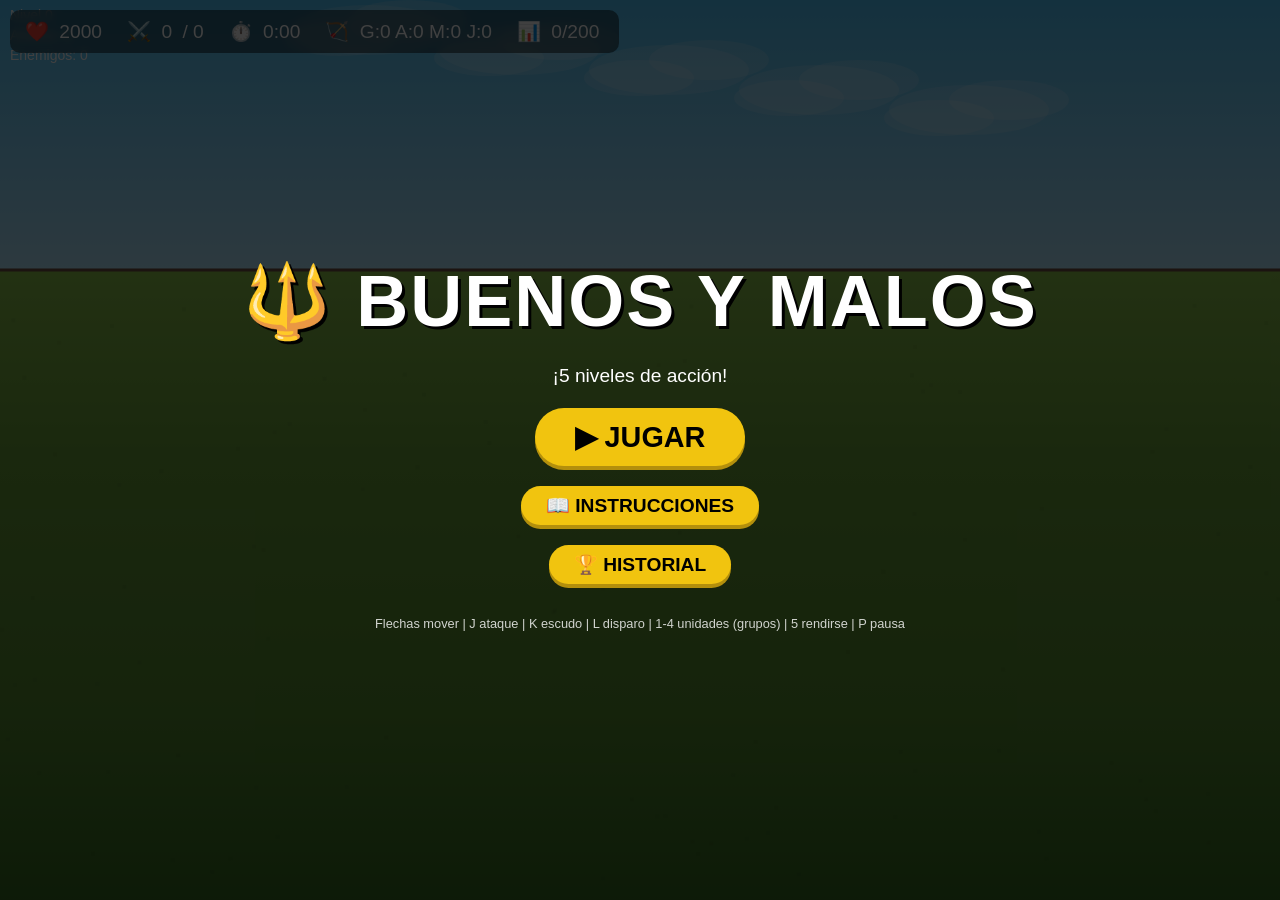
==== index.html @ 1f39ee5f "Version 0.0" ====
<!DOCTYPE html>
<html lang="es">
<head>
    <meta charset="UTF-8">
    <meta name="viewport" content="width=device-width, initial-scale=1.0, user-scalable=no">
    <title>🔱 MARISCAL MAGNO 🔱</title>
    <style>
        * { margin: 0; padding: 0; box-sizing: border-box; }
        html, body {
            width: 100%; height: 100%;
            overflow: hidden;
            background: #0a0a0a;
            display: flex;
            justify-content: center;
            align-items: center;
            font-family: 'Arial', sans-serif;
        }
        #gameContainer {
            width: 100vw; height: 100vh;
            background: #1a1a2e;
            position: relative;
            overflow: hidden;
        }
        canvas {
            display: block;
            width: 100%; height: 100%;
            background: #4fc3f7;
            cursor: none;
        }

        .menu-overlay {
            position: absolute;
            top: 0; left: 0;
            width: 100%; height: 100%;
            background: rgba(0,0,0,0.75);
            display: flex;
            flex-direction: column;
            justify-content: center;
            align-items: center;
            color: white;
            z-index: 10;
            padding: 20px;
            text-align: center;
        }
        .menu-overlay h1 { font-size: clamp(2em, 8vw, 4.5em); margin-bottom: 10px; text-shadow: 3px 3px 0 #000; letter-spacing: 2px; }
        .menu-overlay h2 { font-size: clamp(1.5em, 5vw, 2.5em); margin-bottom: 15px; text-shadow: 2px 2px 0 #000; }
        .menu-overlay p { font-size: clamp(0.8em, 2vw, 1.2em); max-width: 600px; margin: 8px 0; line-height: 1.5; }
        .menu-overlay button {
            background: #f1c40f;
            border: none;
            color: #000;
            font-size: clamp(1.2em, 3vw, 1.8em);
            padding: 12px 40px;
            margin: 10px;
            border-radius: 50px;
            cursor: pointer;
            font-weight: bold;
            transition: transform 0.15s, background 0.15s;
            box-shadow: 0 4px 0 #b38f0c;
        }
        .menu-overlay button:hover { transform: scale(1.05); background: #f39c12; }
        .menu-overlay button:active { transform: scale(0.95); }
        .menu-overlay .small-btn { font-size: clamp(0.8em, 2vw, 1.2em); padding: 8px 25px; }
        .menu-overlay .score-list {
            text-align: left;
            max-height: 40vh;
            overflow-y: auto;
            width: 80%;
            max-width: 500px;
            background: rgba(0,0,0,0.5);
            padding: 15px;
            border-radius: 10px;
            margin: 10px 0;
        }
        .menu-overlay .score-list li { list-style: none; padding: 5px 0; border-bottom: 1px solid rgba(255,255,255,0.2); font-size: clamp(0.9em, 1.5vw, 1.1em); }
        .hidden { display: none !important; }

        #ui {
            position: absolute;
            top: 10px; left: 10px;
            color: white;
            font-size: clamp(0.8em, 1.5vw, 1.2em);
            background: rgba(0,0,0,0.5);
            padding: 10px 15px;
            border-radius: 10px;
            z-index: 5;
            pointer-events: none;
            backdrop-filter: blur(4px);
            display: flex;
            flex-wrap: wrap;
            gap: 10px 20px;
            max-width: 80%;
        }
        #ui span { margin-right: 5px; }
        #ui .badge { background: rgba(255,255,255,0.15); padding: 2px 8px; border-radius: 12px; }
        #pauseMsg {
            position: absolute;
            top: 50%; left: 50%;
            transform: translate(-50%, -50%);
            color: white;
            font-size: clamp(2em, 5vw, 4em);
            background: rgba(0,0,0,0.6);
            padding: 20px 40px;
            border-radius: 20px;
            z-index: 6;
            display: none;
            pointer-events: none;
        }
        #levelIntro {
            position: absolute;
            top: 50%; left: 50%;
            transform: translate(-50%, -50%);
            color: white;
            font-size: clamp(2.5em, 6vw, 5em);
            font-weight: bold;
            text-shadow: 0 0 30px rgba(0,0,0,0.8);
            background: rgba(0,0,0,0.5);
            padding: 20px 50px;
            border-radius: 20px;
            z-index: 7;
            pointer-events: none;
            opacity: 0;
            transition: opacity 0.3s;
            text-align: center;
        }
        #levelIntro.show { opacity: 1; }
        @media (max-width: 768px) {
            #ui { font-size: 0.7em; padding: 5px 10px; gap: 5px 10px; max-width: 90%; }
            #levelIntro { font-size: 2em; padding: 15px 30px; }
        }
    </style>
</head>
<body>
<div id="gameContainer">
    <canvas id="gameCanvas"></canvas>

    <!-- UI del juego -->
    <div id="ui">
        <div><span>❤️</span> <span id="marshalHP">2000</span></div>
        <div><span id="killLabel">⚔️</span> <span id="enemyKills">0</span> / <span id="allyKills">0</span></div>
        <div><span>⏱️</span> <span id="timerDisplay">0:00</span></div>
        <div><span>🏹</span> <span id="unitsDisplay">G:0 A:0 M:0 J:0</span></div>
        <div><span>📊</span> <span id="fieldUnits">0/200</span></div>
    </div>
    <div id="pauseMsg">⏸️ PAUSA</div>
    <div id="levelIntro"></div>

    <!-- Menús -->
    <div id="mainMenu" class="menu-overlay">
        <h1>🔱 BUENOS Y MALOS</h1>
        <p>¡5 niveles de acción!</p>
        <button id="playBtn">▶ JUGAR</button>
        <button id="instructionsBtn" class="small-btn">📖 INSTRUCCIONES</button>
        <button id="scoresBtn" class="small-btn">🏆 HISTORIAL</button>
        <p style="font-size:0.8em; margin-top:20px; opacity:0.8;">Flechas mover | J ataque | K escudo | L disparo | 1-4 unidades (grupos) | 5 rendirse | P pausa</p>
    </div>

    <div id="instructionsScreen" class="menu-overlay hidden">
        <h2>📖 INSTRUCCIONES</h2>
        <p><strong>Mariscal:</strong> Flechas mover, J ataque (espada), K escudo, L disparo (proyectil).</p>
        <p><strong>Reclutar grupos:</strong> 1 → 10 Guerreros, 2 → 5 Arqueros, 3 → 5 Magas, 4 → 5 Jinetes.</p>
        <p><strong>Niveles:</strong> N1: Aniquilar enemigos. N2: Más bajas en 2 min (oleadas rápidas). N3: Defender base 2 min (máx 40 aliados, 80 enemigos). N4: Infiltrar soldado en base enemiga (máx 80 aliados, 40 enemigos, oleadas rápidas). N5: Derrotar al JEFE (50.000 PS, dispara bolas de fuego).</p>
        <p><strong>Puntuación:</strong> bajas_enemigas - bajas_propias. ¡Historial guardado!</p>
        <p><strong>Teclas:</strong> 5 rendirse (confirmar), P pausar.</p>
        <button id="backFromInstructions" class="small-btn">⬅ VOLVER</button>
    </div>

    <div id="scoresScreen" class="menu-overlay hidden">
        <h2>🏆 HISTORIAL</h2>
        <ul id="scoreList" class="score-list"></ul>
        <button id="clearScoresBtn" class="small-btn">🗑️ BORRAR HISTORIAL</button>
        <button id="backFromScores" class="small-btn">⬅ VOLVER</button>
    </div>

    <div id="gameOverScreen" class="menu-overlay hidden">
        <h1>💀 DERROTA</h1>
        <p>Puntuación final: <span id="finalScore">0</span></p>
        <button id="restartBtn" class="small-btn">🔄 REINICIAR</button>
        <button id="menuBtn" class="small-btn">🏠 MENÚ</button>
    </div>

    <div id="victoryScreen" class="menu-overlay hidden">
        <h1>🏆 ¡VICTORIA!</h1>
        <p>Puntuación final: <span id="victoryScore">0</span></p>
        <button id="winRestartBtn" class="small-btn">🔄 JUGAR DE NUEVO</button>
        <button id="winMenuBtn" class="small-btn">🏠 MENÚ</button>
    </div>

    <div id="surrenderConfirm" class="menu-overlay hidden">
        <h2>⚠️ ¿RENDIRSE?</h2>
        <p>Perderás la partida actual. ¿Estás seguro?</p>
        <button id="surrenderYes" class="small-btn">✅ SÍ</button>
        <button id="surrenderNo" class="small-btn">❌ NO</button>
    </div>
</div>

<script>
// ============================================================
//  CONFIGURACIÓN Y CONSTANTES
// ============================================================
const canvas = document.getElementById('gameCanvas');
const ctx = canvas.getContext('2d');

function resizeCanvas() {
    const container = document.getElementById('gameContainer');
    canvas.width = container.clientWidth;
    canvas.height = container.clientHeight;
}
window.addEventListener('resize', resizeCanvas);
resizeCanvas();

const W = () => canvas.width;
const H = () => canvas.height;

// Elementos UI
const ui = document.getElementById('ui');
const marshalHPSpan = document.getElementById('marshalHP');
const enemyKillsSpan = document.getElementById('enemyKills');
const allyKillsSpan = document.getElementById('allyKills');
const timerSpan = document.getElementById('timerDisplay');
const unitsSpan = document.getElementById('unitsDisplay');
const fieldUnitsSpan = document.getElementById('fieldUnits');
const killLabel = document.getElementById('killLabel');
const levelIntro = document.getElementById('levelIntro');

// Menús
const mainMenu = document.getElementById('mainMenu');
const instructionsScreen = document.getElementById('instructionsScreen');
const scoresScreen = document.getElementById('scoresScreen');
const gameOverScreen = document.getElementById('gameOverScreen');
const victoryScreen = document.getElementById('victoryScreen');
const surrenderConfirm = document.getElementById('surrenderConfirm');
const scoreList = document.getElementById('scoreList');
const finalScoreSpan = document.getElementById('finalScore');
const victoryScoreSpan = document.getElementById('victoryScore');

// ============================================================
//  SISTEMA DE SONIDOS (fallback si no existen)
// ============================================================
class SoundManager {
    constructor() {
        this.sounds = {};
        this.music = null;
        this.musicPlaying = false;
        this.enabled = true;
    }

    loadSound(name, url) {
        return new Promise((resolve) => {
            try {
                const audio = new Audio(url);
                audio.preload = 'auto';
                audio.oncanplaythrough = () => {
                    this.sounds[name] = audio;
                    resolve();
                };
                audio.onerror = () => {
                    this.sounds[name] = new Audio();
                    resolve();
                };
                audio.load();
                setTimeout(() => {
                    if (!this.sounds[name]) {
                        this.sounds[name] = new Audio();
                        resolve();
                    }
                }, 2000);
            } catch (e) {
                this.sounds[name] = new Audio();
                resolve();
            }
        });
    }

    loadMusic(url) {
        return new Promise((resolve) => {
            try {
                this.music = new Audio(url);
                this.music.loop = true;
                this.music.volume = 0.3;
                this.music.oncanplaythrough = () => resolve();
                this.music.onerror = () => { this.music = null; resolve(); };
                this.music.load();
                setTimeout(() => resolve(), 2000);
            } catch (e) { this.music = null; resolve(); }
        });
    }

    play(name) {
        if (!this.enabled) return;
        if (this.sounds[name]) {
            try {
                const clone = this.sounds[name].cloneNode();
                clone.volume = 0.5;
                clone.play().catch(() => {});
            } catch (e) {}
        }
    }

    playMusic() {
        if (!this.enabled || !this.music) return;
        if (!this.musicPlaying) {
            this.music.play().catch(() => {});
            this.musicPlaying = true;
        }
    }

    stopMusic() {
        if (this.music) {
            this.music.pause();
            this.music.currentTime = 0;
            this.musicPlaying = false;
        }
    }

    async loadAll() {
        const files = {
            'button': 'audio/button.m4a',
            'attack': 'audio/attack.m4a',
            'health': 'audio/health.m4a',
            'arrow': 'audio/fired.m4a',
            'fire': 'audio/fire.m4a',
            'canon': 'audio/canon.m4a',
            'teleport': 'audio/teleport.m4a',
            'victory': 'audio/victory.m4a',
            'defeat': 'audio/defeat.m4a'
        };
        for (const [name, url] of Object.entries(files)) {
            await this.loadSound(name, url);
        }
        await this.loadMusic('audio/music.m4a');
        console.log('✅ Sonidos cargados (fallback si no existen)');
    }
}

const sound = new SoundManager();

// ============================================================
//  SISTEMA DE IMÁGENES (fallback con formas)
// ============================================================
const images = {};

function loadImages() {
    const list = {
        'mariscal': 'images/mariscal.png',
        'mariscal_attack': 'images/mariscal.png',
        'mariscal_shield': 'images/mariscal.png',
        'mariscal_shot': 'images/mariscal.png',
        'guerrero': 'images/guerrero.png',
        'guerrero_attack': 'images/guerrero.png',
        'guerrero_shield': 'images/guerrero.png',
        'arquero': 'images/arquero.png',
        'arquero_arrow': 'images/arquero.png',
        'arquero_attack': 'images/arquero.png',
        'arquero_shield': 'images/arquero.png',
        'maga': 'images/maga.png',
        'maga_attack': 'images/maga.png',
        'maga_launch': 'images/maga.png',
        'maga_health': 'images/maga.png',
        'maga_teleporter': 'images/maga.png',
        'jinete': 'images/jinete.png',
        'jinete_attack': 'images/jinete.png',
        'jinete_shield': 'images/jinete.png',
        'cañon': 'images/canon.png',
        'esqueleto': 'images/esqueleto.png',
        'esqueleto_attack': 'images/esqueleto.png',
        'esqueleto_shield': 'images/esqueleto.png',
        'esqueleto_arquero': 'images/esqueleto.png',
        'esqueleto_arquero_attack': 'images/esqueleto_arquero.png',
        'esqueleto_arquero_shield': 'images/esqueleto_arquero.png',
        'esqueleto_arquero_arrow': 'images/esqueleto_arquero.png',
        'guerrero_oscuridad': 'images/guerrero_oscuridad.png',
        'guerrero_oscuridad_attack': 'images/guerrero_oscuridad.png',
        'guerrero_oscuridad_shield': 'images/guerrero_oscuridad.png',
        'hechicera': 'images/hechicera.png',
        'hechicera_attack': 'images/hechicera.png',
        'hechicera_launch': 'images/hechicera.png',
        'hechicera_health': 'images/hechicera.png',
        'hechicera_teleporter': 'images/hechicera.png',
        'jefe': 'images/jefe.png',
        'jefe_attack': 'images/jefe.png',
        'jefe_shield': 'images/jefe.png'
    };
    return new Promise((resolve) => {
        let loaded = 0;
        const total = Object.keys(list).length;
        for (const [key, src] of Object.entries(list)) {
            const img = new Image();
            img.onload = () => { loaded++; images[key] = img; if (loaded === total) resolve(); };
            img.onerror = () => { loaded++; images[key] = null; if (loaded === total) resolve(); };
            img.src = src;
        }
        setTimeout(resolve, 3000);
    });
}

// ============================================================
//  UTILIDADES
// ============================================================
function distancia(a, b) {
    return Math.hypot(a.x - b.x, a.y - b.y);
}
function clamp(v, min, max) { return Math.max(min, Math.min(max, v)); }
function random(min, max) { return Math.random() * (max - min) + min; }

// ============================================================
//  CLASE PROYECTIL (para flechas y fuego)
// ============================================================
class Projectile {
    constructor(x, y, target, tipo, damage, owner, speed = 5, color = null) {
        this.x = x;
        this.y = y;
        this.target = target;
        this.tipo = tipo; // 'arrow' o 'fire'
        this.damage = damage;
        this.owner = owner; // 'ally' o 'enemy'
        this.speed = speed;
        this.active = true;
        this.radius = tipo === 'fire' ? 16 : 8;
        const dx = target.x + target.w/2 - x;
        const dy = target.y + target.h/2 - y;
        const dist = Math.hypot(dx, dy);
        if (dist > 0) {
            this.vx = (dx / dist) * speed;
            this.vy = (dy / dist) * speed;
        } else {
            this.vx = 0;
            this.vy = -speed;
        }
        this.angle = Math.atan2(this.vy, this.vx);
        this.trail = [];
        this.customColor = color || null;
    }

    update(entities) {
        if (!this.active) return;
        this.trail.push({x: this.x, y: this.y});
        if (this.trail.length > 15) this.trail.shift();

        this.x += this.vx;
        this.y += this.vy;

        if (this.x < -50 || this.x > W() + 50 || this.y < -50 || this.y > H() + 50) {
            this.active = false;
            return;
        }

        for (let e of entities) {
            if (!e.isAlive()) continue;
            const isTarget = (this.owner === 'ally' && (e.type === 'esqueleto' || e.type === 'esqueleto_arquero' || e.type === 'guerrero_oscuridad' || e.type === 'hechicera' || e.type === 'jefe' || e.type === 'cañon_enemigo')) ||
                             (this.owner === 'enemy' && (e.type === 'marshal' || e.type === 'guerrero' || e.type === 'arquero' || e.type === 'maga' || e.type === 'jinete' || e.type === 'cañon_amigo'));
            if (!isTarget) continue;

            if (distancia(this, {x: e.x + e.w/2, y: e.y + e.h/2}) < this.radius + Math.max(e.w, e.h)/2) {
                e.takeDamage(this.damage);
                this.active = false;
                break;
            }
        }
    }

    draw(ctx) {
        if (!this.active) return;
        ctx.save();
        ctx.translate(this.x, this.y);
        ctx.rotate(this.angle);

        if (this.tipo === 'arrow') {
            const len = 24;
            const headLen = 8;
            const headWidth = 6;
            ctx.fillStyle = '#8B4513';
            ctx.strokeStyle = '#4a2c0a';
            ctx.lineWidth = 2;
            ctx.beginPath();
            ctx.moveTo(-len/2, 0);
            ctx.lineTo(len/2 - headLen, 0);
            ctx.stroke();
            ctx.fillStyle = '#D2B48C';
            ctx.beginPath();
            ctx.moveTo(len/2, 0);
            ctx.lineTo(len/2 - headLen, -headWidth/2);
            ctx.lineTo(len/2 - headLen, headWidth/2);
            ctx.closePath();
            ctx.fill();
            ctx.fillStyle = '#F5DEB3';
            ctx.beginPath();
            ctx.moveTo(-len/2, 0);
            ctx.lineTo(-len/2 + 6, -5);
            ctx.lineTo(-len/2 + 12, 0);
            ctx.closePath();
            ctx.fill();
            ctx.beginPath();
            ctx.moveTo(-len/2, 0);
            ctx.lineTo(-len/2 + 6, 5);
            ctx.lineTo(-len/2 + 12, 0);
            ctx.closePath();
            ctx.fill();
        } else if (this.tipo === 'fire') {
            const grad = ctx.createRadialGradient(0, 0, 0, 0, 0, this.radius);
            if (this.customColor) {
                grad.addColorStop(0, '#FFFFFF');
                grad.addColorStop(0.1, '#FF6666');
                grad.addColorStop(0.4, '#FF2200');
                grad.addColorStop(0.8, '#CC0000');
                grad.addColorStop(1, '#660000');
            } else {
                grad.addColorStop(0, '#FFFFFF');
                grad.addColorStop(0.2, '#FFFF00');
                grad.addColorStop(0.5, '#FFA500');
                grad.addColorStop(0.8, '#FF4500');
                grad.addColorStop(1, '#8B0000');
            }
            ctx.shadowBlur = 30;
            ctx.shadowColor = this.customColor ? '#FF2200' : '#FF4500';
            ctx.fillStyle = grad;
            ctx.beginPath();
            ctx.arc(0, 0, this.radius, 0, Math.PI * 2);
            ctx.fill();
            ctx.shadowBlur = 0;
            // Llamas
            for (let i = 0; i < 7; i++) {
                const angle = this.angle + i * 0.9 + Math.sin(Date.now() * 0.01 + i) * 0.3;
                const r = this.radius + 4 + Math.sin(Date.now() * 0.02 + i * 2) * 3;
                const x = Math.cos(angle) * r;
                const y = Math.sin(angle) * r;
                const size = 6 + Math.sin(Date.now() * 0.03 + i) * 2;
                ctx.fillStyle = this.customColor ?
                    `rgba(255, 50, 0, ${0.5 + 0.3 * Math.sin(Date.now() * 0.02 + i)})` :
                    `rgba(255, 69, 0, ${0.6 + 0.4 * Math.sin(Date.now() * 0.02 + i)})`;
                ctx.beginPath();
                ctx.moveTo(x, y);
                ctx.lineTo(x - size/2, y - size);
                ctx.lineTo(x + size/2, y - size);
                ctx.closePath();
                ctx.fill();
            }
            ctx.shadowBlur = 0;
        }
        ctx.restore();
    }
}

// ============================================================
//  CLASE PROYECTIL DE CAÑÓN (punto negro)
// ============================================================
class CanonBall {
    constructor(x, y, direction, isEnemy = false) {
        this.x = x;
        this.y = y;
        this.radius = 10;
        this.speed = 6 * direction;
        this.direction = direction;
        this.active = true;
        this.damage = 50;
        this.trail = [];
        this.isEnemy = isEnemy;
    }

    update(entities) {
        if (!this.active) return;
        this.trail.push({x: this.x, y: this.y});
        if (this.trail.length > 10) this.trail.shift();

        this.x += this.speed;

        if (this.x < -50 || this.x > W() + 50) {
            this.active = false;
            return;
        }

        // Colisión con muro (nivel 4)
        if (this.isEnemy && currentLevel === 4) {
            for (let wall of walls) {
                if (this.x > wall.x && this.x < wall.x + wall.w && this.y > wall.y && this.y < wall.y + wall.h) {
                    this.active = false;
                    return;
                }
            }
        }

        for (let e of entities) {
            if (!e.isAlive()) continue;
            const isTarget = (this.isEnemy && (e.type === 'marshal' || e.type === 'guerrero' || e.type === 'arquero' || e.type === 'maga' || e.type === 'jinete')) ||
                             (!this.isEnemy && (e.type === 'esqueleto' || e.type === 'esqueleto_arquero' || e.type === 'guerrero_oscuridad' || e.type === 'hechicera' || e.type === 'jefe'));
            if (!isTarget) continue;

            const dist = distancia(this, {x: e.x + e.w/2, y: e.y + e.h/2});
            if (dist < this.radius + Math.max(e.w, e.h)/2) {
                e.takeDamage(this.damage);
                this.active = false;
                break;
            }
        }
    }

    draw(ctx) {
        if (!this.active) return;
        for (let i = 0; i < this.trail.length; i++) {
            const alpha = i / this.trail.length * 0.6;
            ctx.fillStyle = `rgba(0, 0, 0, ${alpha})`;
            const r = this.radius * (0.3 + 0.7 * (i / this.trail.length));
            ctx.beginPath();
            ctx.arc(this.trail[i].x, this.trail[i].y, r, 0, Math.PI*2);
            ctx.fill();
        }
        ctx.shadowBlur = 12;
        ctx.shadowColor = '#000';
        ctx.fillStyle = '#000000';
        ctx.beginPath();
        ctx.arc(this.x, this.y, this.radius, 0, Math.PI*2);
        ctx.fill();
        ctx.shadowBlur = 0;
        ctx.fillStyle = 'rgba(255,255,255,0.25)';
        ctx.beginPath();
        ctx.arc(this.x - 3, this.y - 4, 4, 0, Math.PI*2);
        ctx.fill();
        ctx.shadowBlur = 0;
    }
}

// ============================================================
//  CLASE BASE: ENTIDAD
// ============================================================
class Entity {
    constructor(x, y, type, maxHP, speed) {
        this.x = x;
        this.y = y;
        this.type = type;
        this.maxHP = maxHP;
        this.hp = maxHP;
        this.speed = speed;
        this.vx = 0;
        this.vy = 0;
        this.direction = 1;
        this.active = true;
        this.attackCooldown = 0;
        this.shieldActive = false;
        this.state = 'idle';
        this.attackDamage = 0;
        this.shieldTimer = 0;
        this.range = 40;
        this.attackInterval = 30;
        this.attackAnim = 0;
        this.shootAnim = 0;
        this.w = 30;
        this.h = 40;
        this.target = null;
        this.rangeMin = 0;
        this.rangeMax = 0;
        this.projectileSpeed = 5;
        this.projectileDamage = 0;
        this.projectileType = 'arrow';
        this.rushMode = false;
        this.goalX = null;
    }

    takeDamage(dmg) {
        if (this.shieldActive) dmg = Math.floor(dmg * 0.3);
        this.hp -= dmg;
        if (this.hp <= 0) { this.hp = 0; this.active = false; }
    }

    isAlive() { return this.active && this.hp > 0; }

    move() {
        this.x += this.vx;
        this.y += this.vy;
        const groundY = H() * 0.3;
        this.y = clamp(this.y, groundY, H() - 20);
        this.x = clamp(this.x, 0, W());
        if (this.vx > 0) this.direction = 1;
        else if (this.vx < 0) this.direction = -1;
    }

    update() {
        if (this.attackCooldown > 0) this.attackCooldown--;
        if (this.shieldTimer > 0) { this.shieldTimer--; this.shieldActive = true; } else { this.shieldActive = false; }
        if (this.attackAnim > 0) this.attackAnim--;
        if (this.shootAnim > 0) this.shootAnim--;
        this.move();
    }

    draw(ctx, images) { /* sobrescrito */ }
}

// ============================================================
//  UNIDADES ALIADAS (SIN CURACIÓN) - CON BLOQUEO POR CAÑONES
// ============================================================
class Guerrero extends Entity {
    constructor(x, y, goalX = null) {
        super(x, y, 'guerrero', 150, 1);
        this.attackDamage = 20;
        this.range = 35;
        this.attackInterval = 25;
        this.w = 30; this.h = 40;
        this.goalX = goalX;
    }
    draw(ctx, images) {
        if (!this.isAlive()) return;
        let img = this.shieldActive ? images.guerrero_shield : (this.attackAnim > 0 ? images.guerrero_attack : images.guerrero);
        if (img && img.complete && img.naturalWidth > 0) {
            ctx.save();
            if (this.direction === -1) { ctx.translate(this.x + this.w, this.y); ctx.scale(-1,1); } else ctx.translate(this.x, this.y);
            ctx.drawImage(img, 0, 0, this.w, this.h);
            ctx.restore();
        } else {
            ctx.fillStyle = '#4CAF50'; ctx.fillRect(this.x, this.y, this.w, this.h);
            ctx.fillStyle = '#fff'; ctx.font = '10px Arial'; ctx.fillText('G', this.x+8, this.y+20);
        }
        ctx.fillStyle = 'rgba(0,0,0,0.6)'; ctx.fillRect(this.x, this.y-8, this.w, 5);
        ctx.fillStyle = '#2ecc71'; ctx.fillRect(this.x+2, this.y-6, (this.w-4)*(this.hp/this.maxHP), 3);
    }
    update(aliados, enemigos, cañones) {
        super.update();
        if (this.goalX !== null) {
            // Buscar cañones enemigos bloqueando el camino
            let blockingCanon = null;
            let minDist = Infinity;
            for (let c of cañones) {
                if (!c.active || !c.isEnemy) continue;
                if (Math.abs(c.y - this.y) < 20 && c.x > this.x && c.x < this.goalX) {
                    const d = c.x - this.x;
                    if (d < minDist) { minDist = d; blockingCanon = c; }
                }
            }
            if (blockingCanon) {
                // Atacar al cañón
                const dx = blockingCanon.x - this.x;
                const dy = blockingCanon.y - this.y;
                const dist = Math.hypot(dx, dy);
                if (dist > this.range) {
                    this.vx = (dx/dist)*this.speed;
                    this.vy = (dy/dist)*this.speed;
                } else {
                    this.vx = 0; this.vy = 0;
                    if (this.attackCooldown <= 0) {
                        blockingCanon.hp -= this.attackDamage;
                        if (blockingCanon.hp <= 0) blockingCanon.active = false;
                        this.attackCooldown = this.attackInterval;
                        this.attackAnim = 10;
                        sound.play('attack');
                    }
                }
                return;
            }

            // En nivel 4, solo atacar enemigos en la misma fila y en el camino
            let target = null;
            let minEnemyDist = Infinity;
            for (let e of enemigos) {
                if (!e.isAlive()) continue;
                if (Math.abs(e.y - this.y) < 30 && e.x > this.x && e.x < this.goalX) {
                    const d = distancia(this, e);
                    if (d < minEnemyDist && d < 200) {
                        minEnemyDist = d;
                        target = e;
                    }
                }
            }
            if (target) {
                const dx = target.x - this.x;
                const dy = target.y - this.y;
                const dist = Math.hypot(dx, dy);
                if (dist > this.range) {
                    this.vx = (dx/dist)*this.speed;
                    this.vy = (dy/dist)*this.speed;
                } else {
                    this.vx = 0; this.vy = 0;
                    if (this.attackCooldown <= 0) {
                        target.takeDamage(this.attackDamage);
                        this.attackCooldown = this.attackInterval;
                        this.attackAnim = 10;
                        sound.play('attack');
                    }
                }
            } else {
                // Moverse hacia la base
                const dx = this.goalX - this.x;
                const dist = Math.abs(dx);
                if (dist > 5) {
                    this.vx = (dx/dist) * this.speed;
                    this.vy = 0;
                } else {
                    this.vx *= 0.9;
                    this.vy = 0;
                }
                this.direction = 1;
            }
        } else {
            // Comportamiento normal
            let closest = null, minDist = Infinity;
            for (let e of enemigos) { if (!e.isAlive()) continue; const d = distancia(this, e); if (d < minDist) { minDist = d; closest = e; } }
            if (closest) {
                const dx = closest.x - this.x, dy = closest.y - this.y, dist = Math.hypot(dx, dy);
                if (dist > this.range) { this.vx = (dx/dist)*this.speed; this.vy = (dy/dist)*this.speed; }
                else { this.vx = 0; this.vy = 0; if (this.attackCooldown <= 0) { closest.takeDamage(this.attackDamage); this.attackCooldown = this.attackInterval; this.attackAnim = 10; sound.play('attack'); } }
            } else { this.vx *= 0.9; this.vy *= 0.9; }
        }
    }
}

class Arquero extends Entity {
    constructor(x, y, goalX = null) {
        super(x, y, 'arquero', 100, 1.5);
        this.attackDamage = 20;
        this.rangeMin = 100;
        this.rangeMax = 250;
        this.attackInterval = 40;
        this.w = 30; this.h = 40;
        this.projectileSpeed = 6;
        this.projectileDamage = 20;
        this.projectileType = 'arrow';
        this.shooting = false;
        this.goalX = goalX;
    }
    draw(ctx, images) {
        if (!this.isAlive()) return;
        let img = images.arquero;
        if (this.shieldActive) img = images.arquero_shield;
        else if (this.shooting) img = images.arquero_arrow;
        else if (this.attackAnim > 0) img = images.arquero_attack;
        if (img && img.complete && img.naturalWidth > 0) {
            ctx.save();
            if (this.direction === -1) { ctx.translate(this.x + this.w, this.y); ctx.scale(-1,1); } else ctx.translate(this.x, this.y);
            ctx.drawImage(img, 0, 0, this.w, this.h);
            ctx.restore();
        } else {
            ctx.fillStyle = '#2196F3'; ctx.fillRect(this.x, this.y, this.w, this.h);
            ctx.fillStyle = '#fff'; ctx.font = '10px Arial'; ctx.fillText('A', this.x+8, this.y+20);
        }
        ctx.fillStyle = 'rgba(0,0,0,0.6)'; ctx.fillRect(this.x, this.y-8, this.w, 5);
        ctx.fillStyle = '#2ecc71'; ctx.fillRect(this.x+2, this.y-6, (this.w-4)*(this.hp/this.maxHP), 3);
        this.shooting = false;
    }
    update(aliados, enemigos, proyectiles, cañones) {
        super.update();
        if (this.goalX !== null) {
            // Buscar cañones enemigos bloqueando
            let blockingCanon = null;
            let minDist = Infinity;
            for (let c of cañones) {
                if (!c.active || !c.isEnemy) continue;
                if (Math.abs(c.y - this.y) < 20 && c.x > this.x && c.x < this.goalX) {
                    const d = c.x - this.x;
                    if (d < minDist) { minDist = d; blockingCanon = c; }
                }
            }
            if (blockingCanon && minDist < this.rangeMax) {
                // Disparar al cañón
                if (this.attackCooldown <= 0) {
                    const p = new Projectile(
                        this.x + this.w/2,
                        this.y + this.h/2,
                        blockingCanon,
                        this.projectileType,
                        this.projectileDamage,
                        'ally',
                        this.projectileSpeed
                    );
                    proyectiles.push(p);
                    this.attackCooldown = this.attackInterval;
                    this.shooting = true;
                    sound.play('arrow');
                }
                this.vx = 0; this.vy = 0;
                return;
            }

            // En nivel 4, solo atacar enemigos en la misma fila y en el camino
            let target = null;
            let minEnemyDist = Infinity;
            for (let e of enemigos) {
                if (!e.isAlive()) continue;
                if (Math.abs(e.y - this.y) < 30 && e.x > this.x && e.x < this.goalX) {
                    const d = distancia(this, e);
                    if (d < minEnemyDist && d < this.rangeMax) {
                        minEnemyDist = d;
                        target = e;
                    }
                }
            }
            if (target) {
                const dx = target.x - this.x;
                const dy = target.y - this.y;
                const dist = Math.hypot(dx, dy);
                if (dist > this.rangeMax) {
                    this.vx = (dx/dist)*this.speed;
                    this.vy = (dy/dist)*this.speed;
                } else if (dist < this.rangeMin) {
                    this.vx = -(dx/dist)*this.speed;
                    this.vy = -(dy/dist)*this.speed;
                } else {
                    this.vx = 0; this.vy = 0;
                    if (this.attackCooldown <= 0) {
                        const p = new Projectile(
                            this.x + this.w/2,
                            this.y + this.h/2,
                            target,
                            this.projectileType,
                            this.projectileDamage,
                            'ally',
                            this.projectileSpeed
                        );
                        proyectiles.push(p);
                        this.attackCooldown = this.attackInterval;
                        this.shooting = true;
                        sound.play('arrow');
                    }
                }
            } else {
                // Moverse hacia la base
                const dx = this.goalX - this.x;
                const dist = Math.abs(dx);
                if (dist > 5) {
                    this.vx = (dx/dist) * this.speed;
                    this.vy = 0;
                } else {
                    this.vx *= 0.9;
                    this.vy = 0;
                }
                this.direction = 1;
            }
        } else {
            // Comportamiento normal
            let closest = null, minDist = Infinity;
            for (let e of enemigos) { if (!e.isAlive()) continue; const d = distancia(this, e); if (d < minDist) { minDist = d; closest = e; } }
            if (closest) {
                const dx = closest.x - this.x, dy = closest.y - this.y, dist = Math.hypot(dx, dy);
                if (dist > this.rangeMax) {
                    this.vx = (dx/dist)*this.speed;
                    this.vy = (dy/dist)*this.speed;
                } else if (dist < this.rangeMin) {
                    this.vx = -(dx/dist)*this.speed;
                    this.vy = -(dy/dist)*this.speed;
                } else {
                    this.vx = 0; this.vy = 0;
                    if (this.attackCooldown <= 0) {
                        const p = new Projectile(
                            this.x + this.w/2,
                            this.y + this.h/2,
                            closest,
                            this.projectileType,
                            this.projectileDamage,
                            'ally',
                            this.projectileSpeed
                        );
                        proyectiles.push(p);
                        this.attackCooldown = this.attackInterval;
                        this.shooting = true;
                        sound.play('arrow');
                    }
                }
            } else { this.vx *= 0.9; this.vy *= 0.9; }
        }
    }
}

class Maga extends Entity {
    constructor(x, y, goalX = null) {
        super(x, y, 'maga', 100, 1.5);
        this.attackDamage = 35;
        this.rangeMin = 80;
        this.rangeMax = 200;
        this.attackInterval = 50;
        this.w = 30; this.h = 40;
        this.projectileSpeed = 5;
        this.projectileDamage = 35;
        this.projectileType = 'fire';
        this.launchAnim = 0;
        this.teleportCooldown = 0;
        this.goalX = goalX;
    }
    draw(ctx, images) {
        if (!this.isAlive()) return;
        let img = images.maga;
        if (this.launchAnim > 0) img = images.maga_launch;
        else if (this.attackAnim > 0) img = images.maga_attack;
        else if (this.teleportCooldown > 0) img = images.maga_teleporter;
        if (img && img.complete && img.naturalWidth > 0) {
            ctx.save();
            if (this.direction === -1) { ctx.translate(this.x + this.w, this.y); ctx.scale(-1,1); } else ctx.translate(this.x, this.y);
            ctx.drawImage(img, 0, 0, this.w, this.h);
            ctx.restore();
        } else {
            ctx.fillStyle = '#9C27B0'; ctx.fillRect(this.x, this.y, this.w, this.h);
            ctx.fillStyle = '#fff'; ctx.font = '10px Arial'; ctx.fillText('M', this.x+8, this.y+20);
        }
        ctx.fillStyle = 'rgba(0,0,0,0.6)'; ctx.fillRect(this.x, this.y-8, this.w, 5);
        ctx.fillStyle = '#2ecc71'; ctx.fillRect(this.x+2, this.y-6, (this.w-4)*(this.hp/this.maxHP), 3);
        if (this.launchAnim > 0) this.launchAnim--;
        if (this.teleportCooldown > 0) this.teleportCooldown--;
    }
    update(aliados, enemigos, proyectiles, cañones) {
        super.update();
        if (this.teleportCooldown <= 0 && Math.random() < 0.001) {
            this.x += random(-100,100); this.y += random(-50,50);
            this.x = clamp(this.x, 0, W()); this.y = clamp(this.y, H()*0.3, H()-20);
            this.teleportCooldown = 120;
            sound.play('teleport');
        }
        if (this.goalX !== null) {
            // Buscar cañones enemigos
            let blockingCanon = null;
            let minDist = Infinity;
            for (let c of cañones) {
                if (!c.active || !c.isEnemy) continue;
                if (Math.abs(c.y - this.y) < 20 && c.x > this.x && c.x < this.goalX) {
                    const d = c.x - this.x;
                    if (d < minDist) { minDist = d; blockingCanon = c; }
                }
            }
            if (blockingCanon && minDist < this.rangeMax) {
                if (this.attackCooldown <= 0) {
                    const p = new Projectile(
                        this.x + this.w/2,
                        this.y + this.h/2,
                        blockingCanon,
                        this.projectileType,
                        this.projectileDamage,
                        'ally',
                        this.projectileSpeed
                    );
                    proyectiles.push(p);
                    this.attackCooldown = this.attackInterval;
                    this.launchAnim = 10;
                    sound.play('fire');
                }
                this.vx = 0; this.vy = 0;
                return;
            }

            let target = null;
            let minEnemyDist = Infinity;
            for (let e of enemigos) {
                if (!e.isAlive()) continue;
                if (Math.abs(e.y - this.y) < 30 && e.x > this.x && e.x < this.goalX) {
                    const d = distancia(this, e);
                    if (d < minEnemyDist && d < this.rangeMax) {
                        minEnemyDist = d;
                        target = e;
                    }
                }
            }
            if (target) {
                const dx = target.x - this.x;
                const dy = target.y - this.y;
                const dist = Math.hypot(dx, dy);
                if (dist > this.rangeMax) {
                    this.vx = (dx/dist)*this.speed;
                    this.vy = (dy/dist)*this.speed;
                } else if (dist < this.rangeMin) {
                    this.vx = -(dx/dist)*this.speed;
                    this.vy = -(dy/dist)*this.speed;
                } else {
                    this.vx = 0; this.vy = 0;
                    if (this.attackCooldown <= 0) {
                        const p = new Projectile(
                            this.x + this.w/2,
                            this.y + this.h/2,
                            target,
                            this.projectileType,
                            this.projectileDamage,
                            'ally',
                            this.projectileSpeed
                        );
                        proyectiles.push(p);
                        this.attackCooldown = this.attackInterval;
                        this.launchAnim = 10;
                        sound.play('fire');
                    }
                }
            } else {
                const dx = this.goalX - this.x;
                const dist = Math.abs(dx);
                if (dist > 5) {
                    this.vx = (dx/dist) * this.speed;
                    this.vy = 0;
                } else {
                    this.vx *= 0.9;
                    this.vy = 0;
                }
                this.direction = 1;
            }
        } else {
            let closest = null, minDist = Infinity;
            for (let e of enemigos) { if (!e.isAlive()) continue; const d = distancia(this, e); if (d < minDist) { minDist = d; closest = e; } }
            if (closest) {
                const dx = closest.x - this.x, dy = closest.y - this.y, dist = Math.hypot(dx, dy);
                if (dist > this.rangeMax) {
                    this.vx = (dx/dist)*this.speed;
                    this.vy = (dy/dist)*this.speed;
                } else if (dist < this.rangeMin) {
                    this.vx = -(dx/dist)*this.speed;
                    this.vy = -(dy/dist)*this.speed;
                } else {
                    this.vx = 0; this.vy = 0;
                    if (this.attackCooldown <= 0) {
                        const p = new Projectile(
                            this.x + this.w/2,
                            this.y + this.h/2,
                            closest,
                            this.projectileType,
                            this.projectileDamage,
                            'ally',
                            this.projectileSpeed
                        );
                        proyectiles.push(p);
                        this.attackCooldown = this.attackInterval;
                        this.launchAnim = 10;
                        sound.play('fire');
                    }
                }
            } else { this.vx *= 0.9; this.vy *= 0.9; }
        }
    }
}

class Jinete extends Entity {
    constructor(x, y, goalX = null) {
        super(x, y, 'jinete', 300, 1.2);
        this.attackDamage = 35;
        this.range = 40;
        this.attackInterval = 20;
        this.w = 35; this.h = 45;
        this.goalX = goalX;
    }
    draw(ctx, images) {
        if (!this.isAlive()) return;
        let img = this.shieldActive ? images.jinete_shield : (this.attackAnim > 0 ? images.jinete_attack : images.jinete);
        if (img && img.complete && img.naturalWidth > 0) {
            ctx.save();
            if (this.direction === -1) { ctx.translate(this.x + this.w, this.y); ctx.scale(-1,1); } else ctx.translate(this.x, this.y);
            ctx.drawImage(img, 0, 0, this.w, this.h);
            ctx.restore();
        } else {
            ctx.fillStyle = '#FF9800'; ctx.fillRect(this.x, this.y, this.w, this.h);
            ctx.fillStyle = '#fff'; ctx.font = '10px Arial'; ctx.fillText('J', this.x+8, this.y+20);
        }
        ctx.fillStyle = 'rgba(0,0,0,0.6)'; ctx.fillRect(this.x, this.y-8, this.w, 5);
        ctx.fillStyle = '#2ecc71'; ctx.fillRect(this.x+2, this.y-6, (this.w-4)*(this.hp/this.maxHP), 3);
    }
    update(aliados, enemigos, cañones) {
        super.update();
        if (this.goalX !== null) {
            // Buscar cañones bloqueando
            let blockingCanon = null;
            let minDist = Infinity;
            for (let c of cañones) {
                if (!c.active || !c.isEnemy) continue;
                if (Math.abs(c.y - this.y) < 20 && c.x > this.x && c.x < this.goalX) {
                    const d = c.x - this.x;
                    if (d < minDist) { minDist = d; blockingCanon = c; }
                }
            }
            if (blockingCanon) {
                const dx = blockingCanon.x - this.x;
                const dy = blockingCanon.y - this.y;
                const dist = Math.hypot(dx, dy);
                if (dist > this.range) {
                    this.vx = (dx/dist)*this.speed;
                    this.vy = (dy/dist)*this.speed;
                } else {
                    this.vx = 0; this.vy = 0;
                    if (this.attackCooldown <= 0) {
                        blockingCanon.hp -= this.attackDamage;
                        if (blockingCanon.hp <= 0) blockingCanon.active = false;
                        this.attackCooldown = this.attackInterval;
                        this.attackAnim = 10;
                        sound.play('attack');
                    }
                }
                return;
            }

            let target = null;
            let minEnemyDist = Infinity;
            for (let e of enemigos) {
                if (!e.isAlive()) continue;
                if (Math.abs(e.y - this.y) < 30 && e.x > this.x && e.x < this.goalX) {
                    const d = distancia(this, e);
                    if (d < minEnemyDist && d < 200) {
                        minEnemyDist = d;
                        target = e;
                    }
                }
            }
            if (target) {
                const dx = target.x - this.x;
                const dy = target.y - this.y;
                const dist = Math.hypot(dx, dy);
                if (dist > this.range) {
                    this.vx = (dx/dist)*this.speed;
                    this.vy = (dy/dist)*this.speed;
                } else {
                    this.vx = 0; this.vy = 0;
                    if (this.attackCooldown <= 0) {
                        target.takeDamage(this.attackDamage);
                        this.attackCooldown = this.attackInterval;
                        this.attackAnim = 10;
                        sound.play('attack');
                    }
                }
            } else {
                const dx = this.goalX - this.x;
                const dist = Math.abs(dx);
                if (dist > 5) {
                    this.vx = (dx/dist) * this.speed;
                    this.vy = 0;
                } else {
                    this.vx *= 0.9;
                    this.vy = 0;
                }
                this.direction = 1;
            }
        } else {
            let closest = null, minDist = Infinity;
            for (let e of enemigos) { if (!e.isAlive()) continue; const d = distancia(this, e); if (d < minDist) { minDist = d; closest = e; } }
            if (closest) {
                const dx = closest.x - this.x, dy = closest.y - this.y, dist = Math.hypot(dx, dy);
                if (dist > this.range) { this.vx = (dx/dist)*this.speed; this.vy = (dy/dist)*this.speed; }
                else { this.vx = 0; this.vy = 0; if (this.attackCooldown <= 0) { closest.takeDamage(this.attackDamage); this.attackCooldown = this.attackInterval; this.attackAnim = 10; sound.play('attack'); } }
            } else { this.vx *= 0.9; this.vy *= 0.9; }
        }
    }
}

// ============================================================
//  MARISCAL (JUGADOR)
// ============================================================
class Marshal extends Entity {
    constructor(x, y) {
        super(x, y, 'marshal', 2000, 3);
        this.w = 35; this.h = 45;
        this.attackDamage = 30;
        this.shotDamage = 30;
        this.shootCooldown = 0;
        this.shootAnim = 0;
    }

    update(keys) {
        let dx = 0, dy = 0;
        if (keys['ArrowLeft']) dx = -1;
        if (keys['ArrowRight']) dx = 1;
        if (keys['ArrowUp']) dy = -1;
        if (keys['ArrowDown']) dy = 1;
        if (dx !== 0 || dy !== 0) {
            const len = Math.hypot(dx, dy);
            this.vx = (dx / len) * this.speed;
            this.vy = (dy / len) * this.speed;
            this.state = 'moving';
            if (dx > 0) this.direction = 1;
            else if (dx < 0) this.direction = -1;
        } else {
            this.vx *= 0.9;
            this.vy *= 0.9;
            if (Math.abs(this.vx) < 0.1) this.vx = 0;
            if (Math.abs(this.vy) < 0.1) this.vy = 0;
            this.state = 'idle';
        }

        // Restricciones de movimiento según nivel
        if (currentLevel === 2) {
            this.x = clamp(this.x, 0, W() * 0.5 - this.w);
        } else if (currentLevel === 3 || currentLevel === 4) {
            this.x = clamp(this.x, 0, W() * 0.25 - this.w);
        }

        this.x += this.vx;
        this.y += this.vy;
        const groundY = H() * 0.3;
        this.y = clamp(this.y, groundY, H() - 20);
        this.x = clamp(this.x, 0, W());
        if (this.vx > 0) this.direction = 1;
        else if (this.vx < 0) this.direction = -1;

        // Colisión con muro (nivel 4)
        if (currentLevel === 4) {
            for (let wall of walls) {
                if (this.x < wall.x + wall.w && this.x + this.w > wall.x &&
                    this.y < wall.y + wall.h && this.y + this.h > wall.y) {
                    // Resolver empujando hacia la dirección opuesta
                    const overlapX = Math.min(this.x + this.w - wall.x, wall.x + wall.w - this.x);
                    const overlapY = Math.min(this.y + this.h - wall.y, wall.y + wall.h - this.y);
                    if (overlapX < overlapY) {
                        if (this.x < wall.x) this.x = wall.x - this.w;
                        else this.x = wall.x + wall.w;
                    } else {
                        if (this.y < wall.y) this.y = wall.y - this.h;
                        else this.y = wall.y + wall.h;
                    }
                }
            }
        }

        if (this.attackCooldown > 0) this.attackCooldown--;
        if (this.shootCooldown > 0) this.shootCooldown--;
        if (this.shieldTimer > 0) { this.shieldTimer--; this.shieldActive = true; } else { this.shieldActive = false; }
        if (this.attackAnim > 0) this.attackAnim--;
        if (this.shootAnim > 0) this.shootAnim--;

        if (keys['j'] || keys['J']) {
            if (this.attackCooldown <= 0) {
                this.attackCooldown = 20;
                this.attackAnim = 10;
                for (let e of enemigos) {
                    if (!e.isAlive()) continue;
                    if (distancia(this, e) < 60) {
                        e.takeDamage(this.attackDamage);
                        sound.play('attack');
                    }
                }
                for (let c of cañones) {
                    if (!c.active || !c.isEnemy) continue;
                    if (distancia(this, c) < 60) {
                        c.hp -= this.attackDamage;
                        if (c.hp <= 0) { c.active = false; }
                        sound.play('attack');
                    }
                }
            }
        }
        if (keys['k'] || keys['K']) {
            this.shieldActive = true;
            this.shieldTimer = 10;
        }
        if (keys['l'] || keys['L']) {
            if (this.shootCooldown <= 0) {
                this.shootCooldown = 30;
                this.shootAnim = 10;
                let target = null, minDist = Infinity;
                for (let e of enemigos) {
                    if (!e.isAlive()) continue;
                    const d = distancia(this, e);
                    if (d < minDist) { minDist = d; target = e; }
                }
                for (let c of cañones) {
                    if (!c.active || !c.isEnemy) continue;
                    const d = distancia(this, c);
                    if (d < minDist) { minDist = d; target = c; }
                }
                if (target && minDist < 400) {
                    const p = new Projectile(
                        this.x + (this.direction === 1 ? this.w : 0),
                        this.y + this.h/2,
                        target,
                        'fire',
                        this.shotDamage,
                        'ally',
                        6
                    );
                    proyectiles.push(p);
                    sound.play('fire');
                }
            }
        }
    }

    draw(ctx, images) {
        if (!this.isAlive()) return;
        let img = images.mariscal;
        if (this.shieldActive) img = images.mariscal_shield;
        else if (this.shootAnim > 0) img = images.mariscal_shot;
        else if (this.attackAnim > 0) img = images.mariscal_attack;
        if (img && img.complete && img.naturalWidth > 0) {
            ctx.save();
            if (this.direction === -1) { ctx.translate(this.x + this.w, this.y); ctx.scale(-1,1); } else ctx.translate(this.x, this.y);
            ctx.drawImage(img, 0, 0, this.w, this.h);
            ctx.restore();
        } else {
            ctx.fillStyle = '#FFD700'; ctx.fillRect(this.x, this.y, this.w, this.h);
            ctx.fillStyle = '#000'; ctx.font = '10px Arial'; ctx.fillText('M', this.x+8, this.y+20);
        }
        ctx.fillStyle = 'rgba(0,0,0,0.6)'; ctx.fillRect(this.x, this.y-8, this.w, 5);
        ctx.fillStyle = '#2ecc71'; ctx.fillRect(this.x+2, this.y-6, (this.w-4)*(this.hp/this.maxHP), 3);
    }
}

// ============================================================
//  ENEMIGOS (SIN CURACIÓN)
// ============================================================
class Esqueleto extends Entity {
    constructor(x, y, rushMode = false, goalX = null) {
        super(x, y, 'esqueleto', 150, 1);
        this.attackDamage = 12;
        this.range = 35;
        this.attackInterval = 25;
        this.w = 30; this.h = 40;
        this.rushMode = rushMode;
        this.canonTarget = null;
        if (rushMode) this.speed *= 1.3;
        this.goalX = goalX;
    }
    draw(ctx, images) {
        if (!this.isAlive()) return;
        let img = this.shieldActive ? images.esqueleto_shield : (this.attackAnim > 0 ? images.esqueleto_attack : images.esqueleto);
        if (img && img.complete && img.naturalWidth > 0) {
            ctx.save();
            if (this.direction === -1) { ctx.translate(this.x + this.w, this.y); ctx.scale(-1,1); } else ctx.translate(this.x, this.y);
            ctx.drawImage(img, 0, 0, this.w, this.h);
            ctx.restore();
        } else {
            ctx.fillStyle = '#8D6E63'; ctx.fillRect(this.x, this.y, this.w, this.h);
            ctx.fillStyle = '#fff'; ctx.font = '10px Arial'; ctx.fillText('E', this.x+8, this.y+20);
        }
        ctx.fillStyle = 'rgba(0,0,0,0.6)'; ctx.fillRect(this.x, this.y-8, this.w, 5);
        ctx.fillStyle = '#e74c3c'; ctx.fillRect(this.x+2, this.y-6, (this.w-4)*(this.hp/this.maxHP), 3);
    }
    update(aliados, enemigos, cañones) {
        super.update();
        const allTargets = aliados.concat([marshal]);

        if (this.rushMode) {
            let targetCanon = null;
            let minCanonDist = Infinity;
            for (let c of cañones) {
                if (!c.active || c.isEnemy) continue;
                if (Math.abs(c.y - this.y) < 20 && c.x > this.x && c.x < this.x + 150) {
                    const d = c.x - this.x;
                    if (d < minCanonDist) { minCanonDist = d; targetCanon = c; }
                }
            }
            if (targetCanon) {
                const dx = targetCanon.x - this.x, dy = targetCanon.y - this.y, dist = Math.hypot(dx, dy);
                if (dist <= this.range + 20) {
                    this.vx = 0; this.vy = 0;
                    if (this.attackCooldown <= 0) {
                        targetCanon.hp -= this.attackDamage;
                        if (targetCanon.hp <= 0) targetCanon.active = false;
                        this.attackCooldown = this.attackInterval;
                        this.attackAnim = 10;
                        sound.play('attack');
                    }
                } else {
                    this.vx = (dx/dist) * this.speed;
                    this.vy = (dy/dist) * this.speed;
                }
                return;
            }

            let target = null;
            let minDist = Infinity;
            for (let a of allTargets) {
                if (!a.isAlive()) continue;
                const d = distancia(this, a);
                if (d < minDist && d < 100) {
                    minDist = d;
                    target = a;
                }
            }
            if (target) {
                const dx = target.x - this.x, dy = target.y - this.y, dist = Math.hypot(dx, dy);
                if (dist <= this.range) {
                    this.vx = 0; this.vy = 0;
                    if (this.attackCooldown <= 0) {
                        target.takeDamage(this.attackDamage);
                        this.attackCooldown = this.attackInterval;
                        this.attackAnim = 10;
                        sound.play('attack');
                    }
                } else {
                    this.vx = -this.speed;
                    this.vy = 0;
                    if (Math.random() < 0.01) this.vy = (Math.random() - 0.5) * 0.5;
                }
            } else {
                this.vx = -this.speed;
                this.vy = 0;
                if (Math.random() < 0.01) this.vy = (Math.random() - 0.5) * 0.5;
            }
            this.vy = clamp(this.vy, -0.5, 0.5);
        } else {
            let target = null;
            let minDist = Infinity;
            if (this.goalX !== null) {
                for (let a of allTargets) {
                    if (!a.isAlive()) continue;
                    const d = distancia(this, a);
                    if (d < minDist && d < 300) {
                        minDist = d;
                        target = a;
                    }
                }
                if (target) {
                    const dx = target.x - this.x;
                    const dy = target.y - this.y;
                    const dist = Math.hypot(dx, dy);
                    if (dist > this.range) {
                        this.vx = (dx/dist) * this.speed;
                        this.vy = (dy/dist) * this.speed;
                    } else {
                        this.vx = 0; this.vy = 0;
                        if (this.attackCooldown <= 0) {
                            target.takeDamage(this.attackDamage);
                            this.attackCooldown = this.attackInterval;
                            this.attackAnim = 10;
                            sound.play('attack');
                        }
                    }
                } else {
                    this.vx *= 0.9;
                    this.vy *= 0.9;
                }
            } else {
                for (let a of allTargets) {
                    if (!a.isAlive()) continue;
                    const d = distancia(this, a);
                    if (d < minDist) { minDist = d; target = a; }
                }
                if (target) {
                    const dx = target.x - this.x, dy = target.y - this.y, dist = Math.hypot(dx, dy);
                    if (dist > this.range) {
                        this.vx = (dx/dist)*this.speed;
                        this.vy = (dy/dist)*this.speed;
                    } else {
                        this.vx = 0; this.vy = 0;
                        if (this.attackCooldown <= 0) {
                            target.takeDamage(this.attackDamage);
                            this.attackCooldown = this.attackInterval;
                            this.attackAnim = 10;
                            sound.play('attack');
                        }
                    }
                } else {
                    this.vx *= 0.9;
                    this.vy *= 0.9;
                }
            }
        }
    }
}

class EsqueletoArquero extends Entity {
    constructor(x, y, rushMode = false, goalX = null) {
        super(x, y, 'esqueleto_arquero', 100, 1.5);
        this.attackDamage = 12;
        this.rangeMin = 100;
        this.rangeMax = 250;
        this.attackInterval = 40;
        this.w = 30; this.h = 40;
        this.projectileSpeed = 6;
        this.projectileDamage = 12;
        this.projectileType = 'arrow';
        this.shooting = false;
        this.rushMode = rushMode;
        if (rushMode) this.speed *= 1.3;
        this.goalX = goalX;
    }
    draw(ctx, images) {
        if (!this.isAlive()) return;
        let img = images.esqueleto_arquero;
        if (this.shieldActive) img = images.esqueleto_arquero_shield;
        else if (this.shooting) img = images.esqueleto_arquero_arrow;
        else if (this.attackAnim > 0) img = images.esqueleto_arquero_attack;
        if (img && img.complete && img.naturalWidth > 0) {
            ctx.save();
            if (this.direction === -1) { ctx.translate(this.x + this.w, this.y); ctx.scale(-1,1); } else ctx.translate(this.x, this.y);
            ctx.drawImage(img, 0, 0, this.w, this.h);
            ctx.restore();
        } else {
            ctx.fillStyle = '#A1887F'; ctx.fillRect(this.x, this.y, this.w, this.h);
            ctx.fillStyle = '#fff'; ctx.font = '10px Arial'; ctx.fillText('EA', this.x+4, this.y+20);
        }
        ctx.fillStyle = 'rgba(0,0,0,0.6)'; ctx.fillRect(this.x, this.y-8, this.w, 5);
        ctx.fillStyle = '#e74c3c'; ctx.fillRect(this.x+2, this.y-6, (this.w-4)*(this.hp/this.maxHP), 3);
        this.shooting = false;
    }
    update(aliados, enemigos, proyectiles, cañones) {
        super.update();
        const allTargets = aliados.concat([marshal]);

        if (this.rushMode) {
            let target = null;
            let minDist = Infinity;
            for (let a of allTargets) {
                if (!a.isAlive()) continue;
                const d = distancia(this, a);
                if (d < minDist && d < this.rangeMax) {
                    minDist = d;
                    target = a;
                }
            }
            if (target) {
                const dx = target.x - this.x, dy = target.y - this.y, dist = Math.hypot(dx, dy);
                if (dist <= this.rangeMax && dist >= this.rangeMin) {
                    this.vx = 0; this.vy = 0;
                    if (this.attackCooldown <= 0) {
                        const p = new Projectile(
                            this.x + this.w/2,
                            this.y + this.h/2,
                            target,
                            this.projectileType,
                            this.projectileDamage,
                            'enemy',
                            this.projectileSpeed
                        );
                        proyectiles.push(p);
                        this.attackCooldown = this.attackInterval;
                        this.shooting = true;
                        sound.play('arrow');
                    }
                } else {
                    this.vx = -this.speed;
                    this.vy = 0;
                    if (Math.random() < 0.01) this.vy = (Math.random() - 0.5) * 0.5;
                }
            } else {
                this.vx = -this.speed;
                this.vy = 0;
                if (Math.random() < 0.01) this.vy = (Math.random() - 0.5) * 0.5;
            }
            this.vy = clamp(this.vy, -0.5, 0.5);
        } else {
            let target = null;
            let minDist = Infinity;
            if (this.goalX !== null) {
                for (let a of allTargets) {
                    if (!a.isAlive()) continue;
                    const d = distancia(this, a);
                    if (d < minDist && d < this.rangeMax) {
                        minDist = d;
                        target = a;
                    }
                }
                if (target) {
                    const dx = target.x - this.x, dy = target.y - this.y, dist = Math.hypot(dx, dy);
                    if (dist > this.rangeMax) {
                        this.vx = (dx/dist)*this.speed;
                        this.vy = (dy/dist)*this.speed;
                    } else if (dist < this.rangeMin) {
                        this.vx = -(dx/dist)*this.speed;
                        this.vy = -(dy/dist)*this.speed;
                    } else {
                        this.vx = 0; this.vy = 0;
                        if (this.attackCooldown <= 0) {
                            const p = new Projectile(
                                this.x + this.w/2,
                                this.y + this.h/2,
                                target,
                                this.projectileType,
                                this.projectileDamage,
                                'enemy',
                                this.projectileSpeed
                            );
                            proyectiles.push(p);
                            this.attackCooldown = this.attackInterval;
                            this.shooting = true;
                            sound.play('arrow');
                        }
                    }
                } else {
                    this.vx *= 0.9;
                    this.vy *= 0.9;
                }
            } else {
                for (let a of allTargets) {
                    if (!a.isAlive()) continue;
                    const d = distancia(this, a);
                    if (d < minDist) { minDist = d; target = a; }
                }
                if (target) {
                    const dx = target.x - this.x, dy = target.y - this.y, dist = Math.hypot(dx, dy);
                    if (dist > this.rangeMax) {
                        this.vx = (dx/dist)*this.speed;
                        this.vy = (dy/dist)*this.speed;
                    } else if (dist < this.rangeMin) {
                        this.vx = -(dx/dist)*this.speed;
                        this.vy = -(dy/dist)*this.speed;
                    } else {
                        this.vx = 0; this.vy = 0;
                        if (this.attackCooldown <= 0) {
                            const p = new Projectile(
                                this.x + this.w/2,
                                this.y + this.h/2,
                                target,
                                this.projectileType,
                                this.projectileDamage,
                                'enemy',
                                this.projectileSpeed
                            );
                            proyectiles.push(p);
                            this.attackCooldown = this.attackInterval;
                            this.shooting = true;
                            sound.play('arrow');
                        }
                    }
                } else {
                    this.vx *= 0.9;
                    this.vy *= 0.9;
                }
            }
        }
    }
}

class GuerreroOscuridad extends Entity {
    constructor(x, y, rushMode = false, goalX = null) {
        super(x, y, 'guerrero_oscuridad', 250, 0.8);
        this.attackDamage = 20;
        this.range = 35;
        this.attackInterval = 30;
        this.w = 32; this.h = 42;
        this.rushMode = rushMode;
        if (rushMode) this.speed *= 1.3;
        this.goalX = goalX;
    }
    draw(ctx, images) {
        if (!this.isAlive()) return;
        let img = this.shieldActive ? images.guerrero_oscuridad_shield : (this.attackAnim > 0 ? images.guerrero_oscuridad_attack : images.guerrero_oscuridad);
        if (img && img.complete && img.naturalWidth > 0) {
            ctx.save();
            if (this.direction === -1) { ctx.translate(this.x + this.w, this.y); ctx.scale(-1,1); } else ctx.translate(this.x, this.y);
            ctx.drawImage(img, 0, 0, this.w, this.h);
            ctx.restore();
        } else {
            ctx.fillStyle = '#4A148C'; ctx.fillRect(this.x, this.y, this.w, this.h);
            ctx.fillStyle = '#fff'; ctx.font = '10px Arial'; ctx.fillText('GO', this.x+4, this.y+20);
        }
        ctx.fillStyle = 'rgba(0,0,0,0.6)'; ctx.fillRect(this.x, this.y-8, this.w, 5);
        ctx.fillStyle = '#e74c3c'; ctx.fillRect(this.x+2, this.y-6, (this.w-4)*(this.hp/this.maxHP), 3);
    }
    update(aliados, enemigos, cañones) {
        super.update();
        const allTargets = aliados.concat([marshal]);

        if (this.rushMode) {
            let targetCanon = null;
            let minCanonDist = Infinity;
            for (let c of cañones) {
                if (!c.active || c.isEnemy) continue;
                if (Math.abs(c.y - this.y) < 20 && c.x > this.x && c.x < this.x + 150) {
                    const d = c.x - this.x;
                    if (d < minCanonDist) { minCanonDist = d; targetCanon = c; }
                }
            }
            if (targetCanon) {
                const dx = targetCanon.x - this.x, dy = targetCanon.y - this.y, dist = Math.hypot(dx, dy);
                if (dist <= this.range + 20) {
                    this.vx = 0; this.vy = 0;
                    if (this.attackCooldown <= 0) {
                        targetCanon.hp -= this.attackDamage;
                        if (targetCanon.hp <= 0) targetCanon.active = false;
                        this.attackCooldown = this.attackInterval;
                        this.attackAnim = 10;
                        sound.play('attack');
                    }
                } else {
                    this.vx = (dx/dist) * this.speed;
                    this.vy = (dy/dist) * this.speed;
                }
                return;
            }

            let target = null;
            let minDist = Infinity;
            for (let a of allTargets) {
                if (!a.isAlive()) continue;
                const d = distancia(this, a);
                if (d < minDist && d < 100) {
                    minDist = d;
                    target = a;
                }
            }
            if (target) {
                const dx = target.x - this.x, dy = target.y - this.y, dist = Math.hypot(dx, dy);
                if (dist <= this.range) {
                    this.vx = 0; this.vy = 0;
                    if (this.attackCooldown <= 0) {
                        target.takeDamage(this.attackDamage);
                        this.attackCooldown = this.attackInterval;
                        this.attackAnim = 10;
                        sound.play('attack');
                    }
                } else {
                    this.vx = -this.speed;
                    this.vy = 0;
                    if (Math.random() < 0.01) this.vy = (Math.random() - 0.5) * 0.5;
                }
            } else {
                this.vx = -this.speed;
                this.vy = 0;
                if (Math.random() < 0.01) this.vy = (Math.random() - 0.5) * 0.5;
            }
            this.vy = clamp(this.vy, -0.5, 0.5);
        } else {
            let target = null;
            let minDist = Infinity;
            if (this.goalX !== null) {
                for (let a of allTargets) {
                    if (!a.isAlive()) continue;
                    const d = distancia(this, a);
                    if (d < minDist && d < 300) {
                        minDist = d;
                        target = a;
                    }
                }
                if (target) {
                    const dx = target.x - this.x, dy = target.y - this.y, dist = Math.hypot(dx, dy);
                    if (dist > this.range) {
                        this.vx = (dx/dist)*this.speed;
                        this.vy = (dy/dist)*this.speed;
                    } else {
                        this.vx = 0; this.vy = 0;
                        if (this.attackCooldown <= 0) {
                            target.takeDamage(this.attackDamage);
                            this.attackCooldown = this.attackInterval;
                            this.attackAnim = 10;
                            sound.play('attack');
                        }
                    }
                } else {
                    this.vx *= 0.9;
                    this.vy *= 0.9;
                }
            } else {
                for (let a of allTargets) {
                    if (!a.isAlive()) continue;
                    const d = distancia(this, a);
                    if (d < minDist) { minDist = d; target = a; }
                }
                if (target) {
                    const dx = target.x - this.x, dy = target.y - this.y, dist = Math.hypot(dx, dy);
                    if (dist > this.range) {
                        this.vx = (dx/dist)*this.speed;
                        this.vy = (dy/dist)*this.speed;
                    } else {
                        this.vx = 0; this.vy = 0;
                        if (this.attackCooldown <= 0) {
                            target.takeDamage(this.attackDamage);
                            this.attackCooldown = this.attackInterval;
                            this.attackAnim = 10;
                            sound.play('attack');
                        }
                    }
                } else {
                    this.vx *= 0.9;
                    this.vy *= 0.9;
                }
            }
        }
    }
}

class Hechicera extends Entity {
    constructor(x, y, rushMode = false, goalX = null) {
        super(x, y, 'hechicera', 100, 1.5);
        this.attackDamage = 25;
        this.rangeMin = 80;
        this.rangeMax = 200;
        this.attackInterval = 50;
        this.w = 30; this.h = 40;
        this.projectileSpeed = 5;
        this.projectileDamage = 25;
        this.projectileType = 'fire';
        this.launchAnim = 0;
        this.teleportCooldown = 0;
        this.rushMode = rushMode;
        if (rushMode) this.speed *= 1.3;
        this.goalX = goalX;
    }
    draw(ctx, images) {
        if (!this.isAlive()) return;
        let img = images.hechicera;
        if (this.launchAnim > 0) img = images.hechicera_launch;
        else if (this.attackAnim > 0) img = images.hechicera_attack;
        else if (this.teleportCooldown > 0) img = images.hechicera_teleporter;
        if (img && img.complete && img.naturalWidth > 0) {
            ctx.save();
            if (this.direction === -1) { ctx.translate(this.x + this.w, this.y); ctx.scale(-1,1); } else ctx.translate(this.x, this.y);
            ctx.drawImage(img, 0, 0, this.w, this.h);
            ctx.restore();
        } else {
            ctx.fillStyle = '#6A1B9A'; ctx.fillRect(this.x, this.y, this.w, this.h);
            ctx.fillStyle = '#fff'; ctx.font = '10px Arial'; ctx.fillText('H', this.x+8, this.y+20);
        }
        ctx.fillStyle = 'rgba(0,0,0,0.6)'; ctx.fillRect(this.x, this.y-8, this.w, 5);
        ctx.fillStyle = '#e74c3c'; ctx.fillRect(this.x+2, this.y-6, (this.w-4)*(this.hp/this.maxHP), 3);
        if (this.launchAnim > 0) this.launchAnim--;
        if (this.teleportCooldown > 0) this.teleportCooldown--;
    }
    update(aliados, enemigos, proyectiles, cañones) {
        super.update();
        if (this.teleportCooldown <= 0 && Math.random() < 0.001) {
            this.x += random(-100,100); this.y += random(-50,50);
            this.x = clamp(this.x, 0, W()); this.y = clamp(this.y, H()*0.3, H()-20);
            this.teleportCooldown = 120;
            sound.play('teleport');
        }
        const allTargets = aliados.concat([marshal]);

        if (this.rushMode) {
            let target = null;
            let minDist = Infinity;
            for (let a of allTargets) {
                if (!a.isAlive()) continue;
                const d = distancia(this, a);
                if (d < minDist && d < this.rangeMax) {
                    minDist = d;
                    target = a;
                }
            }
            if (target) {
                const dx = target.x - this.x, dy = target.y - this.y, dist = Math.hypot(dx, dy);
                if (dist <= this.rangeMax && dist >= this.rangeMin) {
                    this.vx = 0; this.vy = 0;
                    if (this.attackCooldown <= 0) {
                        const p = new Projectile(
                            this.x + this.w/2,
                            this.y + this.h/2,
                            target,
                            this.projectileType,
                            this.projectileDamage,
                            'enemy',
                            this.projectileSpeed
                        );
                        proyectiles.push(p);
                        this.attackCooldown = this.attackInterval;
                        this.launchAnim = 10;
                        sound.play('fire');
                    }
                } else {
                    this.vx = -this.speed;
                    this.vy = 0;
                    if (Math.random() < 0.01) this.vy = (Math.random() - 0.5) * 0.5;
                }
            } else {
                this.vx = -this.speed;
                this.vy = 0;
                if (Math.random() < 0.01) this.vy = (Math.random() - 0.5) * 0.5;
            }
            this.vy = clamp(this.vy, -0.5, 0.5);
        } else {
            let target = null;
            let minDist = Infinity;
            if (this.goalX !== null) {
                for (let a of allTargets) {
                    if (!a.isAlive()) continue;
                    const d = distancia(this, a);
                    if (d < minDist && d < this.rangeMax) {
                        minDist = d;
                        target = a;
                    }
                }
                if (target) {
                    const dx = target.x - this.x, dy = target.y - this.y, dist = Math.hypot(dx, dy);
                    if (dist > this.rangeMax) {
                        this.vx = (dx/dist)*this.speed;
                        this.vy = (dy/dist)*this.speed;
                    } else if (dist < this.rangeMin) {
                        this.vx = -(dx/dist)*this.speed;
                        this.vy = -(dy/dist)*this.speed;
                    } else {
                        this.vx = 0; this.vy = 0;
                        if (this.attackCooldown <= 0) {
                            const p = new Projectile(
                                this.x + this.w/2,
                                this.y + this.h/2,
                                target,
                                this.projectileType,
                                this.projectileDamage,
                                'enemy',
                                this.projectileSpeed
                            );
                            proyectiles.push(p);
                            this.attackCooldown = this.attackInterval;
                            this.launchAnim = 10;
                            sound.play('fire');
                        }
                    }
                } else {
                    this.vx *= 0.9;
                    this.vy *= 0.9;
                }
            } else {
                for (let a of allTargets) {
                    if (!a.isAlive()) continue;
                    const d = distancia(this, a);
                    if (d < minDist) { minDist = d; target = a; }
                }
                if (target) {
                    const dx = target.x - this.x, dy = target.y - this.y, dist = Math.hypot(dx, dy);
                    if (dist > this.rangeMax) {
                        this.vx = (dx/dist)*this.speed;
                        this.vy = (dy/dist)*this.speed;
                    } else if (dist < this.rangeMin) {
                        this.vx = -(dx/dist)*this.speed;
                        this.vy = -(dy/dist)*this.speed;
                    } else {
                        this.vx = 0; this.vy = 0;
                        if (this.attackCooldown <= 0) {
                            const p = new Projectile(
                                this.x + this.w/2,
                                this.y + this.h/2,
                                target,
                                this.projectileType,
                                this.projectileDamage,
                                'enemy',
                                this.projectileSpeed
                            );
                            proyectiles.push(p);
                            this.attackCooldown = this.attackInterval;
                            this.launchAnim = 10;
                            sound.play('fire');
                        }
                    }
                } else {
                    this.vx *= 0.9;
                    this.vy *= 0.9;
                }
            }
        }
    }
}

// ============================================================
//  JEFE FINAL (MODIFICADO)
// ============================================================
class JefeFinal extends Entity {
    constructor(x, y) {
        super(x, y, 'jefe', 50000, 1.0);
        this.attackDamage = 80;
        this.range = 50;
        this.attackInterval = 30;
        this.w = 60; this.h = 80;
        this.rushMode = false;
        this.fireballCooldown = 0;
        this.fireballInterval = 60;
        this.fireballDamage = 50;
        this.shootTimer = 0;
    }

    draw(ctx, images) {
        if (!this.isAlive()) return;
        let img = this.shieldActive ? images.jefe_shield : (this.attackAnim > 0 ? images.jefe_attack : images.jefe);
        if (img && img.complete && img.naturalWidth > 0) {
            ctx.save();
            if (this.direction === -1) { ctx.translate(this.x + this.w, this.y); ctx.scale(-1,1); } else ctx.translate(this.x, this.y);
            ctx.drawImage(img, 0, 0, this.w, this.h);
            ctx.restore();
        } else {
            ctx.fillStyle = '#1A1A2E'; ctx.fillRect(this.x, this.y, this.w, this.h);
            ctx.fillStyle = '#fff'; ctx.font = '14px Arial'; ctx.fillText('JEFE', this.x+8, this.y+40);
        }
        ctx.fillStyle = 'rgba(0,0,0,0.6)';
        ctx.fillRect(this.x, this.y-12, this.w, 8);
        ctx.fillStyle = '#e74c3c';
        ctx.fillRect(this.x+2, this.y-10, (this.w-4)*(this.hp/this.maxHP), 4);
        ctx.strokeStyle = '#fff';
        ctx.lineWidth = 1;
        ctx.strokeRect(this.x, this.y-12, this.w, 8);
    }

    update(aliados, enemigos, proyectiles) {
        super.update();
        const allTargets = aliados.concat([marshal]);

        // Disparar bolas de fuego
        if (this.isAlive()) {
            this.shootTimer++;
            if (this.shootTimer >= this.fireballInterval) {
                this.shootTimer = 0;
                let target = null;
                let minDist = Infinity;
                for (let a of allTargets) {
                    if (!a.isAlive()) continue;
                    const d = distancia(this, a);
                    if (d < minDist) {
                        minDist = d;
                        target = a;
                    }
                }
                if (target && minDist < 500) {
                    const p = new Projectile(
                        this.x + (this.direction === 1 ? this.w : 0),
                        this.y + this.h/2,
                        target,
                        'fire',
                        this.fireballDamage,
                        'enemy',
                        4,
                        true
                    );
                    proyectiles.push(p);
                    sound.play('fire');
                }
            }
        }

        // Movimiento y ataque melee
        let target = null;
        let minDist = Infinity;
        for (let a of allTargets) {
            if (!a.isAlive()) continue;
            const d = distancia(this, a);
            if (d < minDist) { minDist = d; target = a; }
        }
        if (target) {
            const dx = target.x - this.x;
            const dy = target.y - this.y;
            const dist = Math.hypot(dx, dy);
            if (dist > this.range) {
                this.vx = (dx / dist) * this.speed;
                this.vy = (dy / dist) * this.speed;
            } else {
                this.vx = 0;
                this.vy = 0;
                if (this.attackCooldown <= 0) {
                    target.takeDamage(this.attackDamage);
                    this.attackCooldown = this.attackInterval;
                    this.attackAnim = 10;
                    sound.play('attack');
                }
            }
        } else {
            this.vx *= 0.9;
            this.vy *= 0.9;
        }
    }
}

// ============================================================
//  CAÑÓN (con imagen) - DISPARO CADA 3 SEGUNDOS
// ============================================================
class Canon {
    constructor(x, y, isEnemy = false) {
        this.x = x;
        this.y = y;
        this.w = 30;
        this.h = 30;
        this.hp = isEnemy ? 200 : 150;
        this.maxHP = this.hp;
        this.active = true;
        this.shootTimer = 0;
        this.shootInterval = 180; // 3 segundos a 60 fps
        this.damage = 50;
        this.direction = isEnemy ? -1 : 1;
        this.bullets = [];
        this.isEnemy = isEnemy;
        this.type = isEnemy ? 'cañon_enemigo' : 'cañon_amigo';
    }

    draw(ctx, images) {
        if (!this.active) return;
        const img = images.cañon;
        if (img && img.complete && img.naturalWidth > 0) {
            ctx.save();
            ctx.translate(this.x + this.w/2, this.y + this.h/2);
            if (this.direction === -1) ctx.scale(-1, 1);
            ctx.drawImage(img, -this.w/2, -this.h/2, this.w, this.h);
            ctx.restore();
            ctx.fillStyle = this.isEnemy ? 'rgba(255,0,0,0.3)' : 'rgba(0,255,0,0.3)';
            ctx.fillRect(this.x, this.y, this.w, 4);
        } else {
            ctx.fillStyle = this.isEnemy ? '#880000' : '#795548';
            ctx.fillRect(this.x, this.y, this.w, this.h);
            ctx.fillStyle = '#fff';
            ctx.font = '10px Arial';
            ctx.fillText(this.isEnemy ? 'C!' : 'C', this.x+10, this.y+20);
        }
        ctx.fillStyle = 'rgba(0,0,0,0.6)';
        ctx.fillRect(this.x, this.y-8, this.w, 5);
        ctx.fillStyle = '#2ecc71';
        ctx.fillRect(this.x+2, this.y-6, (this.w-4)*(this.hp/this.maxHP), 3);
    }

    update(targets) {
        if (!this.active) return;
        this.shootTimer++;
        let hasTarget = false;
        if (this.isEnemy) {
            for (let t of targets) {
                if (!t.isAlive()) continue;
                if (t.type === 'marshal' || t.type === 'guerrero' || t.type === 'arquero' || t.type === 'maga' || t.type === 'jinete') {
                    if (Math.abs(t.y - this.y) < 30 && t.x < this.x) {
                        hasTarget = true;
                        break;
                    }
                }
            }
        } else {
            for (let t of targets) {
                if (!t.isAlive()) continue;
                if (t.type === 'esqueleto' || t.type === 'esqueleto_arquero' || t.type === 'guerrero_oscuridad' || t.type === 'hechicera' || t.type === 'jefe') {
                    if (Math.abs(t.y - this.y) < 30 && t.x > this.x) {
                        hasTarget = true;
                        break;
                    }
                }
            }
        }
        if (hasTarget && this.shootTimer >= this.shootInterval) {
            this.shootTimer = 0;
            const ball = new CanonBall(this.x + (this.isEnemy ? 0 : this.w), this.y + this.h/2, this.direction, this.isEnemy);
            this.bullets.push(ball);
            sound.play('canon');
        }

        for (let i = this.bullets.length - 1; i >= 0; i--) {
            const b = this.bullets[i];
            const targetList = this.isEnemy ? [marshal, ...aliados] : enemigos;
            b.update(targetList);
            if (!b.active) {
                this.bullets.splice(i, 1);
            }
        }
    }

    drawBullets(ctx) {
        for (let b of this.bullets) {
            b.draw(ctx);
        }
    }

    takeDamage(dmg) {
        this.hp -= dmg;
        if (this.hp <= 0) { this.hp = 0; this.active = false; }
    }
    isAlive() { return this.active; }
}

// ============================================================
//  CLASE MURO (para nivel 4) - UN SOLO MURO VERTICAL
// ============================================================
class Wall {
    constructor(x, y, w, h) {
        this.x = x;
        this.y = y;
        this.w = w;
        this.h = h;
        this.active = true;
    }

    draw(ctx) {
        if (!this.active) return;
        // Dibujar ladrillos
        const brickW = 20;
        const brickH = 10;
        ctx.fillStyle = '#8B4513';
        ctx.fillRect(this.x, this.y, this.w, this.h);
        ctx.strokeStyle = '#5D3A1A';
        ctx.lineWidth = 1;
        // Líneas horizontales
        for (let y = this.y; y < this.y + this.h; y += brickH) {
            ctx.beginPath();
            ctx.moveTo(this.x, y);
            ctx.lineTo(this.x + this.w, y);
            ctx.stroke();
        }
        // Líneas verticales alternadas
        let offset = 0;
        for (let y = this.y; y < this.y + this.h; y += brickH) {
            for (let x = this.x + offset; x < this.x + this.w; x += brickW) {
                ctx.beginPath();
                ctx.moveTo(x, y);
                ctx.lineTo(x, y + brickH);
                ctx.stroke();
            }
            offset = (offset === 0) ? brickW/2 : 0;
        }
        // Borde exterior
        ctx.strokeStyle = '#3E2723';
        ctx.lineWidth = 2;
        ctx.strokeRect(this.x, this.y, this.w, this.h);
    }
}

// ============================================================
//  GESTOR DE PARTIDA
// ============================================================
let gameRunning = false;
let paused = false;
let currentLevel = 0;
let marshal = null;
let aliados = [];
let enemigos = [];
let cañones = [];
let keys = {};
let proyectiles = [];
let walls = [];

let totalEnemyKills = 0;
let totalAllyKills = 0;
let levelEnemyKills = 0;
let levelAllyKills = 0;

let availableUnits = {
    guerrero: 5000,
    arquero: 250,
    maga: 150,
    jinete: 150
};

let MAX_FIELD_UNITS = 200;
let MAX_ENEMIES_LEVEL = 200;

let levelTimer = 0;
let levelMaxTime = 0;
let levelObjective = 'killAll';
let baseDefended = true;
let enemySpawnTimer = 0;
let spawnWave = 0;
let gameOverFlag = false;
let infiltrationSuccess = false;
let introTimer = 0;
let levelIntroActive = false;
const levelMessages = {
    1: '🗡️ Destruye al enemigo',
    2: '🛡️ Evita las bajas',
    3: '🏰 Defiende tus posiciones',
    4: '⚔️ ¡Al ataque!',
    5: '👹 Batalla de jefe'
};

// ============================================================
//  FUNCIONES DE INTRO DE NIVEL
// ============================================================
function showLevelIntro(level) {
    const msg = levelMessages[level] || `Nivel ${level}`;
    levelIntro.textContent = msg;
    levelIntro.classList.add('show');
    levelIntroActive = true;
    introTimer = 120;
}

function updateLevelIntro() {
    if (levelIntroActive) {
        introTimer--;
        if (introTimer <= 0) {
            levelIntro.classList.remove('show');
            levelIntroActive = false;
        }
    }
}

// ============================================================
//  FUNCIÓN PARA DEVOLVER UNIDADES SOBREVIVIENTES A LA RESERVA
// ============================================================
function returnSurvivingUnits() {
    for (let a of aliados) {
        if (a.isAlive()) {
            const type = a.type;
            if (type === 'guerrero') availableUnits.guerrero++;
            else if (type === 'arquero') availableUnits.arquero++;
            else if (type === 'maga') availableUnits.maga++;
            else if (type === 'jinete') availableUnits.jinete++;
        }
    }
    aliados = [];
    updateUI();
}

// ============================================================
//  FUNCIONES DE REINICIO COMPLETO
// ============================================================
function fullReset() {
    totalEnemyKills = 0;
    totalAllyKills = 0;
    levelEnemyKills = 0;
    levelAllyKills = 0;
    availableUnits = {
        guerrero: 5000,
        arquero: 250,
        maga: 150,
        jinete: 150
    };
    aliados = [];
    enemigos = [];
    cañones = [];
    proyectiles = [];
    walls = [];
    if (marshal) {
        marshal.hp = 2000;
        marshal.x = W() * 0.4;
        marshal.y = H() * 0.6;
    }
    document.getElementById('diamondValue') && (document.getElementById('diamondValue').textContent = '0');
    updateUI();
}

// ============================================================
//  FUNCIONES DE NIVEL
// ============================================================
function loadLevel(level) {
    currentLevel = level;
    levelEnemyKills = 0;
    levelAllyKills = 0;
    levelTimer = 0;
    enemigos = [];
    cañones = [];
    proyectiles = [];
    walls = [];
    baseDefended = true;
    spawnWave = 0;
    enemySpawnTimer = 0;
    gameOverFlag = false;
    infiltrationSuccess = false;

    if (level === 4) {
        MAX_FIELD_UNITS = 80;   // Aliados máximos en nivel 4
        MAX_ENEMIES_LEVEL = 40; // Enemigos máximos en nivel 4
        // Crear un solo muro vertical en la zona izquierda
        const w = W();
        const h = H();
        const groundY = h * 0.3;
        const maxY = h - 20;
        const wallX = w * 0.12;
        const wallW = 20;
        const wallH = (maxY - groundY) * 0.6;
        const wallY = groundY + (maxY - groundY - wallH) / 2;
        walls.push(new Wall(wallX, wallY, wallW, wallH));
    } else if (level === 3) {
        MAX_FIELD_UNITS = 40;   // Aliados máximos en nivel 3
        MAX_ENEMIES_LEVEL = 80; // Enemigos máximos en nivel 3
    } else if (level === 2) {
        MAX_FIELD_UNITS = 200;
        MAX_ENEMIES_LEVEL = 200;
    } else {
        MAX_FIELD_UNITS = 200;
        MAX_ENEMIES_LEVEL = 200;
    }

    if (level > 1) {
        returnSurvivingUnits();
    }

    if (!marshal) {
        marshal = new Marshal(W() * 0.4, H() * 0.6);
    } else {
        marshal.x = W() * 0.4;
        marshal.y = H() * 0.6;
    }

    switch (level) {
        case 1:
            levelObjective = 'killAll';
            levelMaxTime = 0;
            enemigos.push(new Esqueleto(W()*0.70, H()*0.55, false));
            enemigos.push(new Esqueleto(W()*0.80, H()*0.65, false));
            enemigos.push(new Esqueleto(W()*0.85, H()*0.50, false));
            enemigos.push(new EsqueletoArquero(W()*0.90, H()*0.60, false));
            break;
        case 2:
            levelObjective = 'timeKills';
            levelMaxTime = 120;
            break;
        case 3:
            levelObjective = 'defendBase';
            levelMaxTime = 120;
            const canonX = W() * 0.12;
            const groundY = H() * 0.3;
            const maxY = H() - 20;
            for (let y = groundY + 10; y < maxY - 10; y += 35) {
                cañones.push(new Canon(canonX, y, false));
            }
            break;
        case 4:
            levelObjective = 'infiltrate';
            levelMaxTime = 180;
            const enemyCanonX = W() * 0.85;
            const groundY4 = H() * 0.3;
            const maxY4 = H() - 20;
            for (let y = groundY4 + 10; y < maxY4 - 10; y += 35) {
                cañones.push(new Canon(enemyCanonX, y, true));
            }
            break;
        case 5:
            levelObjective = 'boss';
            levelMaxTime = 0;
            enemigos.push(new JefeFinal(W() * 0.75, H() * 0.5));
            break;
        default:
            levelObjective = 'killAll';
    }

    gameRunning = true;
    paused = false;
    document.getElementById('pauseMsg').style.display = 'none';
    document.getElementById('gameOverScreen').classList.add('hidden');
    document.getElementById('victoryScreen').classList.add('hidden');
    document.getElementById('surrenderConfirm').classList.add('hidden');
    mainMenu.classList.add('hidden');
    instructionsScreen.classList.add('hidden');
    scoresScreen.classList.add('hidden');
    updateUI();

    showLevelIntro(level);
}

// ============================================================
//  CONTADOR DE BAJAS
// ============================================================
function registerAllyDeath() {
    totalAllyKills++;
    levelAllyKills++;
    updateUI();
}

function registerEnemyDeath() {
    totalEnemyKills++;
    levelEnemyKills++;
    updateUI();
}

// ============================================================
//  FUNCIONES DE SPAWN ORGANIZADO (enemigos)
// ============================================================
function generateGroup(level) {
    let type, count;
    if (level === 4) {
        const rand = Math.random();
        if (rand < 0.20) { type = 'esqueleto'; count = 8 + Math.floor(Math.random() * 5); }
        else if (rand < 0.80) { type = 'esqueleto_arquero'; count = 8 + Math.floor(Math.random() * 5); }
        else if (rand < 0.90) { type = 'guerrero_oscuridad'; count = 8 + Math.floor(Math.random() * 5); }
        else { type = 'hechicera'; count = 5 + Math.floor(Math.random() * 4); }
        if (count > 12) count = 8 + Math.floor(Math.random() * 4);
    } else if (level === 3) {
        const rand = Math.random();
        if (rand < 0.50) { type = 'esqueleto'; count = 8 + Math.floor(Math.random() * 5); }
        else if (rand < 0.70) { type = 'guerrero_oscuridad'; count = 8 + Math.floor(Math.random() * 5); }
        else if (rand < 0.85) { type = 'hechicera'; count = 5 + Math.floor(Math.random() * 4); }
        else { type = 'esqueleto_arquero'; count = 5 + Math.floor(Math.random() * 4); }
    } else if (level === 2) {
        const rand = Math.random();
        if (rand < 0.60) { type = 'esqueleto'; count = 8 + Math.floor(Math.random() * 5); }
        else if (rand < 0.70) { type = 'guerrero_oscuridad'; count = 8 + Math.floor(Math.random() * 5); }
        else if (rand < 0.85) { type = 'hechicera'; count = 5 + Math.floor(Math.random() * 4); }
        else { type = 'esqueleto_arquero'; count = 5 + Math.floor(Math.random() * 4); }
    } else {
        type = 'esqueleto';
        count = 3 + Math.floor(Math.random() * 3);
    }

    if (count > 12) count = 12;

    const maxAllowed = MAX_ENEMIES_LEVEL - enemigos.length;
    if (maxAllowed <= 0) return [];
    count = Math.min(count, maxAllowed);

    const group = [];
    const groundY = H() * 0.3;
    const maxY = H() - 20;
    const rush = (level === 3);

    const spacingX = 30;
    const totalWidth = (count - 1) * spacingX;
    const startX = W() * 0.78 + (W() * 0.22 - totalWidth) / 2;
    const baseY = groundY + 10 + Math.random() * (maxY - groundY - 20);

    for (let i = 0; i < count; i++) {
        const x = startX + i * spacingX;
        const y = baseY + (Math.random() - 0.5) * 20;
        let enemy;
        const goal = null;
        switch (type) {
            case 'esqueleto':
                enemy = new Esqueleto(x, y, rush, goal);
                break;
            case 'esqueleto_arquero':
                enemy = new EsqueletoArquero(x, y, rush, goal);
                break;
            case 'guerrero_oscuridad':
                enemy = new GuerreroOscuridad(x, y, rush, goal);
                break;
            case 'hechicera':
                enemy = new Hechicera(x, y, rush, goal);
                break;
            default:
                enemy = new Esqueleto(x, y, rush, goal);
        }
        group.push(enemy);
    }
    return group;
}

// ============================================================
//  NUEVA FUNCIÓN: RECLUTAR GRUPOS
// ============================================================
function spawnGroup(type, count) {
    if (!gameRunning || paused || gameOverFlag) return;
    if (availableUnits[type] <= 0) return;

    const fieldCount = aliados.filter(a => a.isAlive()).length;
    let maxCanSpawn = Math.min(availableUnits[type], MAX_FIELD_UNITS - fieldCount);
    if (maxCanSpawn <= 0) return;
    const toSpawn = Math.min(count, maxCanSpawn);

    const baseX = marshal.x + marshal.direction * 30;
    const baseY = marshal.y + 10;
    const cols = 5;
    let spawned = 0;
    for (let i = 0; i < toSpawn; i++) {
        const row = Math.floor(i / cols);
        const col = i % cols;
        const offsetX = col * 15 - (cols - 1) * 7.5;
        const offsetY = row * 20;
        const x = baseX + offsetX;
        const y = baseY + offsetY;
        let goalX = (currentLevel === 4) ? W() * 0.92 : null;
        let unit;
        switch (type) {
            case 'guerrero': unit = new Guerrero(x, y, goalX); break;
            case 'arquero': unit = new Arquero(x, y, goalX); break;
            case 'maga': unit = new Maga(x, y, goalX); break;
            case 'jinete': unit = new Jinete(x, y, goalX); break;
            default: return;
        }
        aliados.push(unit);
        availableUnits[type]--;
        spawned++;
    }
    if (spawned > 0) sound.play('button');
    updateUI();
}

// ============================================================
//  ACTUALIZACIÓN DEL JUEGO
// ============================================================
function update() {
    if (!gameRunning || paused || gameOverFlag) return;

    updateLevelIntro();

    if (levelMaxTime > 0) {
        levelTimer += 1/60;
        if (levelTimer >= levelMaxTime) {
            if (levelObjective === 'timeKills') {
                if (levelEnemyKills > levelAllyKills) {
                    loadLevel(3);
                    return;
                } else {
                    gameOver();
                    return;
                }
            } else if (levelObjective === 'defendBase') {
                loadLevel(4);
                return;
            } else if (levelObjective === 'infiltrate') {
                gameOver();
                return;
            }
        }
    }

    // NIVEL 4: Comprobar si alguna unidad aliada ha llegado a la base enemiga (x > 92%)
    if (levelObjective === 'infiltrate' && !infiltrationSuccess) {
        for (let a of aliados) {
            if (a.isAlive() && a.x + a.w > W() * 0.92) {
                infiltrationSuccess = true;
                loadLevel(5);
                return;
            }
        }
    }

    // Actualizar mariscal
    marshal.update(keys);

    // Actualizar aliados
    for (let a of aliados) {
        if (a.isAlive()) {
            if (a.type === 'arquero' || a.type === 'maga') {
                a.update(aliados, enemigos, proyectiles, cañones);
            } else {
                a.update(aliados, enemigos, cañones);
            }
        }
    }
    for (let i = aliados.length - 1; i >= 0; i--) {
        if (!aliados[i].isAlive()) {
            registerAllyDeath();
            aliados.splice(i, 1);
        }
    }

    // Actualizar enemigos
    for (let e of enemigos) {
        if (e.isAlive()) {
            if (e.type === 'esqueleto_arquero' || e.type === 'hechicera') {
                e.update(aliados.concat([marshal]), enemigos, proyectiles, cañones);
            } else if (e.type === 'jefe') {
                e.update(aliados.concat([marshal]), enemigos, proyectiles);
            } else {
                e.update(aliados.concat([marshal]), enemigos, cañones);
            }
        }
    }
    for (let i = enemigos.length - 1; i >= 0; i--) {
        if (!enemigos[i].isAlive()) {
            registerEnemyDeath();
            enemigos.splice(i, 1);
        }
    }

    // Proyectiles
    const allEntities = aliados.concat(enemigos).concat([marshal]).concat(cañones.filter(c => c.active));
    for (let p of proyectiles) {
        p.update(allEntities);
    }
    proyectiles = proyectiles.filter(p => p.active);

    // Cañones
    for (let c of cañones) {
        if (!c.active) continue;
        if (c.isEnemy) {
            const targets = [marshal, ...aliados];
            c.update(targets);
        } else {
            c.update(enemigos);
        }
    }

    // SPAWN ORGANIZADO (enemigos)
    if (levelObjective === 'timeKills' || levelObjective === 'defendBase' || levelObjective === 'infiltrate') {
        enemySpawnTimer++;
        let spawnInterval = 150;
        if (levelObjective === 'defendBase') {
            spawnInterval = 100;
        } else if (currentLevel === 2 || currentLevel === 4) {
            spawnInterval = 10;
        }
        if (enemySpawnTimer >= spawnInterval && enemigos.length < MAX_ENEMIES_LEVEL) {
            enemySpawnTimer = 0;
            const group = generateGroup(currentLevel);
            if (group.length > 0) {
                enemigos.push(...group);
                if (enemigos.length > MAX_ENEMIES_LEVEL) {
                    enemigos = enemigos.slice(0, MAX_ENEMIES_LEVEL);
                }
            }
        }
    }

    // Fin de nivel 1
    if (levelObjective === 'killAll' && enemigos.length === 0 && !gameOverFlag) {
        loadLevel(2);
        return;
    }

    // NIVEL 5: Jefe - si el jefe muere, victoria
    if (levelObjective === 'boss' && enemigos.length === 0 && !gameOverFlag) {
        victory();
        return;
    }

    // Defensa base (nivel 3)
    if (levelObjective === 'defendBase') {
        for (let e of enemigos) {
            if (e.isAlive() && e.x < W() * 0.05) {
                baseDefended = false;
                gameOver();
                return;
            }
        }
    }

    // Muerte del mariscal
    if (!marshal.isAlive()) {
        gameOver();
        return;
    }

    updateUI();
}

// ============================================================
//  DIBUJO
// ============================================================
function draw() {
    const w = W(), h = H();
    ctx.clearRect(0, 0, w, h);

    const skyHeight = h * 0.3;
    const groundY = skyHeight;

    let grad = ctx.createLinearGradient(0, 0, 0, skyHeight);
    grad.addColorStop(0, '#4fc3f7');
    grad.addColorStop(0.5, '#81d4fa');
    grad.addColorStop(1, '#b3e5fc');
    ctx.fillStyle = grad;
    ctx.fillRect(0, 0, w, skyHeight);
    ctx.fillStyle = 'rgba(255,255,255,0.15)';
    for (let i = 0; i < 5; i++) {
        const cx = (i * 150 + Date.now() * 0.01) % w;
        const cy = 30 + i * 20;
        ctx.beginPath();
        ctx.ellipse(cx, cy, 80, 25, 0, 0, Math.PI*2);
        ctx.fill();
        ctx.beginPath();
        ctx.ellipse(cx+40, cy-10, 60, 20, 0, 0, Math.PI*2);
        ctx.fill();
        ctx.beginPath();
        ctx.ellipse(cx-30, cy+8, 55, 18, 0, 0, Math.PI*2);
        ctx.fill();
    }

    let gradGround = ctx.createLinearGradient(0, groundY, 0, h);
    gradGround.addColorStop(0, '#8BC34A');
    gradGround.addColorStop(0.3, '#689F38');
    gradGround.addColorStop(0.7, '#558B2F');
    gradGround.addColorStop(1, '#33691E');
    ctx.fillStyle = gradGround;
    ctx.fillRect(0, groundY, w, h - groundY);

    ctx.strokeStyle = '#6D4C41';
    ctx.lineWidth = 3;
    ctx.beginPath();
    ctx.moveTo(0, groundY);
    ctx.lineTo(w, groundY);
    ctx.stroke();

    ctx.fillStyle = 'rgba(0,0,0,0.05)';
    for (let i = 0; i < 100; i++) {
        const x = Math.random() * w;
        const y = groundY + 20 + Math.random() * (h - groundY - 40);
        ctx.fillRect(x, y, 4, 4);
    }

    // Base enemiga (nivel 4)
    if (levelObjective === 'infiltrate') {
        ctx.fillStyle = 'rgba(200, 0, 0, 0.15)';
        ctx.fillRect(W() * 0.92, groundY, W() * 0.08, h - groundY);
        ctx.strokeStyle = '#FF0000';
        ctx.lineWidth = 2;
        ctx.setLineDash([8, 8]);
        ctx.strokeRect(W() * 0.92, groundY, W() * 0.08, h - groundY);
        ctx.setLineDash([]);
        ctx.fillStyle = 'white';
        ctx.font = '14px Arial';
        ctx.fillText('🏴 BASE ENEMIGA', W() * 0.92 + 5, groundY + 25);
        // Límite para el mariscal
        ctx.fillStyle = 'rgba(255, 255, 0, 0.15)';
        ctx.fillRect(W() * 0.85, groundY, 10, h - groundY);
        ctx.fillStyle = 'rgba(255, 255, 0, 0.5)';
        ctx.font = '10px Arial';
        ctx.fillText('🚫', W() * 0.85, groundY + 30);
    }

    // Dibujar muros (nivel 4)
    for (let wall of walls) {
        wall.draw(ctx);
    }

    // Cañones y balas
    for (let c of cañones) {
        c.draw(ctx, images);
        c.drawBullets(ctx);
    }

    for (let a of aliados) a.draw(ctx, images);
    if (marshal) marshal.draw(ctx, images);
    for (let e of enemigos) e.draw(ctx, images);
    for (let p of proyectiles) p.draw(ctx);

    ctx.fillStyle = 'white';
    ctx.font = '14px Arial';
    ctx.fillText(`Nivel ${currentLevel}`, 10, 20);
    ctx.fillText(`Aliados: ${aliados.filter(a=>a.isAlive()).length}`, 10, 40);
    ctx.fillText(`Enemigos: ${enemigos.filter(e=>e.isAlive()).length}`, 10, 60);
    if (levelObjective === 'timeKills' || levelObjective === 'defendBase' || levelObjective === 'infiltrate') {
        const remaining = Math.max(0, levelMaxTime - levelTimer);
        const mins = Math.floor(remaining / 60);
        const secs = Math.floor(remaining % 60);
        ctx.fillText(`⏱️ ${mins}:${secs.toString().padStart(2,'0')}`, w - 100, 30);
    }
    if (levelObjective === 'infiltrate') {
        ctx.fillStyle = '#FFD700';
        ctx.font = '16px Arial';
        ctx.fillText('🎯 Lleva un soldado a la base enemiga', w/2 - 150, 30);
        ctx.fillStyle = 'white';
        ctx.font = '14px Arial';
    }
}

// ============================================================
//  UI Y ACTUALIZACIÓN
// ============================================================
function updateUI() {
    if (marshal) marshalHPSpan.textContent = Math.floor(marshal.hp);

    if (currentLevel === 2) {
        killLabel.textContent = '⚔️ N2';
        enemyKillsSpan.textContent = levelEnemyKills;
        allyKillsSpan.textContent = levelAllyKills;
    } else {
        killLabel.textContent = '⚔️';
        enemyKillsSpan.textContent = totalEnemyKills;
        allyKillsSpan.textContent = totalAllyKills;
    }

    const remaining = levelMaxTime > 0 ? Math.max(0, levelMaxTime - levelTimer) : 0;
    const mins = Math.floor(remaining / 60);
    const secs = Math.floor(remaining % 60);
    timerSpan.textContent = levelMaxTime > 0 ? `${mins}:${secs.toString().padStart(2,'0')}` : '∞';

    unitsSpan.textContent = `G:${availableUnits.guerrero} A:${availableUnits.arquero} M:${availableUnits.maga} J:${availableUnits.jinete}`;
    const fieldCount = aliados.filter(a => a.isAlive()).length;
    fieldUnitsSpan.textContent = `${fieldCount}/${MAX_FIELD_UNITS}`;
}

// ============================================================
//  FUNCIONES DE FIN DE JUEGO
// ============================================================
function victory() {
    if (gameOverFlag) return;
    gameOverFlag = true;
    gameRunning = false;
    sound.stopMusic();
    sound.play('victory');
    const finalScore = totalEnemyKills - totalAllyKills;
    document.getElementById('victoryScore').textContent = finalScore;
    saveScore(finalScore);
    victoryScreen.classList.remove('hidden');
}

function gameOver() {
    if (gameOverFlag) return;
    gameOverFlag = true;
    gameRunning = false;
    sound.stopMusic();
    sound.play('defeat');
    const finalScore = totalEnemyKills - totalAllyKills;
    document.getElementById('finalScore').textContent = finalScore;
    saveScore(finalScore);
    gameOverScreen.classList.remove('hidden');
}

function saveScore(score) {
    let scores = JSON.parse(localStorage.getItem('buenosMalosScores') || '[]');
    scores.push(score);
    scores.sort((a,b) => b - a);
    if (scores.length > 20) scores = scores.slice(0,20);
    localStorage.setItem('buenosMalosScores', JSON.stringify(scores));
}

function loadScores() {
    const scores = JSON.parse(localStorage.getItem('buenosMalosScores') || '[]');
    scoreList.innerHTML = '';
    if (scores.length === 0) {
        scoreList.innerHTML = '<li style="text-align:center;color:#aaa;">No hay puntuaciones</li>';
    } else {
        for (let s of scores) {
            const li = document.createElement('li');
            li.textContent = `🏆 ${s}`;
            scoreList.appendChild(li);
        }
    }
}

function clearScores() {
    localStorage.removeItem('buenosMalosScores');
    loadScores();
}

// ============================================================
//  INICIALIZACIÓN Y BUCLE PRINCIPAL
// ============================================================
async function init() {
    await loadImages();
    await sound.loadAll();

    document.addEventListener('keydown', (e) => {
        keys[e.key] = true;
        if (e.key === ' ' || e.key === 'Space') e.preventDefault();

        // Reclutar grupos
        if (e.key === '1') spawnGroup('guerrero', 10);
        if (e.key === '2') spawnGroup('arquero', 5);
        if (e.key === '3') spawnGroup('maga', 5);
        if (e.key === '4') spawnGroup('jinete', 5);

        if (e.key === '5') {
            if (gameRunning) surrenderConfirm.classList.remove('hidden');
        }
        if (e.key === 'p' || e.key === 'P') {
            if (gameRunning) {
                paused = !paused;
                document.getElementById('pauseMsg').style.display = paused ? 'block' : 'none';
            }
        }
    });
    document.addEventListener('keyup', (e) => { keys[e.key] = false; });

    document.getElementById('playBtn').addEventListener('click', () => {
        sound.play('button');
        fullReset();
        marshal = new Marshal(W()*0.4, H()*0.6);
        marshal.hp = 2000;
        loadLevel(1);
        sound.playMusic();
        updateUI();
    });

    document.getElementById('instructionsBtn').addEventListener('click', () => {
        sound.play('button');
        mainMenu.classList.add('hidden');
        instructionsScreen.classList.remove('hidden');
    });
    document.getElementById('backFromInstructions').addEventListener('click', () => {
        sound.play('button');
        instructionsScreen.classList.add('hidden');
        mainMenu.classList.remove('hidden');
    });

    document.getElementById('scoresBtn').addEventListener('click', () => {
        sound.play('button');
        mainMenu.classList.add('hidden');
        scoresScreen.classList.remove('hidden');
        loadScores();
    });
    document.getElementById('backFromScores').addEventListener('click', () => {
        sound.play('button');
        scoresScreen.classList.add('hidden');
        mainMenu.classList.remove('hidden');
    });
    document.getElementById('clearScoresBtn').addEventListener('click', () => {
        sound.play('button');
        clearScores();
    });

    document.getElementById('restartBtn').addEventListener('click', () => {
        sound.play('button');
        fullReset();
        marshal = new Marshal(W()*0.4, H()*0.6);
        marshal.hp = 2000;
        loadLevel(1);
        sound.playMusic();
        gameOverScreen.classList.add('hidden');
    });
    document.getElementById('winRestartBtn').addEventListener('click', () => {
        sound.play('button');
        fullReset();
        marshal = new Marshal(W()*0.4, H()*0.6);
        marshal.hp = 2000;
        loadLevel(1);
        sound.playMusic();
        victoryScreen.classList.add('hidden');
    });
    document.getElementById('menuBtn').addEventListener('click', () => {
        sound.play('button');
        gameOverScreen.classList.add('hidden');
        mainMenu.classList.remove('hidden');
        sound.stopMusic();
    });
    document.getElementById('winMenuBtn').addEventListener('click', () => {
        sound.play('button');
        victoryScreen.classList.add('hidden');
        mainMenu.classList.remove('hidden');
        sound.stopMusic();
    });

    document.getElementById('surrenderYes').addEventListener('click', () => {
        sound.play('button');
        surrenderConfirm.classList.add('hidden');
        if (gameRunning) gameOver();
    });
    document.getElementById('surrenderNo').addEventListener('click', () => {
        sound.play('button');
        surrenderConfirm.classList.add('hidden');
    });

    window.addEventListener('resize', resizeCanvas);

    function loop() {
        update();
        draw();
        requestAnimationFrame(loop);
    }
    loop();

    console.log('✅ Juego BUENOS Y MALOS inicializado - 5 niveles');
}

init();
</script>
</body>
</html>
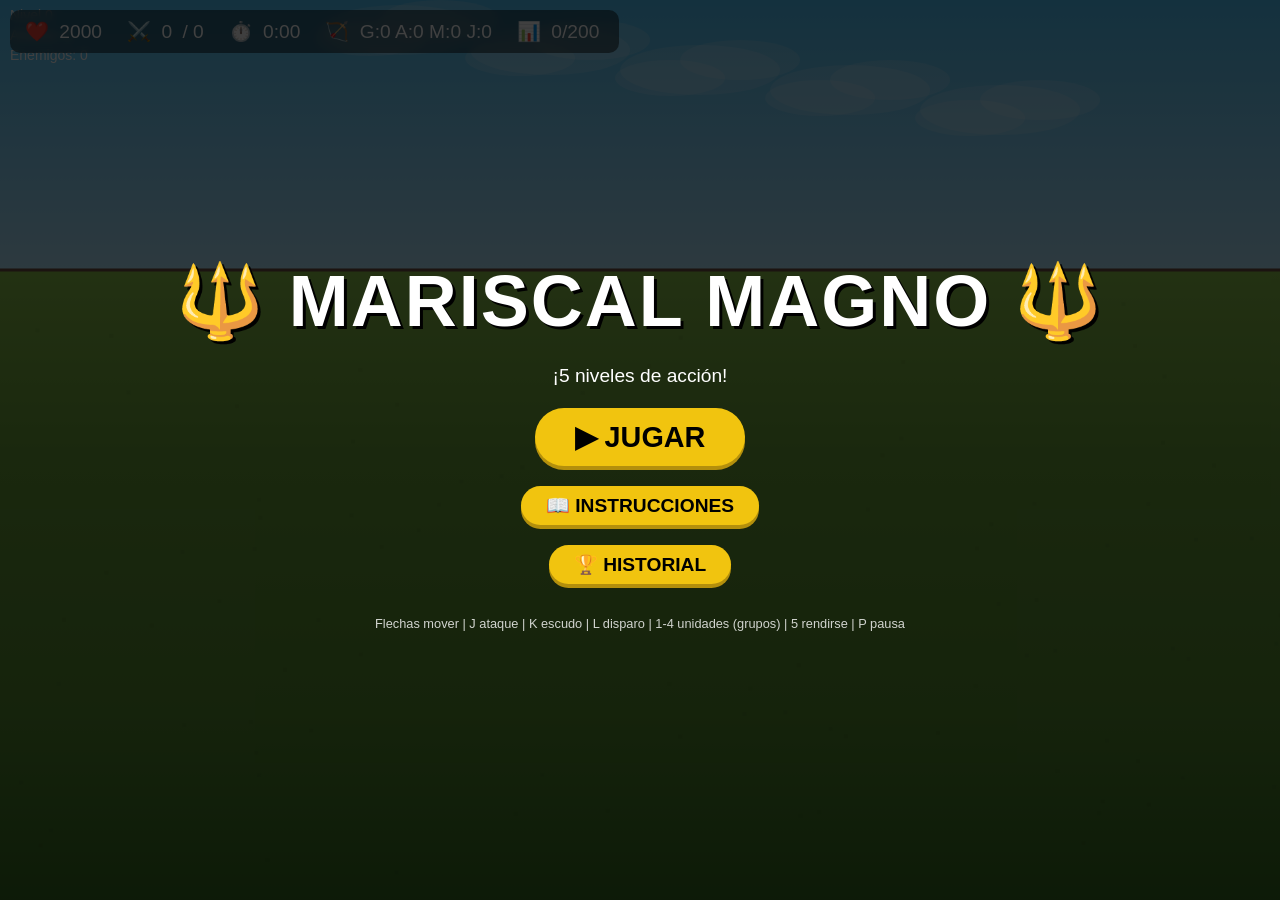
==== commit f9abddd2: "Rename index.html" ====
--- a/index.html
+++ b/index.html
@@ -4,130 +4,8 @@
     <meta charset="UTF-8">
     <meta name="viewport" content="width=device-width, initial-scale=1.0, user-scalable=no">
     <title>🔱 MARISCAL MAGNO 🔱</title>
+    <link rel="stylesheet" href="style.css">
     <style>
-        * { margin: 0; padding: 0; box-sizing: border-box; }
-        html, body {
-            width: 100%; height: 100%;
-            overflow: hidden;
-            background: #0a0a0a;
-            display: flex;
-            justify-content: center;
-            align-items: center;
-            font-family: 'Arial', sans-serif;
-        }
-        #gameContainer {
-            width: 100vw; height: 100vh;
-            background: #1a1a2e;
-            position: relative;
-            overflow: hidden;
-        }
-        canvas {
-            display: block;
-            width: 100%; height: 100%;
-            background: #4fc3f7;
-            cursor: none;
-        }
-
-        .menu-overlay {
-            position: absolute;
-            top: 0; left: 0;
-            width: 100%; height: 100%;
-            background: rgba(0,0,0,0.75);
-            display: flex;
-            flex-direction: column;
-            justify-content: center;
-            align-items: center;
-            color: white;
-            z-index: 10;
-            padding: 20px;
-            text-align: center;
-        }
-        .menu-overlay h1 { font-size: clamp(2em, 8vw, 4.5em); margin-bottom: 10px; text-shadow: 3px 3px 0 #000; letter-spacing: 2px; }
-        .menu-overlay h2 { font-size: clamp(1.5em, 5vw, 2.5em); margin-bottom: 15px; text-shadow: 2px 2px 0 #000; }
-        .menu-overlay p { font-size: clamp(0.8em, 2vw, 1.2em); max-width: 600px; margin: 8px 0; line-height: 1.5; }
-        .menu-overlay button {
-            background: #f1c40f;
-            border: none;
-            color: #000;
-            font-size: clamp(1.2em, 3vw, 1.8em);
-            padding: 12px 40px;
-            margin: 10px;
-            border-radius: 50px;
-            cursor: pointer;
-            font-weight: bold;
-            transition: transform 0.15s, background 0.15s;
-            box-shadow: 0 4px 0 #b38f0c;
-        }
-        .menu-overlay button:hover { transform: scale(1.05); background: #f39c12; }
-        .menu-overlay button:active { transform: scale(0.95); }
-        .menu-overlay .small-btn { font-size: clamp(0.8em, 2vw, 1.2em); padding: 8px 25px; }
-        .menu-overlay .score-list {
-            text-align: left;
-            max-height: 40vh;
-            overflow-y: auto;
-            width: 80%;
-            max-width: 500px;
-            background: rgba(0,0,0,0.5);
-            padding: 15px;
-            border-radius: 10px;
-            margin: 10px 0;
-        }
-        .menu-overlay .score-list li { list-style: none; padding: 5px 0; border-bottom: 1px solid rgba(255,255,255,0.2); font-size: clamp(0.9em, 1.5vw, 1.1em); }
-        .hidden { display: none !important; }
-
-        #ui {
-            position: absolute;
-            top: 10px; left: 10px;
-            color: white;
-            font-size: clamp(0.8em, 1.5vw, 1.2em);
-            background: rgba(0,0,0,0.5);
-            padding: 10px 15px;
-            border-radius: 10px;
-            z-index: 5;
-            pointer-events: none;
-            backdrop-filter: blur(4px);
-            display: flex;
-            flex-wrap: wrap;
-            gap: 10px 20px;
-            max-width: 80%;
-        }
-        #ui span { margin-right: 5px; }
-        #ui .badge { background: rgba(255,255,255,0.15); padding: 2px 8px; border-radius: 12px; }
-        #pauseMsg {
-            position: absolute;
-            top: 50%; left: 50%;
-            transform: translate(-50%, -50%);
-            color: white;
-            font-size: clamp(2em, 5vw, 4em);
-            background: rgba(0,0,0,0.6);
-            padding: 20px 40px;
-            border-radius: 20px;
-            z-index: 6;
-            display: none;
-            pointer-events: none;
-        }
-        #levelIntro {
-            position: absolute;
-            top: 50%; left: 50%;
-            transform: translate(-50%, -50%);
-            color: white;
-            font-size: clamp(2.5em, 6vw, 5em);
-            font-weight: bold;
-            text-shadow: 0 0 30px rgba(0,0,0,0.8);
-            background: rgba(0,0,0,0.5);
-            padding: 20px 50px;
-            border-radius: 20px;
-            z-index: 7;
-            pointer-events: none;
-            opacity: 0;
-            transition: opacity 0.3s;
-            text-align: center;
-        }
-        #levelIntro.show { opacity: 1; }
-        @media (max-width: 768px) {
-            #ui { font-size: 0.7em; padding: 5px 10px; gap: 5px 10px; max-width: 90%; }
-            #levelIntro { font-size: 2em; padding: 15px 30px; }
-        }
     </style>
 </head>
 <body>
@@ -147,7 +25,7 @@
 
     <!-- Menús -->
     <div id="mainMenu" class="menu-overlay">
-        <h1>🔱 BUENOS Y MALOS</h1>
+        <h1>🔱 MARISCAL MAGNO 🔱</h1>
         <p>¡5 niveles de acción!</p>
         <button id="playBtn">▶ JUGAR</button>
         <button id="instructionsBtn" class="small-btn">📖 INSTRUCCIONES</button>
@@ -159,7 +37,7 @@
         <h2>📖 INSTRUCCIONES</h2>
         <p><strong>Mariscal:</strong> Flechas mover, J ataque (espada), K escudo, L disparo (proyectil).</p>
         <p><strong>Reclutar grupos:</strong> 1 → 10 Guerreros, 2 → 5 Arqueros, 3 → 5 Magas, 4 → 5 Jinetes.</p>
-        <p><strong>Niveles:</strong> N1: Aniquilar enemigos. N2: Más bajas en 2 min (oleadas rápidas). N3: Defender base 2 min (máx 40 aliados, 80 enemigos). N4: Infiltrar soldado en base enemiga (máx 80 aliados, 40 enemigos, oleadas rápidas). N5: Derrotar al JEFE (50.000 PS, dispara bolas de fuego).</p>
+        <p><strong>Niveles:</strong> N1: Aniquilar enemigos. N2: Más bajas en 2 min (oleadas rápidas). N3: Defender base 2 min (máx 40 aliados, 80 enemigos). N4: Infiltrar soldado en base enemiga (máx 80 aliados, 40 enemigos, oleadas rápidas, muro infranqueable, defensores no pasan de la mitad). N5: Derrotar al JEFE (100.000 PS, dispara bolas de fuego, máx 20 aliados).</p>
         <p><strong>Puntuación:</strong> bajas_enemigas - bajas_propias. ¡Historial guardado!</p>
         <p><strong>Teclas:</strong> 5 rendirse (confirmar), P pausar.</p>
         <button id="backFromInstructions" class="small-btn">⬅ VOLVER</button>
@@ -193,2884 +71,7 @@
         <button id="surrenderNo" class="small-btn">❌ NO</button>
     </div>
 </div>
+<script src="script.js"></script>
 
-<script>
-// ============================================================
-//  CONFIGURACIÓN Y CONSTANTES
-// ============================================================
-const canvas = document.getElementById('gameCanvas');
-const ctx = canvas.getContext('2d');
-
-function resizeCanvas() {
-    const container = document.getElementById('gameContainer');
-    canvas.width = container.clientWidth;
-    canvas.height = container.clientHeight;
-}
-window.addEventListener('resize', resizeCanvas);
-resizeCanvas();
-
-const W = () => canvas.width;
-const H = () => canvas.height;
-
-// Elementos UI
-const ui = document.getElementById('ui');
-const marshalHPSpan = document.getElementById('marshalHP');
-const enemyKillsSpan = document.getElementById('enemyKills');
-const allyKillsSpan = document.getElementById('allyKills');
-const timerSpan = document.getElementById('timerDisplay');
-const unitsSpan = document.getElementById('unitsDisplay');
-const fieldUnitsSpan = document.getElementById('fieldUnits');
-const killLabel = document.getElementById('killLabel');
-const levelIntro = document.getElementById('levelIntro');
-
-// Menús
-const mainMenu = document.getElementById('mainMenu');
-const instructionsScreen = document.getElementById('instructionsScreen');
-const scoresScreen = document.getElementById('scoresScreen');
-const gameOverScreen = document.getElementById('gameOverScreen');
-const victoryScreen = document.getElementById('victoryScreen');
-const surrenderConfirm = document.getElementById('surrenderConfirm');
-const scoreList = document.getElementById('scoreList');
-const finalScoreSpan = document.getElementById('finalScore');
-const victoryScoreSpan = document.getElementById('victoryScore');
-
-// ============================================================
-//  SISTEMA DE SONIDOS (fallback si no existen)
-// ============================================================
-class SoundManager {
-    constructor() {
-        this.sounds = {};
-        this.music = null;
-        this.musicPlaying = false;
-        this.enabled = true;
-    }
-
-    loadSound(name, url) {
-        return new Promise((resolve) => {
-            try {
-                const audio = new Audio(url);
-                audio.preload = 'auto';
-                audio.oncanplaythrough = () => {
-                    this.sounds[name] = audio;
-                    resolve();
-                };
-                audio.onerror = () => {
-                    this.sounds[name] = new Audio();
-                    resolve();
-                };
-                audio.load();
-                setTimeout(() => {
-                    if (!this.sounds[name]) {
-                        this.sounds[name] = new Audio();
-                        resolve();
-                    }
-                }, 2000);
-            } catch (e) {
-                this.sounds[name] = new Audio();
-                resolve();
-            }
-        });
-    }
-
-    loadMusic(url) {
-        return new Promise((resolve) => {
-            try {
-                this.music = new Audio(url);
-                this.music.loop = true;
-                this.music.volume = 0.3;
-                this.music.oncanplaythrough = () => resolve();
-                this.music.onerror = () => { this.music = null; resolve(); };
-                this.music.load();
-                setTimeout(() => resolve(), 2000);
-            } catch (e) { this.music = null; resolve(); }
-        });
-    }
-
-    play(name) {
-        if (!this.enabled) return;
-        if (this.sounds[name]) {
-            try {
-                const clone = this.sounds[name].cloneNode();
-                clone.volume = 0.5;
-                clone.play().catch(() => {});
-            } catch (e) {}
-        }
-    }
-
-    playMusic() {
-        if (!this.enabled || !this.music) return;
-        if (!this.musicPlaying) {
-            this.music.play().catch(() => {});
-            this.musicPlaying = true;
-        }
-    }
-
-    stopMusic() {
-        if (this.music) {
-            this.music.pause();
-            this.music.currentTime = 0;
-            this.musicPlaying = false;
-        }
-    }
-
-    async loadAll() {
-        const files = {
-            'button': 'audio/button.m4a',
-            'attack': 'audio/attack.m4a',
-            'health': 'audio/health.m4a',
-            'arrow': 'audio/fired.m4a',
-            'fire': 'audio/fire.m4a',
-            'canon': 'audio/canon.m4a',
-            'teleport': 'audio/teleport.m4a',
-            'victory': 'audio/victory.m4a',
-            'defeat': 'audio/defeat.m4a'
-        };
-        for (const [name, url] of Object.entries(files)) {
-            await this.loadSound(name, url);
-        }
-        await this.loadMusic('audio/music.m4a');
-        console.log('✅ Sonidos cargados (fallback si no existen)');
-    }
-}
-
-const sound = new SoundManager();
-
-// ============================================================
-//  SISTEMA DE IMÁGENES (fallback con formas)
-// ============================================================
-const images = {};
-
-function loadImages() {
-    const list = {
-        'mariscal': 'images/mariscal.png',
-        'mariscal_attack': 'images/mariscal.png',
-        'mariscal_shield': 'images/mariscal.png',
-        'mariscal_shot': 'images/mariscal.png',
-        'guerrero': 'images/guerrero.png',
-        'guerrero_attack': 'images/guerrero.png',
-        'guerrero_shield': 'images/guerrero.png',
-        'arquero': 'images/arquero.png',
-        'arquero_arrow': 'images/arquero.png',
-        'arquero_attack': 'images/arquero.png',
-        'arquero_shield': 'images/arquero.png',
-        'maga': 'images/maga.png',
-        'maga_attack': 'images/maga.png',
-        'maga_launch': 'images/maga.png',
-        'maga_health': 'images/maga.png',
-        'maga_teleporter': 'images/maga.png',
-        'jinete': 'images/jinete.png',
-        'jinete_attack': 'images/jinete.png',
-        'jinete_shield': 'images/jinete.png',
-        'cañon': 'images/canon.png',
-        'esqueleto': 'images/esqueleto.png',
-        'esqueleto_attack': 'images/esqueleto.png',
-        'esqueleto_shield': 'images/esqueleto.png',
-        'esqueleto_arquero': 'images/esqueleto.png',
-        'esqueleto_arquero_attack': 'images/esqueleto_arquero.png',
-        'esqueleto_arquero_shield': 'images/esqueleto_arquero.png',
-        'esqueleto_arquero_arrow': 'images/esqueleto_arquero.png',
-        'guerrero_oscuridad': 'images/guerrero_oscuridad.png',
-        'guerrero_oscuridad_attack': 'images/guerrero_oscuridad.png',
-        'guerrero_oscuridad_shield': 'images/guerrero_oscuridad.png',
-        'hechicera': 'images/hechicera.png',
-        'hechicera_attack': 'images/hechicera.png',
-        'hechicera_launch': 'images/hechicera.png',
-        'hechicera_health': 'images/hechicera.png',
-        'hechicera_teleporter': 'images/hechicera.png',
-        'jefe': 'images/jefe.png',
-        'jefe_attack': 'images/jefe.png',
-        'jefe_shield': 'images/jefe.png'
-    };
-    return new Promise((resolve) => {
-        let loaded = 0;
-        const total = Object.keys(list).length;
-        for (const [key, src] of Object.entries(list)) {
-            const img = new Image();
-            img.onload = () => { loaded++; images[key] = img; if (loaded === total) resolve(); };
-            img.onerror = () => { loaded++; images[key] = null; if (loaded === total) resolve(); };
-            img.src = src;
-        }
-        setTimeout(resolve, 3000);
-    });
-}
-
-// ============================================================
-//  UTILIDADES
-// ============================================================
-function distancia(a, b) {
-    return Math.hypot(a.x - b.x, a.y - b.y);
-}
-function clamp(v, min, max) { return Math.max(min, Math.min(max, v)); }
-function random(min, max) { return Math.random() * (max - min) + min; }
-
-// ============================================================
-//  CLASE PROYECTIL (para flechas y fuego)
-// ============================================================
-class Projectile {
-    constructor(x, y, target, tipo, damage, owner, speed = 5, color = null) {
-        this.x = x;
-        this.y = y;
-        this.target = target;
-        this.tipo = tipo; // 'arrow' o 'fire'
-        this.damage = damage;
-        this.owner = owner; // 'ally' o 'enemy'
-        this.speed = speed;
-        this.active = true;
-        this.radius = tipo === 'fire' ? 16 : 8;
-        const dx = target.x + target.w/2 - x;
-        const dy = target.y + target.h/2 - y;
-        const dist = Math.hypot(dx, dy);
-        if (dist > 0) {
-            this.vx = (dx / dist) * speed;
-            this.vy = (dy / dist) * speed;
-        } else {
-            this.vx = 0;
-            this.vy = -speed;
-        }
-        this.angle = Math.atan2(this.vy, this.vx);
-        this.trail = [];
-        this.customColor = color || null;
-    }
-
-    update(entities) {
-        if (!this.active) return;
-        this.trail.push({x: this.x, y: this.y});
-        if (this.trail.length > 15) this.trail.shift();
-
-        this.x += this.vx;
-        this.y += this.vy;
-
-        if (this.x < -50 || this.x > W() + 50 || this.y < -50 || this.y > H() + 50) {
-            this.active = false;
-            return;
-        }
-
-        for (let e of entities) {
-            if (!e.isAlive()) continue;
-            const isTarget = (this.owner === 'ally' && (e.type === 'esqueleto' || e.type === 'esqueleto_arquero' || e.type === 'guerrero_oscuridad' || e.type === 'hechicera' || e.type === 'jefe' || e.type === 'cañon_enemigo')) ||
-                             (this.owner === 'enemy' && (e.type === 'marshal' || e.type === 'guerrero' || e.type === 'arquero' || e.type === 'maga' || e.type === 'jinete' || e.type === 'cañon_amigo'));
-            if (!isTarget) continue;
-
-            if (distancia(this, {x: e.x + e.w/2, y: e.y + e.h/2}) < this.radius + Math.max(e.w, e.h)/2) {
-                e.takeDamage(this.damage);
-                this.active = false;
-                break;
-            }
-        }
-    }
-
-    draw(ctx) {
-        if (!this.active) return;
-        ctx.save();
-        ctx.translate(this.x, this.y);
-        ctx.rotate(this.angle);
-
-        if (this.tipo === 'arrow') {
-            const len = 24;
-            const headLen = 8;
-            const headWidth = 6;
-            ctx.fillStyle = '#8B4513';
-            ctx.strokeStyle = '#4a2c0a';
-            ctx.lineWidth = 2;
-            ctx.beginPath();
-            ctx.moveTo(-len/2, 0);
-            ctx.lineTo(len/2 - headLen, 0);
-            ctx.stroke();
-            ctx.fillStyle = '#D2B48C';
-            ctx.beginPath();
-            ctx.moveTo(len/2, 0);
-            ctx.lineTo(len/2 - headLen, -headWidth/2);
-            ctx.lineTo(len/2 - headLen, headWidth/2);
-            ctx.closePath();
-            ctx.fill();
-            ctx.fillStyle = '#F5DEB3';
-            ctx.beginPath();
-            ctx.moveTo(-len/2, 0);
-            ctx.lineTo(-len/2 + 6, -5);
-            ctx.lineTo(-len/2 + 12, 0);
-            ctx.closePath();
-            ctx.fill();
-            ctx.beginPath();
-            ctx.moveTo(-len/2, 0);
-            ctx.lineTo(-len/2 + 6, 5);
-            ctx.lineTo(-len/2 + 12, 0);
-            ctx.closePath();
-            ctx.fill();
-        } else if (this.tipo === 'fire') {
-            const grad = ctx.createRadialGradient(0, 0, 0, 0, 0, this.radius);
-            if (this.customColor) {
-                grad.addColorStop(0, '#FFFFFF');
-                grad.addColorStop(0.1, '#FF6666');
-                grad.addColorStop(0.4, '#FF2200');
-                grad.addColorStop(0.8, '#CC0000');
-                grad.addColorStop(1, '#660000');
-            } else {
-                grad.addColorStop(0, '#FFFFFF');
-                grad.addColorStop(0.2, '#FFFF00');
-                grad.addColorStop(0.5, '#FFA500');
-                grad.addColorStop(0.8, '#FF4500');
-                grad.addColorStop(1, '#8B0000');
-            }
-            ctx.shadowBlur = 30;
-            ctx.shadowColor = this.customColor ? '#FF2200' : '#FF4500';
-            ctx.fillStyle = grad;
-            ctx.beginPath();
-            ctx.arc(0, 0, this.radius, 0, Math.PI * 2);
-            ctx.fill();
-            ctx.shadowBlur = 0;
-            // Llamas
-            for (let i = 0; i < 7; i++) {
-                const angle = this.angle + i * 0.9 + Math.sin(Date.now() * 0.01 + i) * 0.3;
-                const r = this.radius + 4 + Math.sin(Date.now() * 0.02 + i * 2) * 3;
-                const x = Math.cos(angle) * r;
-                const y = Math.sin(angle) * r;
-                const size = 6 + Math.sin(Date.now() * 0.03 + i) * 2;
-                ctx.fillStyle = this.customColor ?
-                    `rgba(255, 50, 0, ${0.5 + 0.3 * Math.sin(Date.now() * 0.02 + i)})` :
-                    `rgba(255, 69, 0, ${0.6 + 0.4 * Math.sin(Date.now() * 0.02 + i)})`;
-                ctx.beginPath();
-                ctx.moveTo(x, y);
-                ctx.lineTo(x - size/2, y - size);
-                ctx.lineTo(x + size/2, y - size);
-                ctx.closePath();
-                ctx.fill();
-            }
-            ctx.shadowBlur = 0;
-        }
-        ctx.restore();
-    }
-}
-
-// ============================================================
-//  CLASE PROYECTIL DE CAÑÓN (punto negro)
-// ============================================================
-class CanonBall {
-    constructor(x, y, direction, isEnemy = false) {
-        this.x = x;
-        this.y = y;
-        this.radius = 10;
-        this.speed = 6 * direction;
-        this.direction = direction;
-        this.active = true;
-        this.damage = 50;
-        this.trail = [];
-        this.isEnemy = isEnemy;
-    }
-
-    update(entities) {
-        if (!this.active) return;
-        this.trail.push({x: this.x, y: this.y});
-        if (this.trail.length > 10) this.trail.shift();
-
-        this.x += this.speed;
-
-        if (this.x < -50 || this.x > W() + 50) {
-            this.active = false;
-            return;
-        }
-
-        // Colisión con muro (nivel 4)
-        if (this.isEnemy && currentLevel === 4) {
-            for (let wall of walls) {
-                if (this.x > wall.x && this.x < wall.x + wall.w && this.y > wall.y && this.y < wall.y + wall.h) {
-                    this.active = false;
-                    return;
-                }
-            }
-        }
-
-        for (let e of entities) {
-            if (!e.isAlive()) continue;
-            const isTarget = (this.isEnemy && (e.type === 'marshal' || e.type === 'guerrero' || e.type === 'arquero' || e.type === 'maga' || e.type === 'jinete')) ||
-                             (!this.isEnemy && (e.type === 'esqueleto' || e.type === 'esqueleto_arquero' || e.type === 'guerrero_oscuridad' || e.type === 'hechicera' || e.type === 'jefe'));
-            if (!isTarget) continue;
-
-            const dist = distancia(this, {x: e.x + e.w/2, y: e.y + e.h/2});
-            if (dist < this.radius + Math.max(e.w, e.h)/2) {
-                e.takeDamage(this.damage);
-                this.active = false;
-                break;
-            }
-        }
-    }
-
-    draw(ctx) {
-        if (!this.active) return;
-        for (let i = 0; i < this.trail.length; i++) {
-            const alpha = i / this.trail.length * 0.6;
-            ctx.fillStyle = `rgba(0, 0, 0, ${alpha})`;
-            const r = this.radius * (0.3 + 0.7 * (i / this.trail.length));
-            ctx.beginPath();
-            ctx.arc(this.trail[i].x, this.trail[i].y, r, 0, Math.PI*2);
-            ctx.fill();
-        }
-        ctx.shadowBlur = 12;
-        ctx.shadowColor = '#000';
-        ctx.fillStyle = '#000000';
-        ctx.beginPath();
-        ctx.arc(this.x, this.y, this.radius, 0, Math.PI*2);
-        ctx.fill();
-        ctx.shadowBlur = 0;
-        ctx.fillStyle = 'rgba(255,255,255,0.25)';
-        ctx.beginPath();
-        ctx.arc(this.x - 3, this.y - 4, 4, 0, Math.PI*2);
-        ctx.fill();
-        ctx.shadowBlur = 0;
-    }
-}
-
-// ============================================================
-//  CLASE BASE: ENTIDAD
-// ============================================================
-class Entity {
-    constructor(x, y, type, maxHP, speed) {
-        this.x = x;
-        this.y = y;
-        this.type = type;
-        this.maxHP = maxHP;
-        this.hp = maxHP;
-        this.speed = speed;
-        this.vx = 0;
-        this.vy = 0;
-        this.direction = 1;
-        this.active = true;
-        this.attackCooldown = 0;
-        this.shieldActive = false;
-        this.state = 'idle';
-        this.attackDamage = 0;
-        this.shieldTimer = 0;
-        this.range = 40;
-        this.attackInterval = 30;
-        this.attackAnim = 0;
-        this.shootAnim = 0;
-        this.w = 30;
-        this.h = 40;
-        this.target = null;
-        this.rangeMin = 0;
-        this.rangeMax = 0;
-        this.projectileSpeed = 5;
-        this.projectileDamage = 0;
-        this.projectileType = 'arrow';
-        this.rushMode = false;
-        this.goalX = null;
-    }
-
-    takeDamage(dmg) {
-        if (this.shieldActive) dmg = Math.floor(dmg * 0.3);
-        this.hp -= dmg;
-        if (this.hp <= 0) { this.hp = 0; this.active = false; }
-    }
-
-    isAlive() { return this.active && this.hp > 0; }
-
-    move() {
-        this.x += this.vx;
-        this.y += this.vy;
-        const groundY = H() * 0.3;
-        this.y = clamp(this.y, groundY, H() - 20);
-        this.x = clamp(this.x, 0, W());
-        if (this.vx > 0) this.direction = 1;
-        else if (this.vx < 0) this.direction = -1;
-    }
-
-    update() {
-        if (this.attackCooldown > 0) this.attackCooldown--;
-        if (this.shieldTimer > 0) { this.shieldTimer--; this.shieldActive = true; } else { this.shieldActive = false; }
-        if (this.attackAnim > 0) this.attackAnim--;
-        if (this.shootAnim > 0) this.shootAnim--;
-        this.move();
-    }
-
-    draw(ctx, images) { /* sobrescrito */ }
-}
-
-// ============================================================
-//  UNIDADES ALIADAS (SIN CURACIÓN) - CON BLOQUEO POR CAÑONES
-// ============================================================
-class Guerrero extends Entity {
-    constructor(x, y, goalX = null) {
-        super(x, y, 'guerrero', 150, 1);
-        this.attackDamage = 20;
-        this.range = 35;
-        this.attackInterval = 25;
-        this.w = 30; this.h = 40;
-        this.goalX = goalX;
-    }
-    draw(ctx, images) {
-        if (!this.isAlive()) return;
-        let img = this.shieldActive ? images.guerrero_shield : (this.attackAnim > 0 ? images.guerrero_attack : images.guerrero);
-        if (img && img.complete && img.naturalWidth > 0) {
-            ctx.save();
-            if (this.direction === -1) { ctx.translate(this.x + this.w, this.y); ctx.scale(-1,1); } else ctx.translate(this.x, this.y);
-            ctx.drawImage(img, 0, 0, this.w, this.h);
-            ctx.restore();
-        } else {
-            ctx.fillStyle = '#4CAF50'; ctx.fillRect(this.x, this.y, this.w, this.h);
-            ctx.fillStyle = '#fff'; ctx.font = '10px Arial'; ctx.fillText('G', this.x+8, this.y+20);
-        }
-        ctx.fillStyle = 'rgba(0,0,0,0.6)'; ctx.fillRect(this.x, this.y-8, this.w, 5);
-        ctx.fillStyle = '#2ecc71'; ctx.fillRect(this.x+2, this.y-6, (this.w-4)*(this.hp/this.maxHP), 3);
-    }
-    update(aliados, enemigos, cañones) {
-        super.update();
-        if (this.goalX !== null) {
-            // Buscar cañones enemigos bloqueando el camino
-            let blockingCanon = null;
-            let minDist = Infinity;
-            for (let c of cañones) {
-                if (!c.active || !c.isEnemy) continue;
-                if (Math.abs(c.y - this.y) < 20 && c.x > this.x && c.x < this.goalX) {
-                    const d = c.x - this.x;
-                    if (d < minDist) { minDist = d; blockingCanon = c; }
-                }
-            }
-            if (blockingCanon) {
-                // Atacar al cañón
-                const dx = blockingCanon.x - this.x;
-                const dy = blockingCanon.y - this.y;
-                const dist = Math.hypot(dx, dy);
-                if (dist > this.range) {
-                    this.vx = (dx/dist)*this.speed;
-                    this.vy = (dy/dist)*this.speed;
-                } else {
-                    this.vx = 0; this.vy = 0;
-                    if (this.attackCooldown <= 0) {
-                        blockingCanon.hp -= this.attackDamage;
-                        if (blockingCanon.hp <= 0) blockingCanon.active = false;
-                        this.attackCooldown = this.attackInterval;
-                        this.attackAnim = 10;
-                        sound.play('attack');
-                    }
-                }
-                return;
-            }
-
-            // En nivel 4, solo atacar enemigos en la misma fila y en el camino
-            let target = null;
-            let minEnemyDist = Infinity;
-            for (let e of enemigos) {
-                if (!e.isAlive()) continue;
-                if (Math.abs(e.y - this.y) < 30 && e.x > this.x && e.x < this.goalX) {
-                    const d = distancia(this, e);
-                    if (d < minEnemyDist && d < 200) {
-                        minEnemyDist = d;
-                        target = e;
-                    }
-                }
-            }
-            if (target) {
-                const dx = target.x - this.x;
-                const dy = target.y - this.y;
-                const dist = Math.hypot(dx, dy);
-                if (dist > this.range) {
-                    this.vx = (dx/dist)*this.speed;
-                    this.vy = (dy/dist)*this.speed;
-                } else {
-                    this.vx = 0; this.vy = 0;
-                    if (this.attackCooldown <= 0) {
-                        target.takeDamage(this.attackDamage);
-                        this.attackCooldown = this.attackInterval;
-                        this.attackAnim = 10;
-                        sound.play('attack');
-                    }
-                }
-            } else {
-                // Moverse hacia la base
-                const dx = this.goalX - this.x;
-                const dist = Math.abs(dx);
-                if (dist > 5) {
-                    this.vx = (dx/dist) * this.speed;
-                    this.vy = 0;
-                } else {
-                    this.vx *= 0.9;
-                    this.vy = 0;
-                }
-                this.direction = 1;
-            }
-        } else {
-            // Comportamiento normal
-            let closest = null, minDist = Infinity;
-            for (let e of enemigos) { if (!e.isAlive()) continue; const d = distancia(this, e); if (d < minDist) { minDist = d; closest = e; } }
-            if (closest) {
-                const dx = closest.x - this.x, dy = closest.y - this.y, dist = Math.hypot(dx, dy);
-                if (dist > this.range) { this.vx = (dx/dist)*this.speed; this.vy = (dy/dist)*this.speed; }
-                else { this.vx = 0; this.vy = 0; if (this.attackCooldown <= 0) { closest.takeDamage(this.attackDamage); this.attackCooldown = this.attackInterval; this.attackAnim = 10; sound.play('attack'); } }
-            } else { this.vx *= 0.9; this.vy *= 0.9; }
-        }
-    }
-}
-
-class Arquero extends Entity {
-    constructor(x, y, goalX = null) {
-        super(x, y, 'arquero', 100, 1.5);
-        this.attackDamage = 20;
-        this.rangeMin = 100;
-        this.rangeMax = 250;
-        this.attackInterval = 40;
-        this.w = 30; this.h = 40;
-        this.projectileSpeed = 6;
-        this.projectileDamage = 20;
-        this.projectileType = 'arrow';
-        this.shooting = false;
-        this.goalX = goalX;
-    }
-    draw(ctx, images) {
-        if (!this.isAlive()) return;
-        let img = images.arquero;
-        if (this.shieldActive) img = images.arquero_shield;
-        else if (this.shooting) img = images.arquero_arrow;
-        else if (this.attackAnim > 0) img = images.arquero_attack;
-        if (img && img.complete && img.naturalWidth > 0) {
-            ctx.save();
-            if (this.direction === -1) { ctx.translate(this.x + this.w, this.y); ctx.scale(-1,1); } else ctx.translate(this.x, this.y);
-            ctx.drawImage(img, 0, 0, this.w, this.h);
-            ctx.restore();
-        } else {
-            ctx.fillStyle = '#2196F3'; ctx.fillRect(this.x, this.y, this.w, this.h);
-            ctx.fillStyle = '#fff'; ctx.font = '10px Arial'; ctx.fillText('A', this.x+8, this.y+20);
-        }
-        ctx.fillStyle = 'rgba(0,0,0,0.6)'; ctx.fillRect(this.x, this.y-8, this.w, 5);
-        ctx.fillStyle = '#2ecc71'; ctx.fillRect(this.x+2, this.y-6, (this.w-4)*(this.hp/this.maxHP), 3);
-        this.shooting = false;
-    }
-    update(aliados, enemigos, proyectiles, cañones) {
-        super.update();
-        if (this.goalX !== null) {
-            // Buscar cañones enemigos bloqueando
-            let blockingCanon = null;
-            let minDist = Infinity;
-            for (let c of cañones) {
-                if (!c.active || !c.isEnemy) continue;
-                if (Math.abs(c.y - this.y) < 20 && c.x > this.x && c.x < this.goalX) {
-                    const d = c.x - this.x;
-                    if (d < minDist) { minDist = d; blockingCanon = c; }
-                }
-            }
-            if (blockingCanon && minDist < this.rangeMax) {
-                // Disparar al cañón
-                if (this.attackCooldown <= 0) {
-                    const p = new Projectile(
-                        this.x + this.w/2,
-                        this.y + this.h/2,
-                        blockingCanon,
-                        this.projectileType,
-                        this.projectileDamage,
-                        'ally',
-                        this.projectileSpeed
-                    );
-                    proyectiles.push(p);
-                    this.attackCooldown = this.attackInterval;
-                    this.shooting = true;
-                    sound.play('arrow');
-                }
-                this.vx = 0; this.vy = 0;
-                return;
-            }
-
-            // En nivel 4, solo atacar enemigos en la misma fila y en el camino
-            let target = null;
-            let minEnemyDist = Infinity;
-            for (let e of enemigos) {
-                if (!e.isAlive()) continue;
-                if (Math.abs(e.y - this.y) < 30 && e.x > this.x && e.x < this.goalX) {
-                    const d = distancia(this, e);
-                    if (d < minEnemyDist && d < this.rangeMax) {
-                        minEnemyDist = d;
-                        target = e;
-                    }
-                }
-            }
-            if (target) {
-                const dx = target.x - this.x;
-                const dy = target.y - this.y;
-                const dist = Math.hypot(dx, dy);
-                if (dist > this.rangeMax) {
-                    this.vx = (dx/dist)*this.speed;
-                    this.vy = (dy/dist)*this.speed;
-                } else if (dist < this.rangeMin) {
-                    this.vx = -(dx/dist)*this.speed;
-                    this.vy = -(dy/dist)*this.speed;
-                } else {
-                    this.vx = 0; this.vy = 0;
-                    if (this.attackCooldown <= 0) {
-                        const p = new Projectile(
-                            this.x + this.w/2,
-                            this.y + this.h/2,
-                            target,
-                            this.projectileType,
-                            this.projectileDamage,
-                            'ally',
-                            this.projectileSpeed
-                        );
-                        proyectiles.push(p);
-                        this.attackCooldown = this.attackInterval;
-                        this.shooting = true;
-                        sound.play('arrow');
-                    }
-                }
-            } else {
-                // Moverse hacia la base
-                const dx = this.goalX - this.x;
-                const dist = Math.abs(dx);
-                if (dist > 5) {
-                    this.vx = (dx/dist) * this.speed;
-                    this.vy = 0;
-                } else {
-                    this.vx *= 0.9;
-                    this.vy = 0;
-                }
-                this.direction = 1;
-            }
-        } else {
-            // Comportamiento normal
-            let closest = null, minDist = Infinity;
-            for (let e of enemigos) { if (!e.isAlive()) continue; const d = distancia(this, e); if (d < minDist) { minDist = d; closest = e; } }
-            if (closest) {
-                const dx = closest.x - this.x, dy = closest.y - this.y, dist = Math.hypot(dx, dy);
-                if (dist > this.rangeMax) {
-                    this.vx = (dx/dist)*this.speed;
-                    this.vy = (dy/dist)*this.speed;
-                } else if (dist < this.rangeMin) {
-                    this.vx = -(dx/dist)*this.speed;
-                    this.vy = -(dy/dist)*this.speed;
-                } else {
-                    this.vx = 0; this.vy = 0;
-                    if (this.attackCooldown <= 0) {
-                        const p = new Projectile(
-                            this.x + this.w/2,
-                            this.y + this.h/2,
-                            closest,
-                            this.projectileType,
-                            this.projectileDamage,
-                            'ally',
-                            this.projectileSpeed
-                        );
-                        proyectiles.push(p);
-                        this.attackCooldown = this.attackInterval;
-                        this.shooting = true;
-                        sound.play('arrow');
-                    }
-                }
-            } else { this.vx *= 0.9; this.vy *= 0.9; }
-        }
-    }
-}
-
-class Maga extends Entity {
-    constructor(x, y, goalX = null) {
-        super(x, y, 'maga', 100, 1.5);
-        this.attackDamage = 35;
-        this.rangeMin = 80;
-        this.rangeMax = 200;
-        this.attackInterval = 50;
-        this.w = 30; this.h = 40;
-        this.projectileSpeed = 5;
-        this.projectileDamage = 35;
-        this.projectileType = 'fire';
-        this.launchAnim = 0;
-        this.teleportCooldown = 0;
-        this.goalX = goalX;
-    }
-    draw(ctx, images) {
-        if (!this.isAlive()) return;
-        let img = images.maga;
-        if (this.launchAnim > 0) img = images.maga_launch;
-        else if (this.attackAnim > 0) img = images.maga_attack;
-        else if (this.teleportCooldown > 0) img = images.maga_teleporter;
-        if (img && img.complete && img.naturalWidth > 0) {
-            ctx.save();
-            if (this.direction === -1) { ctx.translate(this.x + this.w, this.y); ctx.scale(-1,1); } else ctx.translate(this.x, this.y);
-            ctx.drawImage(img, 0, 0, this.w, this.h);
-            ctx.restore();
-        } else {
-            ctx.fillStyle = '#9C27B0'; ctx.fillRect(this.x, this.y, this.w, this.h);
-            ctx.fillStyle = '#fff'; ctx.font = '10px Arial'; ctx.fillText('M', this.x+8, this.y+20);
-        }
-        ctx.fillStyle = 'rgba(0,0,0,0.6)'; ctx.fillRect(this.x, this.y-8, this.w, 5);
-        ctx.fillStyle = '#2ecc71'; ctx.fillRect(this.x+2, this.y-6, (this.w-4)*(this.hp/this.maxHP), 3);
-        if (this.launchAnim > 0) this.launchAnim--;
-        if (this.teleportCooldown > 0) this.teleportCooldown--;
-    }
-    update(aliados, enemigos, proyectiles, cañones) {
-        super.update();
-        if (this.teleportCooldown <= 0 && Math.random() < 0.001) {
-            this.x += random(-100,100); this.y += random(-50,50);
-            this.x = clamp(this.x, 0, W()); this.y = clamp(this.y, H()*0.3, H()-20);
-            this.teleportCooldown = 120;
-            sound.play('teleport');
-        }
-        if (this.goalX !== null) {
-            // Buscar cañones enemigos
-            let blockingCanon = null;
-            let minDist = Infinity;
-            for (let c of cañones) {
-                if (!c.active || !c.isEnemy) continue;
-                if (Math.abs(c.y - this.y) < 20 && c.x > this.x && c.x < this.goalX) {
-                    const d = c.x - this.x;
-                    if (d < minDist) { minDist = d; blockingCanon = c; }
-                }
-            }
-            if (blockingCanon && minDist < this.rangeMax) {
-                if (this.attackCooldown <= 0) {
-                    const p = new Projectile(
-                        this.x + this.w/2,
-                        this.y + this.h/2,
-                        blockingCanon,
-                        this.projectileType,
-                        this.projectileDamage,
-                        'ally',
-                        this.projectileSpeed
-                    );
-                    proyectiles.push(p);
-                    this.attackCooldown = this.attackInterval;
-                    this.launchAnim = 10;
-                    sound.play('fire');
-                }
-                this.vx = 0; this.vy = 0;
-                return;
-            }
-
-            let target = null;
-            let minEnemyDist = Infinity;
-            for (let e of enemigos) {
-                if (!e.isAlive()) continue;
-                if (Math.abs(e.y - this.y) < 30 && e.x > this.x && e.x < this.goalX) {
-                    const d = distancia(this, e);
-                    if (d < minEnemyDist && d < this.rangeMax) {
-                        minEnemyDist = d;
-                        target = e;
-                    }
-                }
-            }
-            if (target) {
-                const dx = target.x - this.x;
-                const dy = target.y - this.y;
-                const dist = Math.hypot(dx, dy);
-                if (dist > this.rangeMax) {
-                    this.vx = (dx/dist)*this.speed;
-                    this.vy = (dy/dist)*this.speed;
-                } else if (dist < this.rangeMin) {
-                    this.vx = -(dx/dist)*this.speed;
-                    this.vy = -(dy/dist)*this.speed;
-                } else {
-                    this.vx = 0; this.vy = 0;
-                    if (this.attackCooldown <= 0) {
-                        const p = new Projectile(
-                            this.x + this.w/2,
-                            this.y + this.h/2,
-                            target,
-                            this.projectileType,
-                            this.projectileDamage,
-                            'ally',
-                            this.projectileSpeed
-                        );
-                        proyectiles.push(p);
-                        this.attackCooldown = this.attackInterval;
-                        this.launchAnim = 10;
-                        sound.play('fire');
-                    }
-                }
-            } else {
-                const dx = this.goalX - this.x;
-                const dist = Math.abs(dx);
-                if (dist > 5) {
-                    this.vx = (dx/dist) * this.speed;
-                    this.vy = 0;
-                } else {
-                    this.vx *= 0.9;
-                    this.vy = 0;
-                }
-                this.direction = 1;
-            }
-        } else {
-            let closest = null, minDist = Infinity;
-            for (let e of enemigos) { if (!e.isAlive()) continue; const d = distancia(this, e); if (d < minDist) { minDist = d; closest = e; } }
-            if (closest) {
-                const dx = closest.x - this.x, dy = closest.y - this.y, dist = Math.hypot(dx, dy);
-                if (dist > this.rangeMax) {
-                    this.vx = (dx/dist)*this.speed;
-                    this.vy = (dy/dist)*this.speed;
-                } else if (dist < this.rangeMin) {
-                    this.vx = -(dx/dist)*this.speed;
-                    this.vy = -(dy/dist)*this.speed;
-                } else {
-                    this.vx = 0; this.vy = 0;
-                    if (this.attackCooldown <= 0) {
-                        const p = new Projectile(
-                            this.x + this.w/2,
-                            this.y + this.h/2,
-                            closest,
-                            this.projectileType,
-                            this.projectileDamage,
-                            'ally',
-                            this.projectileSpeed
-                        );
-                        proyectiles.push(p);
-                        this.attackCooldown = this.attackInterval;
-                        this.launchAnim = 10;
-                        sound.play('fire');
-                    }
-                }
-            } else { this.vx *= 0.9; this.vy *= 0.9; }
-        }
-    }
-}
-
-class Jinete extends Entity {
-    constructor(x, y, goalX = null) {
-        super(x, y, 'jinete', 300, 1.2);
-        this.attackDamage = 35;
-        this.range = 40;
-        this.attackInterval = 20;
-        this.w = 35; this.h = 45;
-        this.goalX = goalX;
-    }
-    draw(ctx, images) {
-        if (!this.isAlive()) return;
-        let img = this.shieldActive ? images.jinete_shield : (this.attackAnim > 0 ? images.jinete_attack : images.jinete);
-        if (img && img.complete && img.naturalWidth > 0) {
-            ctx.save();
-            if (this.direction === -1) { ctx.translate(this.x + this.w, this.y); ctx.scale(-1,1); } else ctx.translate(this.x, this.y);
-            ctx.drawImage(img, 0, 0, this.w, this.h);
-            ctx.restore();
-        } else {
-            ctx.fillStyle = '#FF9800'; ctx.fillRect(this.x, this.y, this.w, this.h);
-            ctx.fillStyle = '#fff'; ctx.font = '10px Arial'; ctx.fillText('J', this.x+8, this.y+20);
-        }
-        ctx.fillStyle = 'rgba(0,0,0,0.6)'; ctx.fillRect(this.x, this.y-8, this.w, 5);
-        ctx.fillStyle = '#2ecc71'; ctx.fillRect(this.x+2, this.y-6, (this.w-4)*(this.hp/this.maxHP), 3);
-    }
-    update(aliados, enemigos, cañones) {
-        super.update();
-        if (this.goalX !== null) {
-            // Buscar cañones bloqueando
-            let blockingCanon = null;
-            let minDist = Infinity;
-            for (let c of cañones) {
-                if (!c.active || !c.isEnemy) continue;
-                if (Math.abs(c.y - this.y) < 20 && c.x > this.x && c.x < this.goalX) {
-                    const d = c.x - this.x;
-                    if (d < minDist) { minDist = d; blockingCanon = c; }
-                }
-            }
-            if (blockingCanon) {
-                const dx = blockingCanon.x - this.x;
-                const dy = blockingCanon.y - this.y;
-                const dist = Math.hypot(dx, dy);
-                if (dist > this.range) {
-                    this.vx = (dx/dist)*this.speed;
-                    this.vy = (dy/dist)*this.speed;
-                } else {
-                    this.vx = 0; this.vy = 0;
-                    if (this.attackCooldown <= 0) {
-                        blockingCanon.hp -= this.attackDamage;
-                        if (blockingCanon.hp <= 0) blockingCanon.active = false;
-                        this.attackCooldown = this.attackInterval;
-                        this.attackAnim = 10;
-                        sound.play('attack');
-                    }
-                }
-                return;
-            }
-
-            let target = null;
-            let minEnemyDist = Infinity;
-            for (let e of enemigos) {
-                if (!e.isAlive()) continue;
-                if (Math.abs(e.y - this.y) < 30 && e.x > this.x && e.x < this.goalX) {
-                    const d = distancia(this, e);
-                    if (d < minEnemyDist && d < 200) {
-                        minEnemyDist = d;
-                        target = e;
-                    }
-                }
-            }
-            if (target) {
-                const dx = target.x - this.x;
-                const dy = target.y - this.y;
-                const dist = Math.hypot(dx, dy);
-                if (dist > this.range) {
-                    this.vx = (dx/dist)*this.speed;
-                    this.vy = (dy/dist)*this.speed;
-                } else {
-                    this.vx = 0; this.vy = 0;
-                    if (this.attackCooldown <= 0) {
-                        target.takeDamage(this.attackDamage);
-                        this.attackCooldown = this.attackInterval;
-                        this.attackAnim = 10;
-                        sound.play('attack');
-                    }
-                }
-            } else {
-                const dx = this.goalX - this.x;
-                const dist = Math.abs(dx);
-                if (dist > 5) {
-                    this.vx = (dx/dist) * this.speed;
-                    this.vy = 0;
-                } else {
-                    this.vx *= 0.9;
-                    this.vy = 0;
-                }
-                this.direction = 1;
-            }
-        } else {
-            let closest = null, minDist = Infinity;
-            for (let e of enemigos) { if (!e.isAlive()) continue; const d = distancia(this, e); if (d < minDist) { minDist = d; closest = e; } }
-            if (closest) {
-                const dx = closest.x - this.x, dy = closest.y - this.y, dist = Math.hypot(dx, dy);
-                if (dist > this.range) { this.vx = (dx/dist)*this.speed; this.vy = (dy/dist)*this.speed; }
-                else { this.vx = 0; this.vy = 0; if (this.attackCooldown <= 0) { closest.takeDamage(this.attackDamage); this.attackCooldown = this.attackInterval; this.attackAnim = 10; sound.play('attack'); } }
-            } else { this.vx *= 0.9; this.vy *= 0.9; }
-        }
-    }
-}
-
-// ============================================================
-//  MARISCAL (JUGADOR)
-// ============================================================
-class Marshal extends Entity {
-    constructor(x, y) {
-        super(x, y, 'marshal', 2000, 3);
-        this.w = 35; this.h = 45;
-        this.attackDamage = 30;
-        this.shotDamage = 30;
-        this.shootCooldown = 0;
-        this.shootAnim = 0;
-    }
-
-    update(keys) {
-        let dx = 0, dy = 0;
-        if (keys['ArrowLeft']) dx = -1;
-        if (keys['ArrowRight']) dx = 1;
-        if (keys['ArrowUp']) dy = -1;
-        if (keys['ArrowDown']) dy = 1;
-        if (dx !== 0 || dy !== 0) {
-            const len = Math.hypot(dx, dy);
-            this.vx = (dx / len) * this.speed;
-            this.vy = (dy / len) * this.speed;
-            this.state = 'moving';
-            if (dx > 0) this.direction = 1;
-            else if (dx < 0) this.direction = -1;
-        } else {
-            this.vx *= 0.9;
-            this.vy *= 0.9;
-            if (Math.abs(this.vx) < 0.1) this.vx = 0;
-            if (Math.abs(this.vy) < 0.1) this.vy = 0;
-            this.state = 'idle';
-        }
-
-        // Restricciones de movimiento según nivel
-        if (currentLevel === 2) {
-            this.x = clamp(this.x, 0, W() * 0.5 - this.w);
-        } else if (currentLevel === 3 || currentLevel === 4) {
-            this.x = clamp(this.x, 0, W() * 0.25 - this.w);
-        }
-
-        this.x += this.vx;
-        this.y += this.vy;
-        const groundY = H() * 0.3;
-        this.y = clamp(this.y, groundY, H() - 20);
-        this.x = clamp(this.x, 0, W());
-        if (this.vx > 0) this.direction = 1;
-        else if (this.vx < 0) this.direction = -1;
-
-        // Colisión con muro (nivel 4)
-        if (currentLevel === 4) {
-            for (let wall of walls) {
-                if (this.x < wall.x + wall.w && this.x + this.w > wall.x &&
-                    this.y < wall.y + wall.h && this.y + this.h > wall.y) {
-                    // Resolver empujando hacia la dirección opuesta
-                    const overlapX = Math.min(this.x + this.w - wall.x, wall.x + wall.w - this.x);
-                    const overlapY = Math.min(this.y + this.h - wall.y, wall.y + wall.h - this.y);
-                    if (overlapX < overlapY) {
-                        if (this.x < wall.x) this.x = wall.x - this.w;
-                        else this.x = wall.x + wall.w;
-                    } else {
-                        if (this.y < wall.y) this.y = wall.y - this.h;
-                        else this.y = wall.y + wall.h;
-                    }
-                }
-            }
-        }
-
-        if (this.attackCooldown > 0) this.attackCooldown--;
-        if (this.shootCooldown > 0) this.shootCooldown--;
-        if (this.shieldTimer > 0) { this.shieldTimer--; this.shieldActive = true; } else { this.shieldActive = false; }
-        if (this.attackAnim > 0) this.attackAnim--;
-        if (this.shootAnim > 0) this.shootAnim--;
-
-        if (keys['j'] || keys['J']) {
-            if (this.attackCooldown <= 0) {
-                this.attackCooldown = 20;
-                this.attackAnim = 10;
-                for (let e of enemigos) {
-                    if (!e.isAlive()) continue;
-                    if (distancia(this, e) < 60) {
-                        e.takeDamage(this.attackDamage);
-                        sound.play('attack');
-                    }
-                }
-                for (let c of cañones) {
-                    if (!c.active || !c.isEnemy) continue;
-                    if (distancia(this, c) < 60) {
-                        c.hp -= this.attackDamage;
-                        if (c.hp <= 0) { c.active = false; }
-                        sound.play('attack');
-                    }
-                }
-            }
-        }
-        if (keys['k'] || keys['K']) {
-            this.shieldActive = true;
-            this.shieldTimer = 10;
-        }
-        if (keys['l'] || keys['L']) {
-            if (this.shootCooldown <= 0) {
-                this.shootCooldown = 30;
-                this.shootAnim = 10;
-                let target = null, minDist = Infinity;
-                for (let e of enemigos) {
-                    if (!e.isAlive()) continue;
-                    const d = distancia(this, e);
-                    if (d < minDist) { minDist = d; target = e; }
-                }
-                for (let c of cañones) {
-                    if (!c.active || !c.isEnemy) continue;
-                    const d = distancia(this, c);
-                    if (d < minDist) { minDist = d; target = c; }
-                }
-                if (target && minDist < 400) {
-                    const p = new Projectile(
-                        this.x + (this.direction === 1 ? this.w : 0),
-                        this.y + this.h/2,
-                        target,
-                        'fire',
-                        this.shotDamage,
-                        'ally',
-                        6
-                    );
-                    proyectiles.push(p);
-                    sound.play('fire');
-                }
-            }
-        }
-    }
-
-    draw(ctx, images) {
-        if (!this.isAlive()) return;
-        let img = images.mariscal;
-        if (this.shieldActive) img = images.mariscal_shield;
-        else if (this.shootAnim > 0) img = images.mariscal_shot;
-        else if (this.attackAnim > 0) img = images.mariscal_attack;
-        if (img && img.complete && img.naturalWidth > 0) {
-            ctx.save();
-            if (this.direction === -1) { ctx.translate(this.x + this.w, this.y); ctx.scale(-1,1); } else ctx.translate(this.x, this.y);
-            ctx.drawImage(img, 0, 0, this.w, this.h);
-            ctx.restore();
-        } else {
-            ctx.fillStyle = '#FFD700'; ctx.fillRect(this.x, this.y, this.w, this.h);
-            ctx.fillStyle = '#000'; ctx.font = '10px Arial'; ctx.fillText('M', this.x+8, this.y+20);
-        }
-        ctx.fillStyle = 'rgba(0,0,0,0.6)'; ctx.fillRect(this.x, this.y-8, this.w, 5);
-        ctx.fillStyle = '#2ecc71'; ctx.fillRect(this.x+2, this.y-6, (this.w-4)*(this.hp/this.maxHP), 3);
-    }
-}
-
-// ============================================================
-//  ENEMIGOS (SIN CURACIÓN)
-// ============================================================
-class Esqueleto extends Entity {
-    constructor(x, y, rushMode = false, goalX = null) {
-        super(x, y, 'esqueleto', 150, 1);
-        this.attackDamage = 12;
-        this.range = 35;
-        this.attackInterval = 25;
-        this.w = 30; this.h = 40;
-        this.rushMode = rushMode;
-        this.canonTarget = null;
-        if (rushMode) this.speed *= 1.3;
-        this.goalX = goalX;
-    }
-    draw(ctx, images) {
-        if (!this.isAlive()) return;
-        let img = this.shieldActive ? images.esqueleto_shield : (this.attackAnim > 0 ? images.esqueleto_attack : images.esqueleto);
-        if (img && img.complete && img.naturalWidth > 0) {
-            ctx.save();
-            if (this.direction === -1) { ctx.translate(this.x + this.w, this.y); ctx.scale(-1,1); } else ctx.translate(this.x, this.y);
-            ctx.drawImage(img, 0, 0, this.w, this.h);
-            ctx.restore();
-        } else {
-            ctx.fillStyle = '#8D6E63'; ctx.fillRect(this.x, this.y, this.w, this.h);
-            ctx.fillStyle = '#fff'; ctx.font = '10px Arial'; ctx.fillText('E', this.x+8, this.y+20);
-        }
-        ctx.fillStyle = 'rgba(0,0,0,0.6)'; ctx.fillRect(this.x, this.y-8, this.w, 5);
-        ctx.fillStyle = '#e74c3c'; ctx.fillRect(this.x+2, this.y-6, (this.w-4)*(this.hp/this.maxHP), 3);
-    }
-    update(aliados, enemigos, cañones) {
-        super.update();
-        const allTargets = aliados.concat([marshal]);
-
-        if (this.rushMode) {
-            let targetCanon = null;
-            let minCanonDist = Infinity;
-            for (let c of cañones) {
-                if (!c.active || c.isEnemy) continue;
-                if (Math.abs(c.y - this.y) < 20 && c.x > this.x && c.x < this.x + 150) {
-                    const d = c.x - this.x;
-                    if (d < minCanonDist) { minCanonDist = d; targetCanon = c; }
-                }
-            }
-            if (targetCanon) {
-                const dx = targetCanon.x - this.x, dy = targetCanon.y - this.y, dist = Math.hypot(dx, dy);
-                if (dist <= this.range + 20) {
-                    this.vx = 0; this.vy = 0;
-                    if (this.attackCooldown <= 0) {
-                        targetCanon.hp -= this.attackDamage;
-                        if (targetCanon.hp <= 0) targetCanon.active = false;
-                        this.attackCooldown = this.attackInterval;
-                        this.attackAnim = 10;
-                        sound.play('attack');
-                    }
-                } else {
-                    this.vx = (dx/dist) * this.speed;
-                    this.vy = (dy/dist) * this.speed;
-                }
-                return;
-            }
-
-            let target = null;
-            let minDist = Infinity;
-            for (let a of allTargets) {
-                if (!a.isAlive()) continue;
-                const d = distancia(this, a);
-                if (d < minDist && d < 100) {
-                    minDist = d;
-                    target = a;
-                }
-            }
-            if (target) {
-                const dx = target.x - this.x, dy = target.y - this.y, dist = Math.hypot(dx, dy);
-                if (dist <= this.range) {
-                    this.vx = 0; this.vy = 0;
-                    if (this.attackCooldown <= 0) {
-                        target.takeDamage(this.attackDamage);
-                        this.attackCooldown = this.attackInterval;
-                        this.attackAnim = 10;
-                        sound.play('attack');
-                    }
-                } else {
-                    this.vx = -this.speed;
-                    this.vy = 0;
-                    if (Math.random() < 0.01) this.vy = (Math.random() - 0.5) * 0.5;
-                }
-            } else {
-                this.vx = -this.speed;
-                this.vy = 0;
-                if (Math.random() < 0.01) this.vy = (Math.random() - 0.5) * 0.5;
-            }
-            this.vy = clamp(this.vy, -0.5, 0.5);
-        } else {
-            let target = null;
-            let minDist = Infinity;
-            if (this.goalX !== null) {
-                for (let a of allTargets) {
-                    if (!a.isAlive()) continue;
-                    const d = distancia(this, a);
-                    if (d < minDist && d < 300) {
-                        minDist = d;
-                        target = a;
-                    }
-                }
-                if (target) {
-                    const dx = target.x - this.x;
-                    const dy = target.y - this.y;
-                    const dist = Math.hypot(dx, dy);
-                    if (dist > this.range) {
-                        this.vx = (dx/dist) * this.speed;
-                        this.vy = (dy/dist) * this.speed;
-                    } else {
-                        this.vx = 0; this.vy = 0;
-                        if (this.attackCooldown <= 0) {
-                            target.takeDamage(this.attackDamage);
-                            this.attackCooldown = this.attackInterval;
-                            this.attackAnim = 10;
-                            sound.play('attack');
-                        }
-                    }
-                } else {
-                    this.vx *= 0.9;
-                    this.vy *= 0.9;
-                }
-            } else {
-                for (let a of allTargets) {
-                    if (!a.isAlive()) continue;
-                    const d = distancia(this, a);
-                    if (d < minDist) { minDist = d; target = a; }
-                }
-                if (target) {
-                    const dx = target.x - this.x, dy = target.y - this.y, dist = Math.hypot(dx, dy);
-                    if (dist > this.range) {
-                        this.vx = (dx/dist)*this.speed;
-                        this.vy = (dy/dist)*this.speed;
-                    } else {
-                        this.vx = 0; this.vy = 0;
-                        if (this.attackCooldown <= 0) {
-                            target.takeDamage(this.attackDamage);
-                            this.attackCooldown = this.attackInterval;
-                            this.attackAnim = 10;
-                            sound.play('attack');
-                        }
-                    }
-                } else {
-                    this.vx *= 0.9;
-                    this.vy *= 0.9;
-                }
-            }
-        }
-    }
-}
-
-class EsqueletoArquero extends Entity {
-    constructor(x, y, rushMode = false, goalX = null) {
-        super(x, y, 'esqueleto_arquero', 100, 1.5);
-        this.attackDamage = 12;
-        this.rangeMin = 100;
-        this.rangeMax = 250;
-        this.attackInterval = 40;
-        this.w = 30; this.h = 40;
-        this.projectileSpeed = 6;
-        this.projectileDamage = 12;
-        this.projectileType = 'arrow';
-        this.shooting = false;
-        this.rushMode = rushMode;
-        if (rushMode) this.speed *= 1.3;
-        this.goalX = goalX;
-    }
-    draw(ctx, images) {
-        if (!this.isAlive()) return;
-        let img = images.esqueleto_arquero;
-        if (this.shieldActive) img = images.esqueleto_arquero_shield;
-        else if (this.shooting) img = images.esqueleto_arquero_arrow;
-        else if (this.attackAnim > 0) img = images.esqueleto_arquero_attack;
-        if (img && img.complete && img.naturalWidth > 0) {
-            ctx.save();
-            if (this.direction === -1) { ctx.translate(this.x + this.w, this.y); ctx.scale(-1,1); } else ctx.translate(this.x, this.y);
-            ctx.drawImage(img, 0, 0, this.w, this.h);
-            ctx.restore();
-        } else {
-            ctx.fillStyle = '#A1887F'; ctx.fillRect(this.x, this.y, this.w, this.h);
-            ctx.fillStyle = '#fff'; ctx.font = '10px Arial'; ctx.fillText('EA', this.x+4, this.y+20);
-        }
-        ctx.fillStyle = 'rgba(0,0,0,0.6)'; ctx.fillRect(this.x, this.y-8, this.w, 5);
-        ctx.fillStyle = '#e74c3c'; ctx.fillRect(this.x+2, this.y-6, (this.w-4)*(this.hp/this.maxHP), 3);
-        this.shooting = false;
-    }
-    update(aliados, enemigos, proyectiles, cañones) {
-        super.update();
-        const allTargets = aliados.concat([marshal]);
-
-        if (this.rushMode) {
-            let target = null;
-            let minDist = Infinity;
-            for (let a of allTargets) {
-                if (!a.isAlive()) continue;
-                const d = distancia(this, a);
-                if (d < minDist && d < this.rangeMax) {
-                    minDist = d;
-                    target = a;
-                }
-            }
-            if (target) {
-                const dx = target.x - this.x, dy = target.y - this.y, dist = Math.hypot(dx, dy);
-                if (dist <= this.rangeMax && dist >= this.rangeMin) {
-                    this.vx = 0; this.vy = 0;
-                    if (this.attackCooldown <= 0) {
-                        const p = new Projectile(
-                            this.x + this.w/2,
-                            this.y + this.h/2,
-                            target,
-                            this.projectileType,
-                            this.projectileDamage,
-                            'enemy',
-                            this.projectileSpeed
-                        );
-                        proyectiles.push(p);
-                        this.attackCooldown = this.attackInterval;
-                        this.shooting = true;
-                        sound.play('arrow');
-                    }
-                } else {
-                    this.vx = -this.speed;
-                    this.vy = 0;
-                    if (Math.random() < 0.01) this.vy = (Math.random() - 0.5) * 0.5;
-                }
-            } else {
-                this.vx = -this.speed;
-                this.vy = 0;
-                if (Math.random() < 0.01) this.vy = (Math.random() - 0.5) * 0.5;
-            }
-            this.vy = clamp(this.vy, -0.5, 0.5);
-        } else {
-            let target = null;
-            let minDist = Infinity;
-            if (this.goalX !== null) {
-                for (let a of allTargets) {
-                    if (!a.isAlive()) continue;
-                    const d = distancia(this, a);
-                    if (d < minDist && d < this.rangeMax) {
-                        minDist = d;
-                        target = a;
-                    }
-                }
-                if (target) {
-                    const dx = target.x - this.x, dy = target.y - this.y, dist = Math.hypot(dx, dy);
-                    if (dist > this.rangeMax) {
-                        this.vx = (dx/dist)*this.speed;
-                        this.vy = (dy/dist)*this.speed;
-                    } else if (dist < this.rangeMin) {
-                        this.vx = -(dx/dist)*this.speed;
-                        this.vy = -(dy/dist)*this.speed;
-                    } else {
-                        this.vx = 0; this.vy = 0;
-                        if (this.attackCooldown <= 0) {
-                            const p = new Projectile(
-                                this.x + this.w/2,
-                                this.y + this.h/2,
-                                target,
-                                this.projectileType,
-                                this.projectileDamage,
-                                'enemy',
-                                this.projectileSpeed
-                            );
-                            proyectiles.push(p);
-                            this.attackCooldown = this.attackInterval;
-                            this.shooting = true;
-                            sound.play('arrow');
-                        }
-                    }
-                } else {
-                    this.vx *= 0.9;
-                    this.vy *= 0.9;
-                }
-            } else {
-                for (let a of allTargets) {
-                    if (!a.isAlive()) continue;
-                    const d = distancia(this, a);
-                    if (d < minDist) { minDist = d; target = a; }
-                }
-                if (target) {
-                    const dx = target.x - this.x, dy = target.y - this.y, dist = Math.hypot(dx, dy);
-                    if (dist > this.rangeMax) {
-                        this.vx = (dx/dist)*this.speed;
-                        this.vy = (dy/dist)*this.speed;
-                    } else if (dist < this.rangeMin) {
-                        this.vx = -(dx/dist)*this.speed;
-                        this.vy = -(dy/dist)*this.speed;
-                    } else {
-                        this.vx = 0; this.vy = 0;
-                        if (this.attackCooldown <= 0) {
-                            const p = new Projectile(
-                                this.x + this.w/2,
-                                this.y + this.h/2,
-                                target,
-                                this.projectileType,
-                                this.projectileDamage,
-                                'enemy',
-                                this.projectileSpeed
-                            );
-                            proyectiles.push(p);
-                            this.attackCooldown = this.attackInterval;
-                            this.shooting = true;
-                            sound.play('arrow');
-                        }
-                    }
-                } else {
-                    this.vx *= 0.9;
-                    this.vy *= 0.9;
-                }
-            }
-        }
-    }
-}
-
-class GuerreroOscuridad extends Entity {
-    constructor(x, y, rushMode = false, goalX = null) {
-        super(x, y, 'guerrero_oscuridad', 250, 0.8);
-        this.attackDamage = 20;
-        this.range = 35;
-        this.attackInterval = 30;
-        this.w = 32; this.h = 42;
-        this.rushMode = rushMode;
-        if (rushMode) this.speed *= 1.3;
-        this.goalX = goalX;
-    }
-    draw(ctx, images) {
-        if (!this.isAlive()) return;
-        let img = this.shieldActive ? images.guerrero_oscuridad_shield : (this.attackAnim > 0 ? images.guerrero_oscuridad_attack : images.guerrero_oscuridad);
-        if (img && img.complete && img.naturalWidth > 0) {
-            ctx.save();
-            if (this.direction === -1) { ctx.translate(this.x + this.w, this.y); ctx.scale(-1,1); } else ctx.translate(this.x, this.y);
-            ctx.drawImage(img, 0, 0, this.w, this.h);
-            ctx.restore();
-        } else {
-            ctx.fillStyle = '#4A148C'; ctx.fillRect(this.x, this.y, this.w, this.h);
-            ctx.fillStyle = '#fff'; ctx.font = '10px Arial'; ctx.fillText('GO', this.x+4, this.y+20);
-        }
-        ctx.fillStyle = 'rgba(0,0,0,0.6)'; ctx.fillRect(this.x, this.y-8, this.w, 5);
-        ctx.fillStyle = '#e74c3c'; ctx.fillRect(this.x+2, this.y-6, (this.w-4)*(this.hp/this.maxHP), 3);
-    }
-    update(aliados, enemigos, cañones) {
-        super.update();
-        const allTargets = aliados.concat([marshal]);
-
-        if (this.rushMode) {
-            let targetCanon = null;
-            let minCanonDist = Infinity;
-            for (let c of cañones) {
-                if (!c.active || c.isEnemy) continue;
-                if (Math.abs(c.y - this.y) < 20 && c.x > this.x && c.x < this.x + 150) {
-                    const d = c.x - this.x;
-                    if (d < minCanonDist) { minCanonDist = d; targetCanon = c; }
-                }
-            }
-            if (targetCanon) {
-                const dx = targetCanon.x - this.x, dy = targetCanon.y - this.y, dist = Math.hypot(dx, dy);
-                if (dist <= this.range + 20) {
-                    this.vx = 0; this.vy = 0;
-                    if (this.attackCooldown <= 0) {
-                        targetCanon.hp -= this.attackDamage;
-                        if (targetCanon.hp <= 0) targetCanon.active = false;
-                        this.attackCooldown = this.attackInterval;
-                        this.attackAnim = 10;
-                        sound.play('attack');
-                    }
-                } else {
-                    this.vx = (dx/dist) * this.speed;
-                    this.vy = (dy/dist) * this.speed;
-                }
-                return;
-            }
-
-            let target = null;
-            let minDist = Infinity;
-            for (let a of allTargets) {
-                if (!a.isAlive()) continue;
-                const d = distancia(this, a);
-                if (d < minDist && d < 100) {
-                    minDist = d;
-                    target = a;
-                }
-            }
-            if (target) {
-                const dx = target.x - this.x, dy = target.y - this.y, dist = Math.hypot(dx, dy);
-                if (dist <= this.range) {
-                    this.vx = 0; this.vy = 0;
-                    if (this.attackCooldown <= 0) {
-                        target.takeDamage(this.attackDamage);
-                        this.attackCooldown = this.attackInterval;
-                        this.attackAnim = 10;
-                        sound.play('attack');
-                    }
-                } else {
-                    this.vx = -this.speed;
-                    this.vy = 0;
-                    if (Math.random() < 0.01) this.vy = (Math.random() - 0.5) * 0.5;
-                }
-            } else {
-                this.vx = -this.speed;
-                this.vy = 0;
-                if (Math.random() < 0.01) this.vy = (Math.random() - 0.5) * 0.5;
-            }
-            this.vy = clamp(this.vy, -0.5, 0.5);
-        } else {
-            let target = null;
-            let minDist = Infinity;
-            if (this.goalX !== null) {
-                for (let a of allTargets) {
-                    if (!a.isAlive()) continue;
-                    const d = distancia(this, a);
-                    if (d < minDist && d < 300) {
-                        minDist = d;
-                        target = a;
-                    }
-                }
-                if (target) {
-                    const dx = target.x - this.x, dy = target.y - this.y, dist = Math.hypot(dx, dy);
-                    if (dist > this.range) {
-                        this.vx = (dx/dist)*this.speed;
-                        this.vy = (dy/dist)*this.speed;
-                    } else {
-                        this.vx = 0; this.vy = 0;
-                        if (this.attackCooldown <= 0) {
-                            target.takeDamage(this.attackDamage);
-                            this.attackCooldown = this.attackInterval;
-                            this.attackAnim = 10;
-                            sound.play('attack');
-                        }
-                    }
-                } else {
-                    this.vx *= 0.9;
-                    this.vy *= 0.9;
-                }
-            } else {
-                for (let a of allTargets) {
-                    if (!a.isAlive()) continue;
-                    const d = distancia(this, a);
-                    if (d < minDist) { minDist = d; target = a; }
-                }
-                if (target) {
-                    const dx = target.x - this.x, dy = target.y - this.y, dist = Math.hypot(dx, dy);
-                    if (dist > this.range) {
-                        this.vx = (dx/dist)*this.speed;
-                        this.vy = (dy/dist)*this.speed;
-                    } else {
-                        this.vx = 0; this.vy = 0;
-                        if (this.attackCooldown <= 0) {
-                            target.takeDamage(this.attackDamage);
-                            this.attackCooldown = this.attackInterval;
-                            this.attackAnim = 10;
-                            sound.play('attack');
-                        }
-                    }
-                } else {
-                    this.vx *= 0.9;
-                    this.vy *= 0.9;
-                }
-            }
-        }
-    }
-}
-
-class Hechicera extends Entity {
-    constructor(x, y, rushMode = false, goalX = null) {
-        super(x, y, 'hechicera', 100, 1.5);
-        this.attackDamage = 25;
-        this.rangeMin = 80;
-        this.rangeMax = 200;
-        this.attackInterval = 50;
-        this.w = 30; this.h = 40;
-        this.projectileSpeed = 5;
-        this.projectileDamage = 25;
-        this.projectileType = 'fire';
-        this.launchAnim = 0;
-        this.teleportCooldown = 0;
-        this.rushMode = rushMode;
-        if (rushMode) this.speed *= 1.3;
-        this.goalX = goalX;
-    }
-    draw(ctx, images) {
-        if (!this.isAlive()) return;
-        let img = images.hechicera;
-        if (this.launchAnim > 0) img = images.hechicera_launch;
-        else if (this.attackAnim > 0) img = images.hechicera_attack;
-        else if (this.teleportCooldown > 0) img = images.hechicera_teleporter;
-        if (img && img.complete && img.naturalWidth > 0) {
-            ctx.save();
-            if (this.direction === -1) { ctx.translate(this.x + this.w, this.y); ctx.scale(-1,1); } else ctx.translate(this.x, this.y);
-            ctx.drawImage(img, 0, 0, this.w, this.h);
-            ctx.restore();
-        } else {
-            ctx.fillStyle = '#6A1B9A'; ctx.fillRect(this.x, this.y, this.w, this.h);
-            ctx.fillStyle = '#fff'; ctx.font = '10px Arial'; ctx.fillText('H', this.x+8, this.y+20);
-        }
-        ctx.fillStyle = 'rgba(0,0,0,0.6)'; ctx.fillRect(this.x, this.y-8, this.w, 5);
-        ctx.fillStyle = '#e74c3c'; ctx.fillRect(this.x+2, this.y-6, (this.w-4)*(this.hp/this.maxHP), 3);
-        if (this.launchAnim > 0) this.launchAnim--;
-        if (this.teleportCooldown > 0) this.teleportCooldown--;
-    }
-    update(aliados, enemigos, proyectiles, cañones) {
-        super.update();
-        if (this.teleportCooldown <= 0 && Math.random() < 0.001) {
-            this.x += random(-100,100); this.y += random(-50,50);
-            this.x = clamp(this.x, 0, W()); this.y = clamp(this.y, H()*0.3, H()-20);
-            this.teleportCooldown = 120;
-            sound.play('teleport');
-        }
-        const allTargets = aliados.concat([marshal]);
-
-        if (this.rushMode) {
-            let target = null;
-            let minDist = Infinity;
-            for (let a of allTargets) {
-                if (!a.isAlive()) continue;
-                const d = distancia(this, a);
-                if (d < minDist && d < this.rangeMax) {
-                    minDist = d;
-                    target = a;
-                }
-            }
-            if (target) {
-                const dx = target.x - this.x, dy = target.y - this.y, dist = Math.hypot(dx, dy);
-                if (dist <= this.rangeMax && dist >= this.rangeMin) {
-                    this.vx = 0; this.vy = 0;
-                    if (this.attackCooldown <= 0) {
-                        const p = new Projectile(
-                            this.x + this.w/2,
-                            this.y + this.h/2,
-                            target,
-                            this.projectileType,
-                            this.projectileDamage,
-                            'enemy',
-                            this.projectileSpeed
-                        );
-                        proyectiles.push(p);
-                        this.attackCooldown = this.attackInterval;
-                        this.launchAnim = 10;
-                        sound.play('fire');
-                    }
-                } else {
-                    this.vx = -this.speed;
-                    this.vy = 0;
-                    if (Math.random() < 0.01) this.vy = (Math.random() - 0.5) * 0.5;
-                }
-            } else {
-                this.vx = -this.speed;
-                this.vy = 0;
-                if (Math.random() < 0.01) this.vy = (Math.random() - 0.5) * 0.5;
-            }
-            this.vy = clamp(this.vy, -0.5, 0.5);
-        } else {
-            let target = null;
-            let minDist = Infinity;
-            if (this.goalX !== null) {
-                for (let a of allTargets) {
-                    if (!a.isAlive()) continue;
-                    const d = distancia(this, a);
-                    if (d < minDist && d < this.rangeMax) {
-                        minDist = d;
-                        target = a;
-                    }
-                }
-                if (target) {
-                    const dx = target.x - this.x, dy = target.y - this.y, dist = Math.hypot(dx, dy);
-                    if (dist > this.rangeMax) {
-                        this.vx = (dx/dist)*this.speed;
-                        this.vy = (dy/dist)*this.speed;
-                    } else if (dist < this.rangeMin) {
-                        this.vx = -(dx/dist)*this.speed;
-                        this.vy = -(dy/dist)*this.speed;
-                    } else {
-                        this.vx = 0; this.vy = 0;
-                        if (this.attackCooldown <= 0) {
-                            const p = new Projectile(
-                                this.x + this.w/2,
-                                this.y + this.h/2,
-                                target,
-                                this.projectileType,
-                                this.projectileDamage,
-                                'enemy',
-                                this.projectileSpeed
-                            );
-                            proyectiles.push(p);
-                            this.attackCooldown = this.attackInterval;
-                            this.launchAnim = 10;
-                            sound.play('fire');
-                        }
-                    }
-                } else {
-                    this.vx *= 0.9;
-                    this.vy *= 0.9;
-                }
-            } else {
-                for (let a of allTargets) {
-                    if (!a.isAlive()) continue;
-                    const d = distancia(this, a);
-                    if (d < minDist) { minDist = d; target = a; }
-                }
-                if (target) {
-                    const dx = target.x - this.x, dy = target.y - this.y, dist = Math.hypot(dx, dy);
-                    if (dist > this.rangeMax) {
-                        this.vx = (dx/dist)*this.speed;
-                        this.vy = (dy/dist)*this.speed;
-                    } else if (dist < this.rangeMin) {
-                        this.vx = -(dx/dist)*this.speed;
-                        this.vy = -(dy/dist)*this.speed;
-                    } else {
-                        this.vx = 0; this.vy = 0;
-                        if (this.attackCooldown <= 0) {
-                            const p = new Projectile(
-                                this.x + this.w/2,
-                                this.y + this.h/2,
-                                target,
-                                this.projectileType,
-                                this.projectileDamage,
-                                'enemy',
-                                this.projectileSpeed
-                            );
-                            proyectiles.push(p);
-                            this.attackCooldown = this.attackInterval;
-                            this.launchAnim = 10;
-                            sound.play('fire');
-                        }
-                    }
-                } else {
-                    this.vx *= 0.9;
-                    this.vy *= 0.9;
-                }
-            }
-        }
-    }
-}
-
-// ============================================================
-//  JEFE FINAL (MODIFICADO)
-// ============================================================
-class JefeFinal extends Entity {
-    constructor(x, y) {
-        super(x, y, 'jefe', 50000, 1.0);
-        this.attackDamage = 80;
-        this.range = 50;
-        this.attackInterval = 30;
-        this.w = 60; this.h = 80;
-        this.rushMode = false;
-        this.fireballCooldown = 0;
-        this.fireballInterval = 60;
-        this.fireballDamage = 50;
-        this.shootTimer = 0;
-    }
-
-    draw(ctx, images) {
-        if (!this.isAlive()) return;
-        let img = this.shieldActive ? images.jefe_shield : (this.attackAnim > 0 ? images.jefe_attack : images.jefe);
-        if (img && img.complete && img.naturalWidth > 0) {
-            ctx.save();
-            if (this.direction === -1) { ctx.translate(this.x + this.w, this.y); ctx.scale(-1,1); } else ctx.translate(this.x, this.y);
-            ctx.drawImage(img, 0, 0, this.w, this.h);
-            ctx.restore();
-        } else {
-            ctx.fillStyle = '#1A1A2E'; ctx.fillRect(this.x, this.y, this.w, this.h);
-            ctx.fillStyle = '#fff'; ctx.font = '14px Arial'; ctx.fillText('JEFE', this.x+8, this.y+40);
-        }
-        ctx.fillStyle = 'rgba(0,0,0,0.6)';
-        ctx.fillRect(this.x, this.y-12, this.w, 8);
-        ctx.fillStyle = '#e74c3c';
-        ctx.fillRect(this.x+2, this.y-10, (this.w-4)*(this.hp/this.maxHP), 4);
-        ctx.strokeStyle = '#fff';
-        ctx.lineWidth = 1;
-        ctx.strokeRect(this.x, this.y-12, this.w, 8);
-    }
-
-    update(aliados, enemigos, proyectiles) {
-        super.update();
-        const allTargets = aliados.concat([marshal]);
-
-        // Disparar bolas de fuego
-        if (this.isAlive()) {
-            this.shootTimer++;
-            if (this.shootTimer >= this.fireballInterval) {
-                this.shootTimer = 0;
-                let target = null;
-                let minDist = Infinity;
-                for (let a of allTargets) {
-                    if (!a.isAlive()) continue;
-                    const d = distancia(this, a);
-                    if (d < minDist) {
-                        minDist = d;
-                        target = a;
-                    }
-                }
-                if (target && minDist < 500) {
-                    const p = new Projectile(
-                        this.x + (this.direction === 1 ? this.w : 0),
-                        this.y + this.h/2,
-                        target,
-                        'fire',
-                        this.fireballDamage,
-                        'enemy',
-                        4,
-                        true
-                    );
-                    proyectiles.push(p);
-                    sound.play('fire');
-                }
-            }
-        }
-
-        // Movimiento y ataque melee
-        let target = null;
-        let minDist = Infinity;
-        for (let a of allTargets) {
-            if (!a.isAlive()) continue;
-            const d = distancia(this, a);
-            if (d < minDist) { minDist = d; target = a; }
-        }
-        if (target) {
-            const dx = target.x - this.x;
-            const dy = target.y - this.y;
-            const dist = Math.hypot(dx, dy);
-            if (dist > this.range) {
-                this.vx = (dx / dist) * this.speed;
-                this.vy = (dy / dist) * this.speed;
-            } else {
-                this.vx = 0;
-                this.vy = 0;
-                if (this.attackCooldown <= 0) {
-                    target.takeDamage(this.attackDamage);
-                    this.attackCooldown = this.attackInterval;
-                    this.attackAnim = 10;
-                    sound.play('attack');
-                }
-            }
-        } else {
-            this.vx *= 0.9;
-            this.vy *= 0.9;
-        }
-    }
-}
-
-// ============================================================
-//  CAÑÓN (con imagen) - DISPARO CADA 3 SEGUNDOS
-// ============================================================
-class Canon {
-    constructor(x, y, isEnemy = false) {
-        this.x = x;
-        this.y = y;
-        this.w = 30;
-        this.h = 30;
-        this.hp = isEnemy ? 200 : 150;
-        this.maxHP = this.hp;
-        this.active = true;
-        this.shootTimer = 0;
-        this.shootInterval = 180; // 3 segundos a 60 fps
-        this.damage = 50;
-        this.direction = isEnemy ? -1 : 1;
-        this.bullets = [];
-        this.isEnemy = isEnemy;
-        this.type = isEnemy ? 'cañon_enemigo' : 'cañon_amigo';
-    }
-
-    draw(ctx, images) {
-        if (!this.active) return;
-        const img = images.cañon;
-        if (img && img.complete && img.naturalWidth > 0) {
-            ctx.save();
-            ctx.translate(this.x + this.w/2, this.y + this.h/2);
-            if (this.direction === -1) ctx.scale(-1, 1);
-            ctx.drawImage(img, -this.w/2, -this.h/2, this.w, this.h);
-            ctx.restore();
-            ctx.fillStyle = this.isEnemy ? 'rgba(255,0,0,0.3)' : 'rgba(0,255,0,0.3)';
-            ctx.fillRect(this.x, this.y, this.w, 4);
-        } else {
-            ctx.fillStyle = this.isEnemy ? '#880000' : '#795548';
-            ctx.fillRect(this.x, this.y, this.w, this.h);
-            ctx.fillStyle = '#fff';
-            ctx.font = '10px Arial';
-            ctx.fillText(this.isEnemy ? 'C!' : 'C', this.x+10, this.y+20);
-        }
-        ctx.fillStyle = 'rgba(0,0,0,0.6)';
-        ctx.fillRect(this.x, this.y-8, this.w, 5);
-        ctx.fillStyle = '#2ecc71';
-        ctx.fillRect(this.x+2, this.y-6, (this.w-4)*(this.hp/this.maxHP), 3);
-    }
-
-    update(targets) {
-        if (!this.active) return;
-        this.shootTimer++;
-        let hasTarget = false;
-        if (this.isEnemy) {
-            for (let t of targets) {
-                if (!t.isAlive()) continue;
-                if (t.type === 'marshal' || t.type === 'guerrero' || t.type === 'arquero' || t.type === 'maga' || t.type === 'jinete') {
-                    if (Math.abs(t.y - this.y) < 30 && t.x < this.x) {
-                        hasTarget = true;
-                        break;
-                    }
-                }
-            }
-        } else {
-            for (let t of targets) {
-                if (!t.isAlive()) continue;
-                if (t.type === 'esqueleto' || t.type === 'esqueleto_arquero' || t.type === 'guerrero_oscuridad' || t.type === 'hechicera' || t.type === 'jefe') {
-                    if (Math.abs(t.y - this.y) < 30 && t.x > this.x) {
-                        hasTarget = true;
-                        break;
-                    }
-                }
-            }
-        }
-        if (hasTarget && this.shootTimer >= this.shootInterval) {
-            this.shootTimer = 0;
-            const ball = new CanonBall(this.x + (this.isEnemy ? 0 : this.w), this.y + this.h/2, this.direction, this.isEnemy);
-            this.bullets.push(ball);
-            sound.play('canon');
-        }
-
-        for (let i = this.bullets.length - 1; i >= 0; i--) {
-            const b = this.bullets[i];
-            const targetList = this.isEnemy ? [marshal, ...aliados] : enemigos;
-            b.update(targetList);
-            if (!b.active) {
-                this.bullets.splice(i, 1);
-            }
-        }
-    }
-
-    drawBullets(ctx) {
-        for (let b of this.bullets) {
-            b.draw(ctx);
-        }
-    }
-
-    takeDamage(dmg) {
-        this.hp -= dmg;
-        if (this.hp <= 0) { this.hp = 0; this.active = false; }
-    }
-    isAlive() { return this.active; }
-}
-
-// ============================================================
-//  CLASE MURO (para nivel 4) - UN SOLO MURO VERTICAL
-// ============================================================
-class Wall {
-    constructor(x, y, w, h) {
-        this.x = x;
-        this.y = y;
-        this.w = w;
-        this.h = h;
-        this.active = true;
-    }
-
-    draw(ctx) {
-        if (!this.active) return;
-        // Dibujar ladrillos
-        const brickW = 20;
-        const brickH = 10;
-        ctx.fillStyle = '#8B4513';
-        ctx.fillRect(this.x, this.y, this.w, this.h);
-        ctx.strokeStyle = '#5D3A1A';
-        ctx.lineWidth = 1;
-        // Líneas horizontales
-        for (let y = this.y; y < this.y + this.h; y += brickH) {
-            ctx.beginPath();
-            ctx.moveTo(this.x, y);
-            ctx.lineTo(this.x + this.w, y);
-            ctx.stroke();
-        }
-        // Líneas verticales alternadas
-        let offset = 0;
-        for (let y = this.y; y < this.y + this.h; y += brickH) {
-            for (let x = this.x + offset; x < this.x + this.w; x += brickW) {
-                ctx.beginPath();
-                ctx.moveTo(x, y);
-                ctx.lineTo(x, y + brickH);
-                ctx.stroke();
-            }
-            offset = (offset === 0) ? brickW/2 : 0;
-        }
-        // Borde exterior
-        ctx.strokeStyle = '#3E2723';
-        ctx.lineWidth = 2;
-        ctx.strokeRect(this.x, this.y, this.w, this.h);
-    }
-}
-
-// ============================================================
-//  GESTOR DE PARTIDA
-// ============================================================
-let gameRunning = false;
-let paused = false;
-let currentLevel = 0;
-let marshal = null;
-let aliados = [];
-let enemigos = [];
-let cañones = [];
-let keys = {};
-let proyectiles = [];
-let walls = [];
-
-let totalEnemyKills = 0;
-let totalAllyKills = 0;
-let levelEnemyKills = 0;
-let levelAllyKills = 0;
-
-let availableUnits = {
-    guerrero: 5000,
-    arquero: 250,
-    maga: 150,
-    jinete: 150
-};
-
-let MAX_FIELD_UNITS = 200;
-let MAX_ENEMIES_LEVEL = 200;
-
-let levelTimer = 0;
-let levelMaxTime = 0;
-let levelObjective = 'killAll';
-let baseDefended = true;
-let enemySpawnTimer = 0;
-let spawnWave = 0;
-let gameOverFlag = false;
-let infiltrationSuccess = false;
-let introTimer = 0;
-let levelIntroActive = false;
-const levelMessages = {
-    1: '🗡️ Destruye al enemigo',
-    2: '🛡️ Evita las bajas',
-    3: '🏰 Defiende tus posiciones',
-    4: '⚔️ ¡Al ataque!',
-    5: '👹 Batalla de jefe'
-};
-
-// ============================================================
-//  FUNCIONES DE INTRO DE NIVEL
-// ============================================================
-function showLevelIntro(level) {
-    const msg = levelMessages[level] || `Nivel ${level}`;
-    levelIntro.textContent = msg;
-    levelIntro.classList.add('show');
-    levelIntroActive = true;
-    introTimer = 120;
-}
-
-function updateLevelIntro() {
-    if (levelIntroActive) {
-        introTimer--;
-        if (introTimer <= 0) {
-            levelIntro.classList.remove('show');
-            levelIntroActive = false;
-        }
-    }
-}
-
-// ============================================================
-//  FUNCIÓN PARA DEVOLVER UNIDADES SOBREVIVIENTES A LA RESERVA
-// ============================================================
-function returnSurvivingUnits() {
-    for (let a of aliados) {
-        if (a.isAlive()) {
-            const type = a.type;
-            if (type === 'guerrero') availableUnits.guerrero++;
-            else if (type === 'arquero') availableUnits.arquero++;
-            else if (type === 'maga') availableUnits.maga++;
-            else if (type === 'jinete') availableUnits.jinete++;
-        }
-    }
-    aliados = [];
-    updateUI();
-}
-
-// ============================================================
-//  FUNCIONES DE REINICIO COMPLETO
-// ============================================================
-function fullReset() {
-    totalEnemyKills = 0;
-    totalAllyKills = 0;
-    levelEnemyKills = 0;
-    levelAllyKills = 0;
-    availableUnits = {
-        guerrero: 5000,
-        arquero: 250,
-        maga: 150,
-        jinete: 150
-    };
-    aliados = [];
-    enemigos = [];
-    cañones = [];
-    proyectiles = [];
-    walls = [];
-    if (marshal) {
-        marshal.hp = 2000;
-        marshal.x = W() * 0.4;
-        marshal.y = H() * 0.6;
-    }
-    document.getElementById('diamondValue') && (document.getElementById('diamondValue').textContent = '0');
-    updateUI();
-}
-
-// ============================================================
-//  FUNCIONES DE NIVEL
-// ============================================================
-function loadLevel(level) {
-    currentLevel = level;
-    levelEnemyKills = 0;
-    levelAllyKills = 0;
-    levelTimer = 0;
-    enemigos = [];
-    cañones = [];
-    proyectiles = [];
-    walls = [];
-    baseDefended = true;
-    spawnWave = 0;
-    enemySpawnTimer = 0;
-    gameOverFlag = false;
-    infiltrationSuccess = false;
-
-    if (level === 4) {
-        MAX_FIELD_UNITS = 80;   // Aliados máximos en nivel 4
-        MAX_ENEMIES_LEVEL = 40; // Enemigos máximos en nivel 4
-        // Crear un solo muro vertical en la zona izquierda
-        const w = W();
-        const h = H();
-        const groundY = h * 0.3;
-        const maxY = h - 20;
-        const wallX = w * 0.12;
-        const wallW = 20;
-        const wallH = (maxY - groundY) * 0.6;
-        const wallY = groundY + (maxY - groundY - wallH) / 2;
-        walls.push(new Wall(wallX, wallY, wallW, wallH));
-    } else if (level === 3) {
-        MAX_FIELD_UNITS = 40;   // Aliados máximos en nivel 3
-        MAX_ENEMIES_LEVEL = 80; // Enemigos máximos en nivel 3
-    } else if (level === 2) {
-        MAX_FIELD_UNITS = 200;
-        MAX_ENEMIES_LEVEL = 200;
-    } else {
-        MAX_FIELD_UNITS = 200;
-        MAX_ENEMIES_LEVEL = 200;
-    }
-
-    if (level > 1) {
-        returnSurvivingUnits();
-    }
-
-    if (!marshal) {
-        marshal = new Marshal(W() * 0.4, H() * 0.6);
-    } else {
-        marshal.x = W() * 0.4;
-        marshal.y = H() * 0.6;
-    }
-
-    switch (level) {
-        case 1:
-            levelObjective = 'killAll';
-            levelMaxTime = 0;
-            enemigos.push(new Esqueleto(W()*0.70, H()*0.55, false));
-            enemigos.push(new Esqueleto(W()*0.80, H()*0.65, false));
-            enemigos.push(new Esqueleto(W()*0.85, H()*0.50, false));
-            enemigos.push(new EsqueletoArquero(W()*0.90, H()*0.60, false));
-            break;
-        case 2:
-            levelObjective = 'timeKills';
-            levelMaxTime = 120;
-            break;
-        case 3:
-            levelObjective = 'defendBase';
-            levelMaxTime = 120;
-            const canonX = W() * 0.12;
-            const groundY = H() * 0.3;
-            const maxY = H() - 20;
-            for (let y = groundY + 10; y < maxY - 10; y += 35) {
-                cañones.push(new Canon(canonX, y, false));
-            }
-            break;
-        case 4:
-            levelObjective = 'infiltrate';
-            levelMaxTime = 180;
-            const enemyCanonX = W() * 0.85;
-            const groundY4 = H() * 0.3;
-            const maxY4 = H() - 20;
-            for (let y = groundY4 + 10; y < maxY4 - 10; y += 35) {
-                cañones.push(new Canon(enemyCanonX, y, true));
-            }
-            break;
-        case 5:
-            levelObjective = 'boss';
-            levelMaxTime = 0;
-            enemigos.push(new JefeFinal(W() * 0.75, H() * 0.5));
-            break;
-        default:
-            levelObjective = 'killAll';
-    }
-
-    gameRunning = true;
-    paused = false;
-    document.getElementById('pauseMsg').style.display = 'none';
-    document.getElementById('gameOverScreen').classList.add('hidden');
-    document.getElementById('victoryScreen').classList.add('hidden');
-    document.getElementById('surrenderConfirm').classList.add('hidden');
-    mainMenu.classList.add('hidden');
-    instructionsScreen.classList.add('hidden');
-    scoresScreen.classList.add('hidden');
-    updateUI();
-
-    showLevelIntro(level);
-}
-
-// ============================================================
-//  CONTADOR DE BAJAS
-// ============================================================
-function registerAllyDeath() {
-    totalAllyKills++;
-    levelAllyKills++;
-    updateUI();
-}
-
-function registerEnemyDeath() {
-    totalEnemyKills++;
-    levelEnemyKills++;
-    updateUI();
-}
-
-// ============================================================
-//  FUNCIONES DE SPAWN ORGANIZADO (enemigos)
-// ============================================================
-function generateGroup(level) {
-    let type, count;
-    if (level === 4) {
-        const rand = Math.random();
-        if (rand < 0.20) { type = 'esqueleto'; count = 8 + Math.floor(Math.random() * 5); }
-        else if (rand < 0.80) { type = 'esqueleto_arquero'; count = 8 + Math.floor(Math.random() * 5); }
-        else if (rand < 0.90) { type = 'guerrero_oscuridad'; count = 8 + Math.floor(Math.random() * 5); }
-        else { type = 'hechicera'; count = 5 + Math.floor(Math.random() * 4); }
-        if (count > 12) count = 8 + Math.floor(Math.random() * 4);
-    } else if (level === 3) {
-        const rand = Math.random();
-        if (rand < 0.50) { type = 'esqueleto'; count = 8 + Math.floor(Math.random() * 5); }
-        else if (rand < 0.70) { type = 'guerrero_oscuridad'; count = 8 + Math.floor(Math.random() * 5); }
-        else if (rand < 0.85) { type = 'hechicera'; count = 5 + Math.floor(Math.random() * 4); }
-        else { type = 'esqueleto_arquero'; count = 5 + Math.floor(Math.random() * 4); }
-    } else if (level === 2) {
-        const rand = Math.random();
-        if (rand < 0.60) { type = 'esqueleto'; count = 8 + Math.floor(Math.random() * 5); }
-        else if (rand < 0.70) { type = 'guerrero_oscuridad'; count = 8 + Math.floor(Math.random() * 5); }
-        else if (rand < 0.85) { type = 'hechicera'; count = 5 + Math.floor(Math.random() * 4); }
-        else { type = 'esqueleto_arquero'; count = 5 + Math.floor(Math.random() * 4); }
-    } else {
-        type = 'esqueleto';
-        count = 3 + Math.floor(Math.random() * 3);
-    }
-
-    if (count > 12) count = 12;
-
-    const maxAllowed = MAX_ENEMIES_LEVEL - enemigos.length;
-    if (maxAllowed <= 0) return [];
-    count = Math.min(count, maxAllowed);
-
-    const group = [];
-    const groundY = H() * 0.3;
-    const maxY = H() - 20;
-    const rush = (level === 3);
-
-    const spacingX = 30;
-    const totalWidth = (count - 1) * spacingX;
-    const startX = W() * 0.78 + (W() * 0.22 - totalWidth) / 2;
-    const baseY = groundY + 10 + Math.random() * (maxY - groundY - 20);
-
-    for (let i = 0; i < count; i++) {
-        const x = startX + i * spacingX;
-        const y = baseY + (Math.random() - 0.5) * 20;
-        let enemy;
-        const goal = null;
-        switch (type) {
-            case 'esqueleto':
-                enemy = new Esqueleto(x, y, rush, goal);
-                break;
-            case 'esqueleto_arquero':
-                enemy = new EsqueletoArquero(x, y, rush, goal);
-                break;
-            case 'guerrero_oscuridad':
-                enemy = new GuerreroOscuridad(x, y, rush, goal);
-                break;
-            case 'hechicera':
-                enemy = new Hechicera(x, y, rush, goal);
-                break;
-            default:
-                enemy = new Esqueleto(x, y, rush, goal);
-        }
-        group.push(enemy);
-    }
-    return group;
-}
-
-// ============================================================
-//  NUEVA FUNCIÓN: RECLUTAR GRUPOS
-// ============================================================
-function spawnGroup(type, count) {
-    if (!gameRunning || paused || gameOverFlag) return;
-    if (availableUnits[type] <= 0) return;
-
-    const fieldCount = aliados.filter(a => a.isAlive()).length;
-    let maxCanSpawn = Math.min(availableUnits[type], MAX_FIELD_UNITS - fieldCount);
-    if (maxCanSpawn <= 0) return;
-    const toSpawn = Math.min(count, maxCanSpawn);
-
-    const baseX = marshal.x + marshal.direction * 30;
-    const baseY = marshal.y + 10;
-    const cols = 5;
-    let spawned = 0;
-    for (let i = 0; i < toSpawn; i++) {
-        const row = Math.floor(i / cols);
-        const col = i % cols;
-        const offsetX = col * 15 - (cols - 1) * 7.5;
-        const offsetY = row * 20;
-        const x = baseX + offsetX;
-        const y = baseY + offsetY;
-        let goalX = (currentLevel === 4) ? W() * 0.92 : null;
-        let unit;
-        switch (type) {
-            case 'guerrero': unit = new Guerrero(x, y, goalX); break;
-            case 'arquero': unit = new Arquero(x, y, goalX); break;
-            case 'maga': unit = new Maga(x, y, goalX); break;
-            case 'jinete': unit = new Jinete(x, y, goalX); break;
-            default: return;
-        }
-        aliados.push(unit);
-        availableUnits[type]--;
-        spawned++;
-    }
-    if (spawned > 0) sound.play('button');
-    updateUI();
-}
-
-// ============================================================
-//  ACTUALIZACIÓN DEL JUEGO
-// ============================================================
-function update() {
-    if (!gameRunning || paused || gameOverFlag) return;
-
-    updateLevelIntro();
-
-    if (levelMaxTime > 0) {
-        levelTimer += 1/60;
-        if (levelTimer >= levelMaxTime) {
-            if (levelObjective === 'timeKills') {
-                if (levelEnemyKills > levelAllyKills) {
-                    loadLevel(3);
-                    return;
-                } else {
-                    gameOver();
-                    return;
-                }
-            } else if (levelObjective === 'defendBase') {
-                loadLevel(4);
-                return;
-            } else if (levelObjective === 'infiltrate') {
-                gameOver();
-                return;
-            }
-        }
-    }
-
-    // NIVEL 4: Comprobar si alguna unidad aliada ha llegado a la base enemiga (x > 92%)
-    if (levelObjective === 'infiltrate' && !infiltrationSuccess) {
-        for (let a of aliados) {
-            if (a.isAlive() && a.x + a.w > W() * 0.92) {
-                infiltrationSuccess = true;
-                loadLevel(5);
-                return;
-            }
-        }
-    }
-
-    // Actualizar mariscal
-    marshal.update(keys);
-
-    // Actualizar aliados
-    for (let a of aliados) {
-        if (a.isAlive()) {
-            if (a.type === 'arquero' || a.type === 'maga') {
-                a.update(aliados, enemigos, proyectiles, cañones);
-            } else {
-                a.update(aliados, enemigos, cañones);
-            }
-        }
-    }
-    for (let i = aliados.length - 1; i >= 0; i--) {
-        if (!aliados[i].isAlive()) {
-            registerAllyDeath();
-            aliados.splice(i, 1);
-        }
-    }
-
-    // Actualizar enemigos
-    for (let e of enemigos) {
-        if (e.isAlive()) {
-            if (e.type === 'esqueleto_arquero' || e.type === 'hechicera') {
-                e.update(aliados.concat([marshal]), enemigos, proyectiles, cañones);
-            } else if (e.type === 'jefe') {
-                e.update(aliados.concat([marshal]), enemigos, proyectiles);
-            } else {
-                e.update(aliados.concat([marshal]), enemigos, cañones);
-            }
-        }
-    }
-    for (let i = enemigos.length - 1; i >= 0; i--) {
-        if (!enemigos[i].isAlive()) {
-            registerEnemyDeath();
-            enemigos.splice(i, 1);
-        }
-    }
-
-    // Proyectiles
-    const allEntities = aliados.concat(enemigos).concat([marshal]).concat(cañones.filter(c => c.active));
-    for (let p of proyectiles) {
-        p.update(allEntities);
-    }
-    proyectiles = proyectiles.filter(p => p.active);
-
-    // Cañones
-    for (let c of cañones) {
-        if (!c.active) continue;
-        if (c.isEnemy) {
-            const targets = [marshal, ...aliados];
-            c.update(targets);
-        } else {
-            c.update(enemigos);
-        }
-    }
-
-    // SPAWN ORGANIZADO (enemigos)
-    if (levelObjective === 'timeKills' || levelObjective === 'defendBase' || levelObjective === 'infiltrate') {
-        enemySpawnTimer++;
-        let spawnInterval = 150;
-        if (levelObjective === 'defendBase') {
-            spawnInterval = 100;
-        } else if (currentLevel === 2 || currentLevel === 4) {
-            spawnInterval = 10;
-        }
-        if (enemySpawnTimer >= spawnInterval && enemigos.length < MAX_ENEMIES_LEVEL) {
-            enemySpawnTimer = 0;
-            const group = generateGroup(currentLevel);
-            if (group.length > 0) {
-                enemigos.push(...group);
-                if (enemigos.length > MAX_ENEMIES_LEVEL) {
-                    enemigos = enemigos.slice(0, MAX_ENEMIES_LEVEL);
-                }
-            }
-        }
-    }
-
-    // Fin de nivel 1
-    if (levelObjective === 'killAll' && enemigos.length === 0 && !gameOverFlag) {
-        loadLevel(2);
-        return;
-    }
-
-    // NIVEL 5: Jefe - si el jefe muere, victoria
-    if (levelObjective === 'boss' && enemigos.length === 0 && !gameOverFlag) {
-        victory();
-        return;
-    }
-
-    // Defensa base (nivel 3)
-    if (levelObjective === 'defendBase') {
-        for (let e of enemigos) {
-            if (e.isAlive() && e.x < W() * 0.05) {
-                baseDefended = false;
-                gameOver();
-                return;
-            }
-        }
-    }
-
-    // Muerte del mariscal
-    if (!marshal.isAlive()) {
-        gameOver();
-        return;
-    }
-
-    updateUI();
-}
-
-// ============================================================
-//  DIBUJO
-// ============================================================
-function draw() {
-    const w = W(), h = H();
-    ctx.clearRect(0, 0, w, h);
-
-    const skyHeight = h * 0.3;
-    const groundY = skyHeight;
-
-    let grad = ctx.createLinearGradient(0, 0, 0, skyHeight);
-    grad.addColorStop(0, '#4fc3f7');
-    grad.addColorStop(0.5, '#81d4fa');
-    grad.addColorStop(1, '#b3e5fc');
-    ctx.fillStyle = grad;
-    ctx.fillRect(0, 0, w, skyHeight);
-    ctx.fillStyle = 'rgba(255,255,255,0.15)';
-    for (let i = 0; i < 5; i++) {
-        const cx = (i * 150 + Date.now() * 0.01) % w;
-        const cy = 30 + i * 20;
-        ctx.beginPath();
-        ctx.ellipse(cx, cy, 80, 25, 0, 0, Math.PI*2);
-        ctx.fill();
-        ctx.beginPath();
-        ctx.ellipse(cx+40, cy-10, 60, 20, 0, 0, Math.PI*2);
-        ctx.fill();
-        ctx.beginPath();
-        ctx.ellipse(cx-30, cy+8, 55, 18, 0, 0, Math.PI*2);
-        ctx.fill();
-    }
-
-    let gradGround = ctx.createLinearGradient(0, groundY, 0, h);
-    gradGround.addColorStop(0, '#8BC34A');
-    gradGround.addColorStop(0.3, '#689F38');
-    gradGround.addColorStop(0.7, '#558B2F');
-    gradGround.addColorStop(1, '#33691E');
-    ctx.fillStyle = gradGround;
-    ctx.fillRect(0, groundY, w, h - groundY);
-
-    ctx.strokeStyle = '#6D4C41';
-    ctx.lineWidth = 3;
-    ctx.beginPath();
-    ctx.moveTo(0, groundY);
-    ctx.lineTo(w, groundY);
-    ctx.stroke();
-
-    ctx.fillStyle = 'rgba(0,0,0,0.05)';
-    for (let i = 0; i < 100; i++) {
-        const x = Math.random() * w;
-        const y = groundY + 20 + Math.random() * (h - groundY - 40);
-        ctx.fillRect(x, y, 4, 4);
-    }
-
-    // Base enemiga (nivel 4)
-    if (levelObjective === 'infiltrate') {
-        ctx.fillStyle = 'rgba(200, 0, 0, 0.15)';
-        ctx.fillRect(W() * 0.92, groundY, W() * 0.08, h - groundY);
-        ctx.strokeStyle = '#FF0000';
-        ctx.lineWidth = 2;
-        ctx.setLineDash([8, 8]);
-        ctx.strokeRect(W() * 0.92, groundY, W() * 0.08, h - groundY);
-        ctx.setLineDash([]);
-        ctx.fillStyle = 'white';
-        ctx.font = '14px Arial';
-        ctx.fillText('🏴 BASE ENEMIGA', W() * 0.92 + 5, groundY + 25);
-        // Límite para el mariscal
-        ctx.fillStyle = 'rgba(255, 255, 0, 0.15)';
-        ctx.fillRect(W() * 0.85, groundY, 10, h - groundY);
-        ctx.fillStyle = 'rgba(255, 255, 0, 0.5)';
-        ctx.font = '10px Arial';
-        ctx.fillText('🚫', W() * 0.85, groundY + 30);
-    }
-
-    // Dibujar muros (nivel 4)
-    for (let wall of walls) {
-        wall.draw(ctx);
-    }
-
-    // Cañones y balas
-    for (let c of cañones) {
-        c.draw(ctx, images);
-        c.drawBullets(ctx);
-    }
-
-    for (let a of aliados) a.draw(ctx, images);
-    if (marshal) marshal.draw(ctx, images);
-    for (let e of enemigos) e.draw(ctx, images);
-    for (let p of proyectiles) p.draw(ctx);
-
-    ctx.fillStyle = 'white';
-    ctx.font = '14px Arial';
-    ctx.fillText(`Nivel ${currentLevel}`, 10, 20);
-    ctx.fillText(`Aliados: ${aliados.filter(a=>a.isAlive()).length}`, 10, 40);
-    ctx.fillText(`Enemigos: ${enemigos.filter(e=>e.isAlive()).length}`, 10, 60);
-    if (levelObjective === 'timeKills' || levelObjective === 'defendBase' || levelObjective === 'infiltrate') {
-        const remaining = Math.max(0, levelMaxTime - levelTimer);
-        const mins = Math.floor(remaining / 60);
-        const secs = Math.floor(remaining % 60);
-        ctx.fillText(`⏱️ ${mins}:${secs.toString().padStart(2,'0')}`, w - 100, 30);
-    }
-    if (levelObjective === 'infiltrate') {
-        ctx.fillStyle = '#FFD700';
-        ctx.font = '16px Arial';
-        ctx.fillText('🎯 Lleva un soldado a la base enemiga', w/2 - 150, 30);
-        ctx.fillStyle = 'white';
-        ctx.font = '14px Arial';
-    }
-}
-
-// ============================================================
-//  UI Y ACTUALIZACIÓN
-// ============================================================
-function updateUI() {
-    if (marshal) marshalHPSpan.textContent = Math.floor(marshal.hp);
-
-    if (currentLevel === 2) {
-        killLabel.textContent = '⚔️ N2';
-        enemyKillsSpan.textContent = levelEnemyKills;
-        allyKillsSpan.textContent = levelAllyKills;
-    } else {
-        killLabel.textContent = '⚔️';
-        enemyKillsSpan.textContent = totalEnemyKills;
-        allyKillsSpan.textContent = totalAllyKills;
-    }
-
-    const remaining = levelMaxTime > 0 ? Math.max(0, levelMaxTime - levelTimer) : 0;
-    const mins = Math.floor(remaining / 60);
-    const secs = Math.floor(remaining % 60);
-    timerSpan.textContent = levelMaxTime > 0 ? `${mins}:${secs.toString().padStart(2,'0')}` : '∞';
-
-    unitsSpan.textContent = `G:${availableUnits.guerrero} A:${availableUnits.arquero} M:${availableUnits.maga} J:${availableUnits.jinete}`;
-    const fieldCount = aliados.filter(a => a.isAlive()).length;
-    fieldUnitsSpan.textContent = `${fieldCount}/${MAX_FIELD_UNITS}`;
-}
-
-// ============================================================
-//  FUNCIONES DE FIN DE JUEGO
-// ============================================================
-function victory() {
-    if (gameOverFlag) return;
-    gameOverFlag = true;
-    gameRunning = false;
-    sound.stopMusic();
-    sound.play('victory');
-    const finalScore = totalEnemyKills - totalAllyKills;
-    document.getElementById('victoryScore').textContent = finalScore;
-    saveScore(finalScore);
-    victoryScreen.classList.remove('hidden');
-}
-
-function gameOver() {
-    if (gameOverFlag) return;
-    gameOverFlag = true;
-    gameRunning = false;
-    sound.stopMusic();
-    sound.play('defeat');
-    const finalScore = totalEnemyKills - totalAllyKills;
-    document.getElementById('finalScore').textContent = finalScore;
-    saveScore(finalScore);
-    gameOverScreen.classList.remove('hidden');
-}
-
-function saveScore(score) {
-    let scores = JSON.parse(localStorage.getItem('buenosMalosScores') || '[]');
-    scores.push(score);
-    scores.sort((a,b) => b - a);
-    if (scores.length > 20) scores = scores.slice(0,20);
-    localStorage.setItem('buenosMalosScores', JSON.stringify(scores));
-}
-
-function loadScores() {
-    const scores = JSON.parse(localStorage.getItem('buenosMalosScores') || '[]');
-    scoreList.innerHTML = '';
-    if (scores.length === 0) {
-        scoreList.innerHTML = '<li style="text-align:center;color:#aaa;">No hay puntuaciones</li>';
-    } else {
-        for (let s of scores) {
-            const li = document.createElement('li');
-            li.textContent = `🏆 ${s}`;
-            scoreList.appendChild(li);
-        }
-    }
-}
-
-function clearScores() {
-    localStorage.removeItem('buenosMalosScores');
-    loadScores();
-}
-
-// ============================================================
-//  INICIALIZACIÓN Y BUCLE PRINCIPAL
-// ============================================================
-async function init() {
-    await loadImages();
-    await sound.loadAll();
-
-    document.addEventListener('keydown', (e) => {
-        keys[e.key] = true;
-        if (e.key === ' ' || e.key === 'Space') e.preventDefault();
-
-        // Reclutar grupos
-        if (e.key === '1') spawnGroup('guerrero', 10);
-        if (e.key === '2') spawnGroup('arquero', 5);
-        if (e.key === '3') spawnGroup('maga', 5);
-        if (e.key === '4') spawnGroup('jinete', 5);
-
-        if (e.key === '5') {
-            if (gameRunning) surrenderConfirm.classList.remove('hidden');
-        }
-        if (e.key === 'p' || e.key === 'P') {
-            if (gameRunning) {
-                paused = !paused;
-                document.getElementById('pauseMsg').style.display = paused ? 'block' : 'none';
-            }
-        }
-    });
-    document.addEventListener('keyup', (e) => { keys[e.key] = false; });
-
-    document.getElementById('playBtn').addEventListener('click', () => {
-        sound.play('button');
-        fullReset();
-        marshal = new Marshal(W()*0.4, H()*0.6);
-        marshal.hp = 2000;
-        loadLevel(1);
-        sound.playMusic();
-        updateUI();
-    });
-
-    document.getElementById('instructionsBtn').addEventListener('click', () => {
-        sound.play('button');
-        mainMenu.classList.add('hidden');
-        instructionsScreen.classList.remove('hidden');
-    });
-    document.getElementById('backFromInstructions').addEventListener('click', () => {
-        sound.play('button');
-        instructionsScreen.classList.add('hidden');
-        mainMenu.classList.remove('hidden');
-    });
-
-    document.getElementById('scoresBtn').addEventListener('click', () => {
-        sound.play('button');
-        mainMenu.classList.add('hidden');
-        scoresScreen.classList.remove('hidden');
-        loadScores();
-    });
-    document.getElementById('backFromScores').addEventListener('click', () => {
-        sound.play('button');
-        scoresScreen.classList.add('hidden');
-        mainMenu.classList.remove('hidden');
-    });
-    document.getElementById('clearScoresBtn').addEventListener('click', () => {
-        sound.play('button');
-        clearScores();
-    });
-
-    document.getElementById('restartBtn').addEventListener('click', () => {
-        sound.play('button');
-        fullReset();
-        marshal = new Marshal(W()*0.4, H()*0.6);
-        marshal.hp = 2000;
-        loadLevel(1);
-        sound.playMusic();
-        gameOverScreen.classList.add('hidden');
-    });
-    document.getElementById('winRestartBtn').addEventListener('click', () => {
-        sound.play('button');
-        fullReset();
-        marshal = new Marshal(W()*0.4, H()*0.6);
-        marshal.hp = 2000;
-        loadLevel(1);
-        sound.playMusic();
-        victoryScreen.classList.add('hidden');
-    });
-    document.getElementById('menuBtn').addEventListener('click', () => {
-        sound.play('button');
-        gameOverScreen.classList.add('hidden');
-        mainMenu.classList.remove('hidden');
-        sound.stopMusic();
-    });
-    document.getElementById('winMenuBtn').addEventListener('click', () => {
-        sound.play('button');
-        victoryScreen.classList.add('hidden');
-        mainMenu.classList.remove('hidden');
-        sound.stopMusic();
-    });
-
-    document.getElementById('surrenderYes').addEventListener('click', () => {
-        sound.play('button');
-        surrenderConfirm.classList.add('hidden');
-        if (gameRunning) gameOver();
-    });
-    document.getElementById('surrenderNo').addEventListener('click', () => {
-        sound.play('button');
-        surrenderConfirm.classList.add('hidden');
-    });
-
-    window.addEventListener('resize', resizeCanvas);
-
-    function loop() {
-        update();
-        draw();
-        requestAnimationFrame(loop);
-    }
-    loop();
-
-    console.log('✅ Juego BUENOS Y MALOS inicializado - 5 niveles');
-}
-
-init();
-</script>
 </body>
 </html>
--- a/style.css
+++ b/style.css
@@ -0,0 +1,123 @@
+        * { margin: 0; padding: 0; box-sizing: border-box; }
+        html, body {
+            width: 100%; height: 100%;
+            overflow: hidden;
+            background: #0a0a0a;
+            display: flex;
+            justify-content: center;
+            align-items: center;
+            font-family: 'Arial', sans-serif;
+        }
+        #gameContainer {
+            width: 100vw; height: 100vh;
+            background: #1a1a2e;
+            position: relative;
+            overflow: hidden;
+        }
+        canvas {
+            display: block;
+            width: 100%; height: 100%;
+            background: #4fc3f7;
+            cursor: none;
+        }
+
+        .menu-overlay {
+            position: absolute;
+            top: 0; left: 0;
+            width: 100%; height: 100%;
+            background: rgba(0,0,0,0.75);
+            display: flex;
+            flex-direction: column;
+            justify-content: center;
+            align-items: center;
+            color: white;
+            z-index: 10;
+            padding: 20px;
+            text-align: center;
+        }
+        .menu-overlay h1 { font-size: clamp(2em, 8vw, 4.5em); margin-bottom: 10px; text-shadow: 3px 3px 0 #000; letter-spacing: 2px; }
+        .menu-overlay h2 { font-size: clamp(1.5em, 5vw, 2.5em); margin-bottom: 15px; text-shadow: 2px 2px 0 #000; }
+        .menu-overlay p { font-size: clamp(0.8em, 2vw, 1.2em); max-width: 600px; margin: 8px 0; line-height: 1.5; }
+        .menu-overlay button {
+            background: #f1c40f;
+            border: none;
+            color: #000;
+            font-size: clamp(1.2em, 3vw, 1.8em);
+            padding: 12px 40px;
+            margin: 10px;
+            border-radius: 50px;
+            cursor: pointer;
+            font-weight: bold;
+            transition: transform 0.15s, background 0.15s;
+            box-shadow: 0 4px 0 #b38f0c;
+        }
+        .menu-overlay button:hover { transform: scale(1.05); background: #f39c12; }
+        .menu-overlay button:active { transform: scale(0.95); }
+        .menu-overlay .small-btn { font-size: clamp(0.8em, 2vw, 1.2em); padding: 8px 25px; }
+        .menu-overlay .score-list {
+            text-align: left;
+            max-height: 40vh;
+            overflow-y: auto;
+            width: 80%;
+            max-width: 500px;
+            background: rgba(0,0,0,0.5);
+            padding: 15px;
+            border-radius: 10px;
+            margin: 10px 0;
+        }
+        .menu-overlay .score-list li { list-style: none; padding: 5px 0; border-bottom: 1px solid rgba(255,255,255,0.2); font-size: clamp(0.9em, 1.5vw, 1.1em); }
+        .hidden { display: none !important; }
+
+        #ui {
+            position: absolute;
+            top: 10px; left: 10px;
+            color: white;
+            font-size: clamp(0.8em, 1.5vw, 1.2em);
+            background: rgba(0,0,0,0.5);
+            padding: 10px 15px;
+            border-radius: 10px;
+            z-index: 5;
+            pointer-events: none;
+            backdrop-filter: blur(4px);
+            display: flex;
+            flex-wrap: wrap;
+            gap: 10px 20px;
+            max-width: 80%;
+        }
+        #ui span { margin-right: 5px; }
+        #ui .badge { background: rgba(255,255,255,0.15); padding: 2px 8px; border-radius: 12px; }
+        #pauseMsg {
+            position: absolute;
+            top: 50%; left: 50%;
+            transform: translate(-50%, -50%);
+            color: white;
+            font-size: clamp(2em, 5vw, 4em);
+            background: rgba(0,0,0,0.6);
+            padding: 20px 40px;
+            border-radius: 20px;
+            z-index: 6;
+            display: none;
+            pointer-events: none;
+        }
+        #levelIntro {
+            position: absolute;
+            top: 50%; left: 50%;
+            transform: translate(-50%, -50%);
+            color: white;
+            font-size: clamp(2.5em, 6vw, 5em);
+            font-weight: bold;
+            text-shadow: 0 0 30px rgba(0,0,0,0.8);
+            background: rgba(0,0,0,0.5);
+            padding: 20px 50px;
+            border-radius: 20px;
+            z-index: 7;
+            pointer-events: none;
+            opacity: 0;
+            transition: opacity 0.3s;
+            text-align: center;
+        }
+        #levelIntro.show { opacity: 1; }
+        @media (max-width: 768px) {
+            #ui { font-size: 0.7em; padding: 5px 10px; gap: 5px 10px; max-width: 90%; }
+            #levelIntro { font-size: 2em; padding: 15px 30px; }
+        }
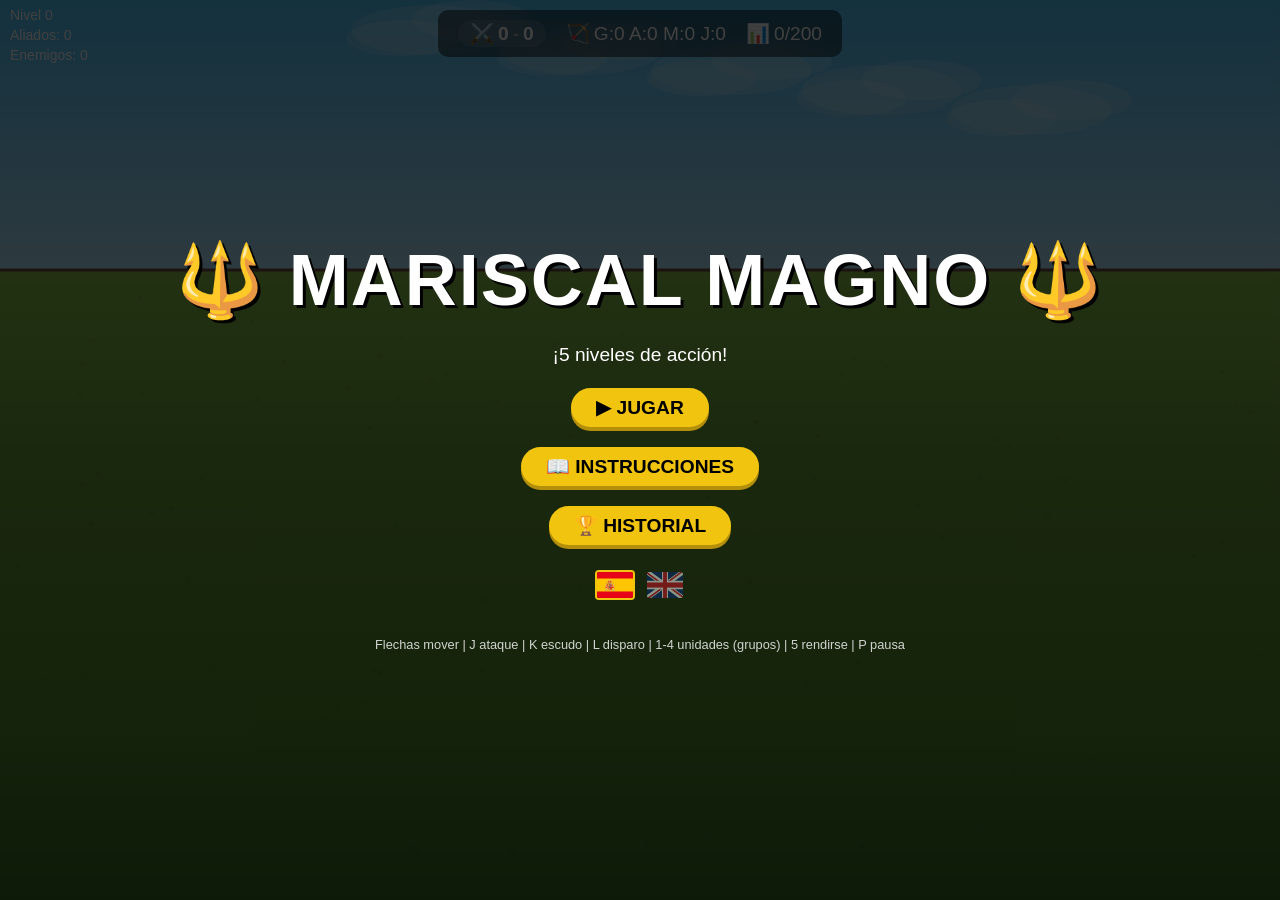
==== commit 7cbfdac8: "Language configuration added" ====
--- a/index.html
+++ b/index.html
@@ -5,8 +5,6 @@
     <meta name="viewport" content="width=device-width, initial-scale=1.0, user-scalable=no">
     <title>🔱 MARISCAL MAGNO 🔱</title>
     <link rel="stylesheet" href="style.css">
-    <style>
-    </style>
 </head>
 <body>
 <div id="gameContainer">
@@ -14,9 +12,12 @@
 
     <!-- UI del juego -->
     <div id="ui">
-        <div><span>❤️</span> <span id="marshalHP">2000</span></div>
-        <div><span id="killLabel">⚔️</span> <span id="enemyKills">0</span> / <span id="allyKills">0</span></div>
-        <div><span>⏱️</span> <span id="timerDisplay">0:00</span></div>
+        <div id="casualtiesContainer">
+            <span>⚔️</span> <span id="enemyKills">0</span> <span style="color:#aaa;">-</span> <span id="allyKills">0</span>
+        </div>
+        <div id="timerContainer" style="display:none;">
+            <span>⏱️</span> <span id="timerDisplay">0:00</span>
+        </div>
         <div><span>🏹</span> <span id="unitsDisplay">G:0 A:0 M:0 J:0</span></div>
         <div><span>📊</span> <span id="fieldUnits">0/200</span></div>
     </div>
@@ -25,53 +26,60 @@
 
     <!-- Menús -->
     <div id="mainMenu" class="menu-overlay">
-        <h1>🔱 MARISCAL MAGNO 🔱</h1>
-        <p>¡5 niveles de acción!</p>
-        <button id="playBtn">▶ JUGAR</button>
-        <button id="instructionsBtn" class="small-btn">📖 INSTRUCCIONES</button>
-        <button id="scoresBtn" class="small-btn">🏆 HISTORIAL</button>
-        <p style="font-size:0.8em; margin-top:20px; opacity:0.8;">Flechas mover | J ataque | K escudo | L disparo | 1-4 unidades (grupos) | 5 rendirse | P pausa</p>
+        <h1 data-i18n="title">🔱 MARISCAL MAGNO 🔱</h1>
+        <p data-i18n="subtitle">¡5 niveles de acción!</p>
+        <button id="playBtn" class="small-btn" data-i18n="playBtn">▶ JUGAR</button>
+        <button id="instructionsBtn" class="small-btn" data-i18n="instructionsBtn">📖 INSTRUCCIONES</button>
+        <button id="scoresBtn" class="small-btn" data-i18n="scoresBtn">🏆 HISTORIAL</button>
+
+        <div id="languageToggle">
+            <img src="images/spain.png" alt="Español" id="langEs" class="lang-flag active" data-lang="es">
+            <img src="images/uk.png" alt="English" id="langEn" class="lang-flag" data-lang="en">
+        </div>
+
+        <p style="font-size:0.8em; margin-top:20px; opacity:0.8;" data-i18n="controls">Flechas mover | J ataque | K escudo | L disparo | 1-4 unidades (grupos) | 5 rendirse | P pausa</p>
     </div>
 
     <div id="instructionsScreen" class="menu-overlay hidden">
-        <h2>📖 INSTRUCCIONES</h2>
-        <p><strong>Mariscal:</strong> Flechas mover, J ataque (espada), K escudo, L disparo (proyectil).</p>
-        <p><strong>Reclutar grupos:</strong> 1 → 10 Guerreros, 2 → 5 Arqueros, 3 → 5 Magas, 4 → 5 Jinetes.</p>
-        <p><strong>Niveles:</strong> N1: Aniquilar enemigos. N2: Más bajas en 2 min (oleadas rápidas). N3: Defender base 2 min (máx 40 aliados, 80 enemigos). N4: Infiltrar soldado en base enemiga (máx 80 aliados, 40 enemigos, oleadas rápidas, muro infranqueable, defensores no pasan de la mitad). N5: Derrotar al JEFE (100.000 PS, dispara bolas de fuego, máx 20 aliados).</p>
-        <p><strong>Puntuación:</strong> bajas_enemigas - bajas_propias. ¡Historial guardado!</p>
-        <p><strong>Teclas:</strong> 5 rendirse (confirmar), P pausar.</p>
-        <button id="backFromInstructions" class="small-btn">⬅ VOLVER</button>
+        <h2 data-i18n="instructionsTitle">📖 INSTRUCCIONES</h2>
+        <div data-i18n="instructionsText" style="max-width:600px; text-align:left; margin:10px auto;">
+            <p><strong>Mariscal:</strong> Flechas mover, J ataque (espada), K escudo, L disparo (proyectil).</p>
+            <p><strong>Reclutar grupos:</strong> 1 → 10 Guerreros, 2 → 5 Arqueros, 3 → 5 Magas, 4 → 5 Jinetes.</p>
+            <p><strong>Niveles:</strong> N1: Aniquilar enemigos. N2: Más bajas en 2 min (oleadas rápidas). N3: Defender base 2 min (máx 40 aliados, 80 enemigos). N4: Infiltrar soldado en base enemiga (máx 80 aliados, 40 enemigos, oleadas rápidas, muro infranqueable, defensores no pasan de la mitad). N5: Derrotar al JEFE (100.000 PS, dispara bolas de fuego, máx 20 aliados).</p>
+            <p><strong>Puntuación:</strong> bajas_enemigas - bajas_propias. ¡Historial guardado!</p>
+            <p><strong>Teclas:</strong> 5 rendirse (confirmar), P pausar.</p>
+        </div>
+        <button id="backFromInstructions" class="small-btn" data-i18n="backFromInstructions">⬅ VOLVER</button>
     </div>
 
     <div id="scoresScreen" class="menu-overlay hidden">
-        <h2>🏆 HISTORIAL</h2>
+        <h2 data-i18n="scoresTitle">🏆 HISTORIAL</h2>
         <ul id="scoreList" class="score-list"></ul>
-        <button id="clearScoresBtn" class="small-btn">🗑️ BORRAR HISTORIAL</button>
-        <button id="backFromScores" class="small-btn">⬅ VOLVER</button>
+        <button id="clearScoresBtn" class="small-btn" data-i18n="clearScoresBtn">🗑️ BORRAR HISTORIAL</button>
+        <button id="backFromScores" class="small-btn" data-i18n="backFromScoresBtn">⬅ VOLVER</button>
     </div>
 
     <div id="gameOverScreen" class="menu-overlay hidden">
-        <h1>💀 DERROTA</h1>
-        <p>Puntuación final: <span id="finalScore">0</span></p>
-        <button id="restartBtn" class="small-btn">🔄 REINICIAR</button>
-        <button id="menuBtn" class="small-btn">🏠 MENÚ</button>
+        <h1 data-i18n="gameOverTitle">💀 DERROTA</h1>
+        <p><span data-i18n="finalScoreLabel">Puntuación final:</span> <span id="finalScore">0</span></p>
+        <button id="restartBtn" class="small-btn" data-i18n="restartBtn">🔄 REINICIAR</button>
+        <button id="menuBtn" class="small-btn" data-i18n="menuBtn">🏠 MENÚ</button>
     </div>
 
     <div id="victoryScreen" class="menu-overlay hidden">
-        <h1>🏆 ¡VICTORIA!</h1>
-        <p>Puntuación final: <span id="victoryScore">0</span></p>
-        <button id="winRestartBtn" class="small-btn">🔄 JUGAR DE NUEVO</button>
-        <button id="winMenuBtn" class="small-btn">🏠 MENÚ</button>
+        <h1 data-i18n="victoryTitle">🏆 ¡VICTORIA!</h1>
+        <p><span data-i18n="victoryScoreLabel">Puntuación final:</span> <span id="victoryScore">0</span></p>
+        <button id="winRestartBtn" class="small-btn" data-i18n="winRestartBtn">🔄 JUGAR DE NUEVO</button>
+        <button id="winMenuBtn" class="small-btn" data-i18n="winMenuBtn">🏠 MENÚ</button>
     </div>
 
     <div id="surrenderConfirm" class="menu-overlay hidden">
-        <h2>⚠️ ¿RENDIRSE?</h2>
-        <p>Perderás la partida actual. ¿Estás seguro?</p>
-        <button id="surrenderYes" class="small-btn">✅ SÍ</button>
-        <button id="surrenderNo" class="small-btn">❌ NO</button>
+        <h2 data-i18n="surrenderTitle">⚠️ ¿RENDIRSE?</h2>
+        <p data-i18n="surrenderText">Perderás la partida actual. ¿Estás seguro?</p>
+        <button id="surrenderYes" class="small-btn" data-i18n="surrenderYes">✅ SÍ</button>
+        <button id="surrenderNo" class="small-btn" data-i18n="surrenderNo">❌ NO</button>
     </div>
 </div>
 <script src="script.js"></script>
-
 </body>
 </html>
--- a/style.css
+++ b/style.css
@@ -1,123 +1,171 @@
-        * { margin: 0; padding: 0; box-sizing: border-box; }
-        html, body {
-            width: 100%; height: 100%;
-            overflow: hidden;
-            background: #0a0a0a;
-            display: flex;
-            justify-content: center;
-            align-items: center;
-            font-family: 'Arial', sans-serif;
-        }
-        #gameContainer {
-            width: 100vw; height: 100vh;
-            background: #1a1a2e;
-            position: relative;
-            overflow: hidden;
-        }
-        canvas {
-            display: block;
-            width: 100%; height: 100%;
-            background: #4fc3f7;
-            cursor: none;
-        }
+/* ===== ESTILOS BASE ===== */
+* { margin: 0; padding: 0; box-sizing: border-box; }
+html, body {
+    width: 100%; height: 100%;
+    overflow: hidden;
+    background: #0a0a0a;
+    display: flex;
+    justify-content: center;
+    align-items: center;
+    font-family: 'Arial', sans-serif;
+}
+#gameContainer {
+    width: 100vw; height: 100vh;
+    background: #1a1a2e;
+    position: relative;
+    overflow: hidden;
+}
+canvas {
+    display: block;
+    width: 100%; height: 100%;
+    background: #4fc3f7;
+    cursor: none;
+}
 
-        .menu-overlay {
-            position: absolute;
-            top: 0; left: 0;
-            width: 100%; height: 100%;
-            background: rgba(0,0,0,0.75);
-            display: flex;
-            flex-direction: column;
-            justify-content: center;
-            align-items: center;
-            color: white;
-            z-index: 10;
-            padding: 20px;
-            text-align: center;
-        }
-        .menu-overlay h1 { font-size: clamp(2em, 8vw, 4.5em); margin-bottom: 10px; text-shadow: 3px 3px 0 #000; letter-spacing: 2px; }
-        .menu-overlay h2 { font-size: clamp(1.5em, 5vw, 2.5em); margin-bottom: 15px; text-shadow: 2px 2px 0 #000; }
-        .menu-overlay p { font-size: clamp(0.8em, 2vw, 1.2em); max-width: 600px; margin: 8px 0; line-height: 1.5; }
-        .menu-overlay button {
-            background: #f1c40f;
-            border: none;
-            color: #000;
-            font-size: clamp(1.2em, 3vw, 1.8em);
-            padding: 12px 40px;
-            margin: 10px;
-            border-radius: 50px;
-            cursor: pointer;
-            font-weight: bold;
-            transition: transform 0.15s, background 0.15s;
-            box-shadow: 0 4px 0 #b38f0c;
-        }
-        .menu-overlay button:hover { transform: scale(1.05); background: #f39c12; }
-        .menu-overlay button:active { transform: scale(0.95); }
-        .menu-overlay .small-btn { font-size: clamp(0.8em, 2vw, 1.2em); padding: 8px 25px; }
-        .menu-overlay .score-list {
-            text-align: left;
-            max-height: 40vh;
-            overflow-y: auto;
-            width: 80%;
-            max-width: 500px;
-            background: rgba(0,0,0,0.5);
-            padding: 15px;
-            border-radius: 10px;
-            margin: 10px 0;
-        }
-        .menu-overlay .score-list li { list-style: none; padding: 5px 0; border-bottom: 1px solid rgba(255,255,255,0.2); font-size: clamp(0.9em, 1.5vw, 1.1em); }
-        .hidden { display: none !important; }
+/* ===== MENÚS ===== */
+.menu-overlay {
+    position: absolute;
+    top: 0; left: 0;
+    width: 100%; height: 100%;
+    background: rgba(0,0,0,0.75);
+    display: flex;
+    flex-direction: column;
+    justify-content: center;
+    align-items: center;
+    color: white;
+    z-index: 10;
+    padding: 20px;
+    text-align: center;
+}
+.menu-overlay h1 { font-size: clamp(2em, 8vw, 4.5em); margin-bottom: 10px; text-shadow: 3px 3px 0 #000; letter-spacing: 2px; }
+.menu-overlay h2 { font-size: clamp(1.5em, 5vw, 2.5em); margin-bottom: 15px; text-shadow: 2px 2px 0 #000; }
+.menu-overlay p { font-size: clamp(0.8em, 2vw, 1.2em); max-width: 600px; margin: 8px 0; line-height: 1.5; }
+.menu-overlay button {
+    background: #f1c40f;
+    border: none;
+    color: #000;
+    font-size: clamp(1.2em, 3vw, 1.8em);
+    padding: 12px 40px;
+    margin: 10px;
+    border-radius: 50px;
+    cursor: pointer;
+    font-weight: bold;
+    transition: transform 0.15s, background 0.15s;
+    box-shadow: 0 4px 0 #b38f0c;
+}
+.menu-overlay button:hover { transform: scale(1.05); background: #f39c12; }
+.menu-overlay button:active { transform: scale(0.95); }
+.menu-overlay .small-btn { font-size: clamp(0.8em, 2vw, 1.2em); padding: 8px 25px; }
+.menu-overlay .score-list {
+    text-align: left;
+    max-height: 40vh;
+    overflow-y: auto;
+    width: 80%;
+    max-width: 500px;
+    background: rgba(0,0,0,0.5);
+    padding: 15px;
+    border-radius: 10px;
+    margin: 10px 0;
+}
+.menu-overlay .score-list li { list-style: none; padding: 5px 0; border-bottom: 1px solid rgba(255,255,255,0.2); font-size: clamp(0.9em, 1.5vw, 1.1em); }
+.hidden { display: none !important; }
 
-        #ui {
-            position: absolute;
-            top: 10px; left: 10px;
-            color: white;
-            font-size: clamp(0.8em, 1.5vw, 1.2em);
-            background: rgba(0,0,0,0.5);
-            padding: 10px 15px;
-            border-radius: 10px;
-            z-index: 5;
-            pointer-events: none;
-            backdrop-filter: blur(4px);
-            display: flex;
-            flex-wrap: wrap;
-            gap: 10px 20px;
-            max-width: 80%;
-        }
-        #ui span { margin-right: 5px; }
-        #ui .badge { background: rgba(255,255,255,0.15); padding: 2px 8px; border-radius: 12px; }
-        #pauseMsg {
-            position: absolute;
-            top: 50%; left: 50%;
-            transform: translate(-50%, -50%);
-            color: white;
-            font-size: clamp(2em, 5vw, 4em);
-            background: rgba(0,0,0,0.6);
-            padding: 20px 40px;
-            border-radius: 20px;
-            z-index: 6;
-            display: none;
-            pointer-events: none;
-        }
-        #levelIntro {
-            position: absolute;
-            top: 50%; left: 50%;
-            transform: translate(-50%, -50%);
-            color: white;
-            font-size: clamp(2.5em, 6vw, 5em);
-            font-weight: bold;
-            text-shadow: 0 0 30px rgba(0,0,0,0.8);
-            background: rgba(0,0,0,0.5);
-            padding: 20px 50px;
-            border-radius: 20px;
-            z-index: 7;
-            pointer-events: none;
-            opacity: 0;
-            transition: opacity 0.3s;
-            text-align: center;
-        }
-        #levelIntro.show { opacity: 1; }
-        @media (max-width: 768px) {
-            #ui { font-size: 0.7em; padding: 5px 10px; gap: 5px 10px; max-width: 90%; }
-            #levelIntro { font-size: 2em; padding: 15px 30px; }
-        }+/* ===== UI DEL JUEGO ===== */
+#ui {
+    display: flex;
+    flex-wrap: wrap;
+    justify-content: center;
+    align-items: center;
+    gap: 10px 20px;
+    position: absolute;
+    top: 10px;
+    left: 50%;
+    transform: translateX(-50%);
+    color: white;
+    font-size: clamp(0.8em, 1.5vw, 1.2em);
+    background: rgba(0,0,0,0.5);
+    padding: 10px 20px;
+    border-radius: 10px;
+    z-index: 5;
+    pointer-events: none;
+    backdrop-filter: blur(4px);
+    max-width: 90%;
+}
+#ui > div {
+    display: flex;
+    align-items: center;
+    gap: 4px;
+}
+#casualtiesContainer {
+    font-weight: bold;
+    background: rgba(255,255,255,0.1);
+    padding: 2px 12px;
+    border-radius: 20px;
+}
+#timerContainer {
+    font-weight: bold;
+    background: rgba(255,255,255,0.1);
+    padding: 2px 12px;
+    border-radius: 20px;
+}
+#pauseMsg {
+    position: absolute;
+    top: 50%; left: 50%;
+    transform: translate(-50%, -50%);
+    color: white;
+    font-size: clamp(2em, 5vw, 4em);
+    background: rgba(0,0,0,0.6);
+    padding: 20px 40px;
+    border-radius: 20px;
+    z-index: 6;
+    display: none;
+    pointer-events: none;
+}
+#levelIntro {
+    position: absolute;
+    top: 50%; left: 50%;
+    transform: translate(-50%, -50%);
+    color: white;
+    font-size: clamp(2.5em, 6vw, 5em);
+    font-weight: bold;
+    text-shadow: 0 0 30px rgba(0,0,0,0.8);
+    background: rgba(0,0,0,0.5);
+    padding: 20px 50px;
+    border-radius: 20px;
+    z-index: 7;
+    pointer-events: none;
+    opacity: 0;
+    transition: opacity 0.3s;
+    text-align: center;
+}
+#levelIntro.show { opacity: 1; }
+
+/* ===== INTERRUPTOR DE IDIOMA ===== */
+#languageToggle {
+    display: flex;
+    gap: 10px;
+    margin: 15px 0;
+    justify-content: center;
+    align-items: center;
+}
+.lang-flag {
+    width: 40px;
+    height: 30px;
+    cursor: pointer;
+    opacity: 0.5;
+    border: 2px solid transparent;
+    border-radius: 4px;
+    transition: opacity 0.3s, border 0.3s;
+}
+.lang-flag.active {
+    opacity: 1;
+    border-color: #f1c40f;
+}
+.lang-flag:hover {
+    opacity: 0.8;
+}
+
+@media (max-width: 768px) {
+    #ui { font-size: 0.7em; padding: 5px 10px; gap: 5px 10px; max-width: 90%; }
+    #levelIntro { font-size: 2em; padding: 15px 30px; }
+}
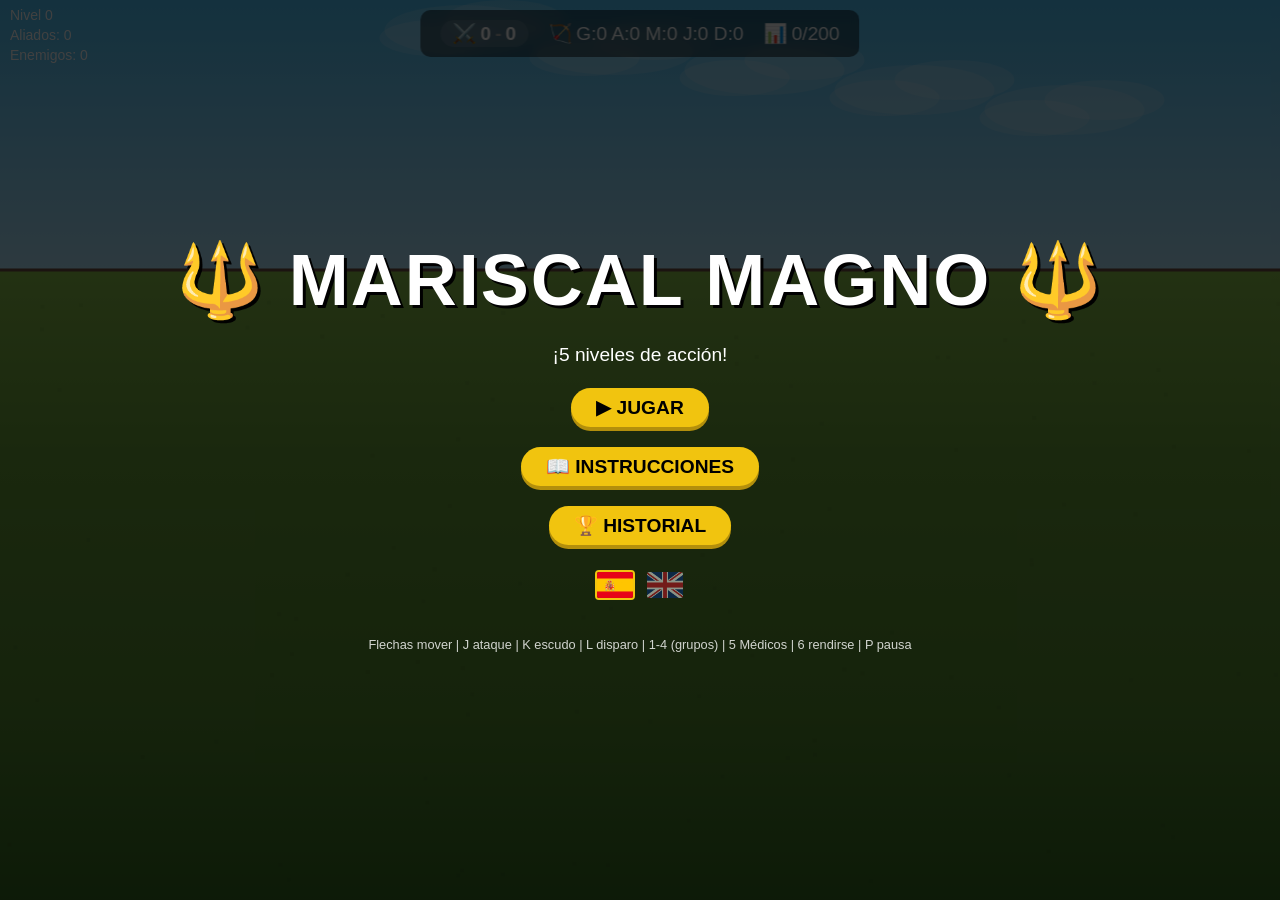
==== commit cfb21837: "New characters added" ====
--- a/index.html
+++ b/index.html
@@ -12,13 +12,17 @@
 
     <!-- UI del juego -->
     <div id="ui">
+        <!-- Bajas central -->
         <div id="casualtiesContainer">
             <span>⚔️</span> <span id="enemyKills">0</span> <span style="color:#aaa;">-</span> <span id="allyKills">0</span>
         </div>
+        <!-- Reloj (visible solo en niveles con tiempo) -->
         <div id="timerContainer" style="display:none;">
             <span>⏱️</span> <span id="timerDisplay">0:00</span>
         </div>
-        <div><span>🏹</span> <span id="unitsDisplay">G:0 A:0 M:0 J:0</span></div>
+        <!-- Unidades disponibles -->
+        <div><span>🏹</span> <span id="unitsDisplay">G:0 A:0 M:0 J:0 D:0</span></div>
+        <!-- Unidades en campo -->
         <div><span>📊</span> <span id="fieldUnits">0/200</span></div>
     </div>
     <div id="pauseMsg">⏸️ PAUSA</div>
@@ -32,22 +36,23 @@
         <button id="instructionsBtn" class="small-btn" data-i18n="instructionsBtn">📖 INSTRUCCIONES</button>
         <button id="scoresBtn" class="small-btn" data-i18n="scoresBtn">🏆 HISTORIAL</button>
 
+        <!-- Interruptor de idioma -->
         <div id="languageToggle">
             <img src="images/spain.png" alt="Español" id="langEs" class="lang-flag active" data-lang="es">
             <img src="images/uk.png" alt="English" id="langEn" class="lang-flag" data-lang="en">
         </div>
 
-        <p style="font-size:0.8em; margin-top:20px; opacity:0.8;" data-i18n="controls">Flechas mover | J ataque | K escudo | L disparo | 1-4 unidades (grupos) | 5 rendirse | P pausa</p>
+        <p style="font-size:0.8em; margin-top:20px; opacity:0.8;" data-i18n="controls">Flechas mover | J ataque | K escudo | L disparo | 1-4 (grupos) | 5 Médicos | 6 rendirse | P pausa</p>
     </div>
 
     <div id="instructionsScreen" class="menu-overlay hidden">
         <h2 data-i18n="instructionsTitle">📖 INSTRUCCIONES</h2>
         <div data-i18n="instructionsText" style="max-width:600px; text-align:left; margin:10px auto;">
             <p><strong>Mariscal:</strong> Flechas mover, J ataque (espada), K escudo, L disparo (proyectil).</p>
-            <p><strong>Reclutar grupos:</strong> 1 → 10 Guerreros, 2 → 5 Arqueros, 3 → 5 Magas, 4 → 5 Jinetes.</p>
+            <p><strong>Reclutar grupos:</strong> 1 → 10 Guerreros, 2 → 5 Arqueros, 3 → 5 Magas, 4 → 5 Jinetes, 5 → 3 Médicos.</p>
             <p><strong>Niveles:</strong> N1: Aniquilar enemigos. N2: Más bajas en 2 min (oleadas rápidas). N3: Defender base 2 min (máx 40 aliados, 80 enemigos). N4: Infiltrar soldado en base enemiga (máx 80 aliados, 40 enemigos, oleadas rápidas, muro infranqueable, defensores no pasan de la mitad). N5: Derrotar al JEFE (100.000 PS, dispara bolas de fuego, máx 20 aliados).</p>
             <p><strong>Puntuación:</strong> bajas_enemigas - bajas_propias. ¡Historial guardado!</p>
-            <p><strong>Teclas:</strong> 5 rendirse (confirmar), P pausar.</p>
+            <p><strong>Teclas:</strong> 6 rendirse (confirmar), P pausar.</p>
         </div>
         <button id="backFromInstructions" class="small-btn" data-i18n="backFromInstructions">⬅ VOLVER</button>
     </div>
--- a/style.css
+++ b/style.css
@@ -1,4 +1,3 @@
-/* ===== ESTILOS BASE ===== */
 * { margin: 0; padding: 0; box-sizing: border-box; }
 html, body {
     width: 100%; height: 100%;
@@ -22,7 +21,6 @@
     cursor: none;
 }
 
-/* ===== MENÚS ===== */
 .menu-overlay {
     position: absolute;
     top: 0; left: 0;
@@ -70,7 +68,6 @@
 .menu-overlay .score-list li { list-style: none; padding: 5px 0; border-bottom: 1px solid rgba(255,255,255,0.2); font-size: clamp(0.9em, 1.5vw, 1.1em); }
 .hidden { display: none !important; }
 
-/* ===== UI DEL JUEGO ===== */
 #ui {
     display: flex;
     flex-wrap: wrap;
@@ -139,8 +136,11 @@
     text-align: center;
 }
 #levelIntro.show { opacity: 1; }
+@media (max-width: 768px) {
+    #ui { font-size: 0.7em; padding: 5px 10px; gap: 5px 10px; max-width: 90%; }
+    #levelIntro { font-size: 2em; padding: 15px 30px; }
+}
 
-/* ===== INTERRUPTOR DE IDIOMA ===== */
 #languageToggle {
     display: flex;
     gap: 10px;
@@ -163,9 +163,4 @@
 }
 .lang-flag:hover {
     opacity: 0.8;
-}
-
-@media (max-width: 768px) {
-    #ui { font-size: 0.7em; padding: 5px 10px; gap: 5px 10px; max-width: 90%; }
-    #levelIntro { font-size: 2em; padding: 15px 30px; }
 }
